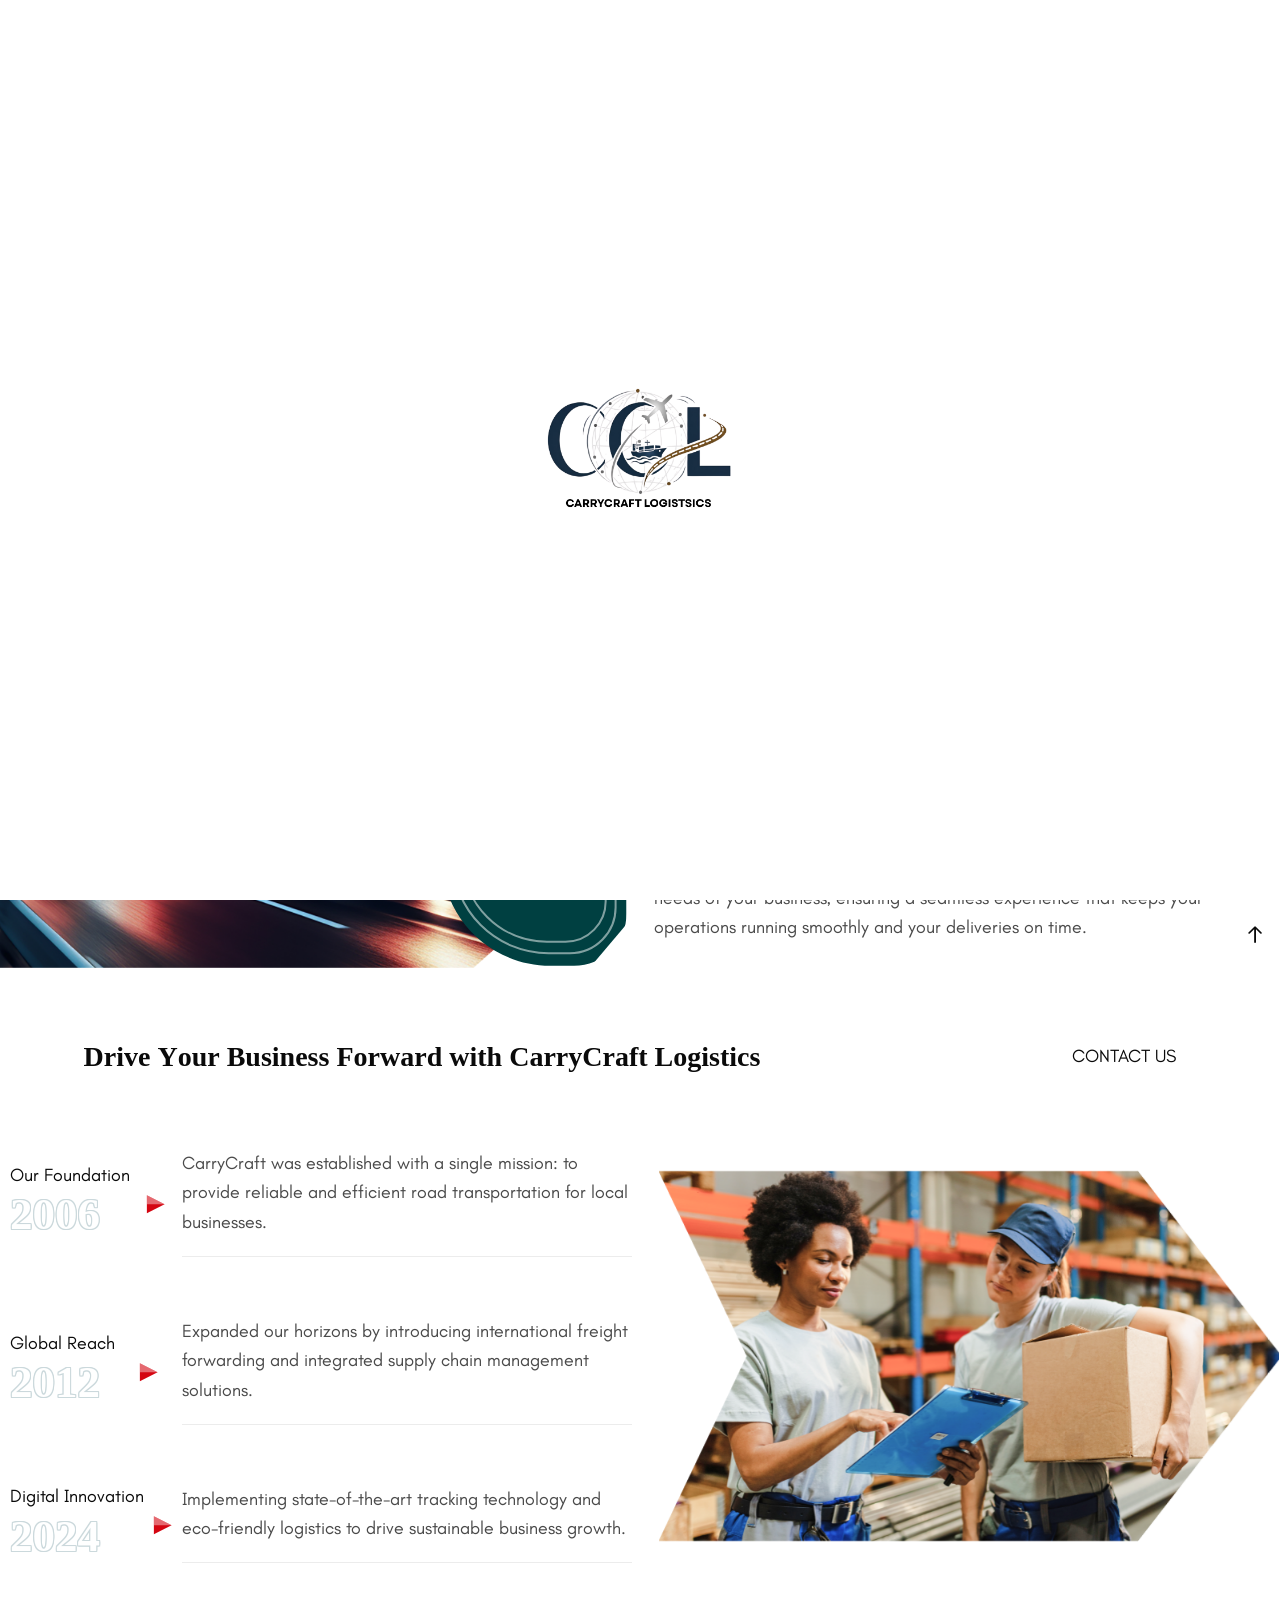
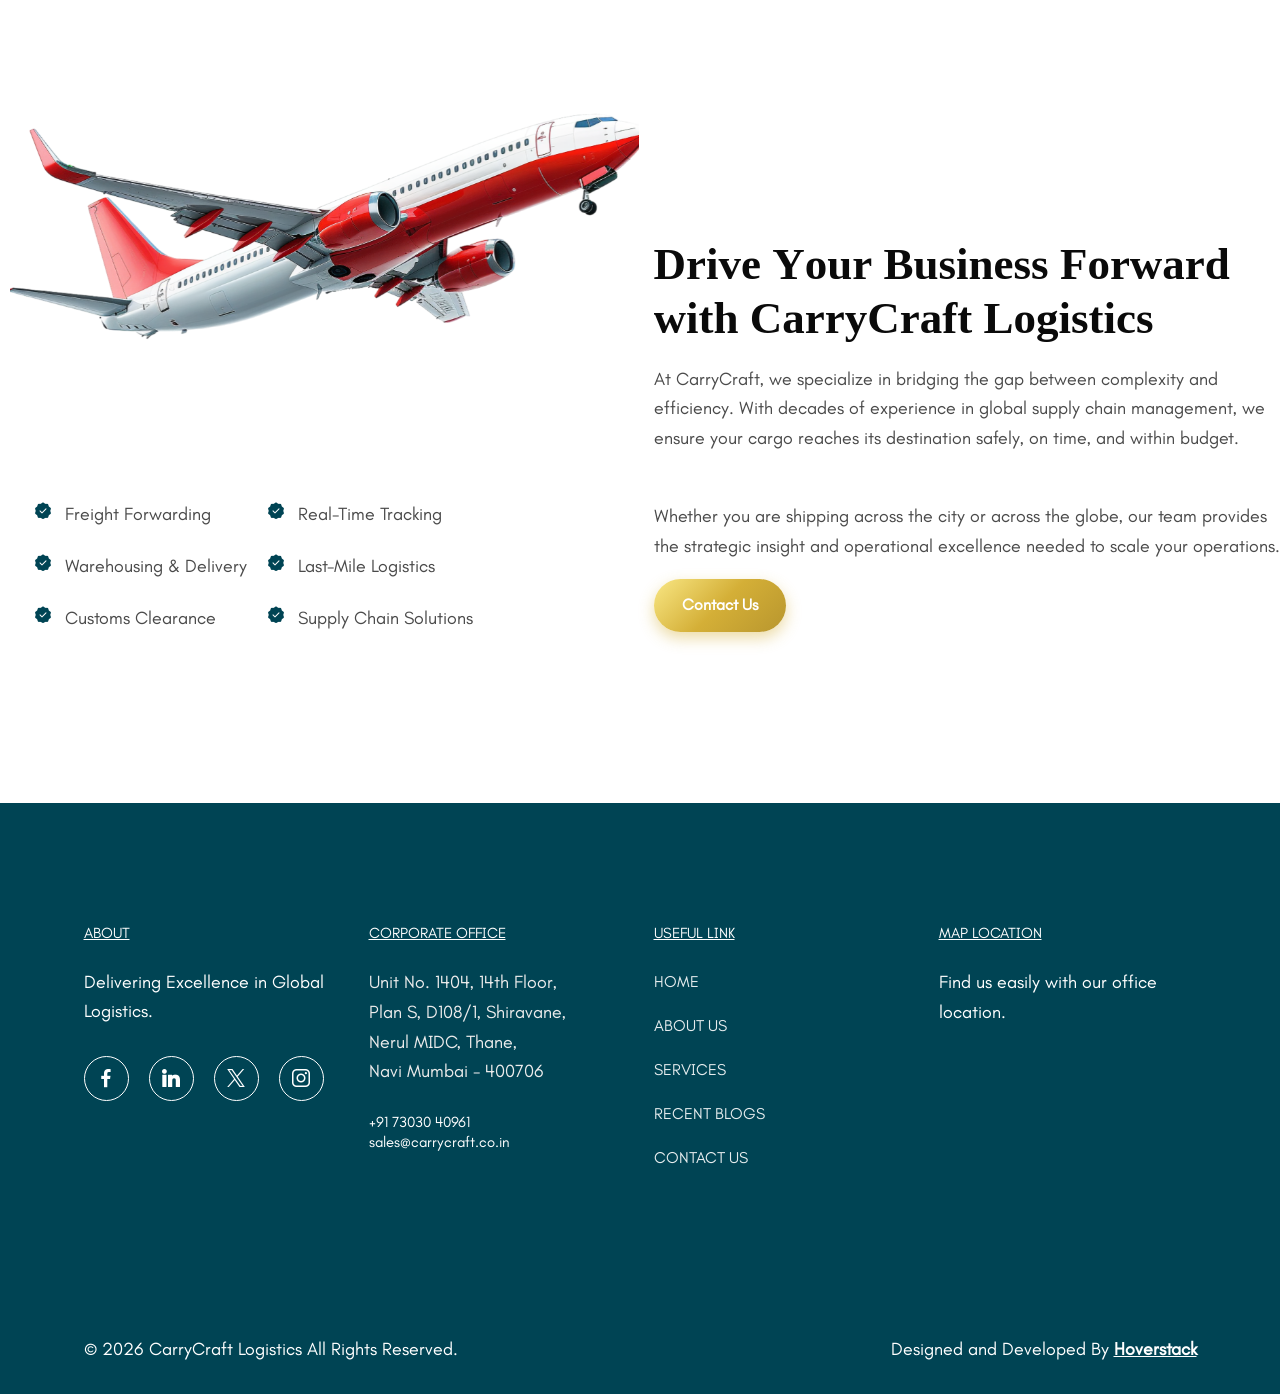
==== about.html @ 67eb3251 "first commit" ====
<!DOCTYPE html>
<html class="no-js" lang="en">


<!-- Mirrored from logihub.vercel.app/about.html by HTTrack Website Copier/3.x [XR&CO'2014], Sat, 03 Jan 2026 15:27:17 GMT -->
<!-- Added by HTTrack -->

<!-- Mirrored from carrycarftdemo.netlify.app/about by HTTrack Website Copier/3.x [XR&CO'2014], Wed, 10 Jun 2026 03:42:21 GMT -->
<!-- Added by HTTrack --><meta http-equiv="content-type" content="text/html;charset=UTF-8" /><!-- /Added by HTTrack -->
<meta http-equiv="content-type" content="text/html;charset=utf-8" /><!-- /Added by HTTrack -->

<head>
  <!-- Meta Tags -->
  <meta charset="utf-8" />
  <meta http-equiv="x-ua-compatible" content="ie=edge" />
  <meta name="viewport" content="width=device-width, initial-scale=1" />
  <meta name="author" content="Thememarch" />
  <!-- Favicon Icon -->
  <link rel="icon" href="assets/img/favicon.png" />
  <!-- Site Title -->
  <title>CarryCraft Logistics</title>
  <link rel="stylesheet" href="assets/css/plugins/bootstrap.min.css" />
  <link rel="stylesheet" href="assets/css/plugins/swiper.min.css" />
  <link rel="stylesheet" type="text/css" href="assets/fonts/flaticon.css" />
  <link rel="stylesheet" href="assets/css/style.css" />
  <link rel="stylesheet" href="../cdnjs.cloudflare.com/ajax/libs/font-awesome/6.5.1/css/all.min.css"
    integrity="sha512-DTOQO9RWCH3ppGqcWaEA1BIZOC6xxalwEsw9c2QQeAIftl+Vegovlnee1c9QX4VJ2s+XxSRV4G8m5GxX4w=="
    crossorigin="anonymous" referrerpolicy="no-referrer" />
  <link rel="stylesheet" href="../cdnjs.cloudflare.com/ajax/libs/font-awesome/6.5.2/css/all.min.css">
</head>

<body>
  <div class="cs-floating-actions">
    <a href="tel:+1234567890" class="cs-action-btn cs-call-btn" title="Call Us">
      <i class="fa-solid fa-phone-volume"></i>
      <span class="cs-tooltip">Call Now</span>
    </a>

    <a href="https://wa.me/1234567890" target="_blank" class="cs-action-btn cs-whatsapp-btn" title="WhatsApp Us">
      <i class="fa-brands fa-whatsapp"></i>
      <span class="cs-tooltip">WhatsApp</span>
    </a>
  </div>
  <!-- Start Preloader -->
  <div id="logi-preloader">
    <div id="cs-logi-preloader" class="cs-logi-preloader">
      <div class="reveal-img-wrap">
        <div class="preloader-img-inner">
          <img src="assets/img/logo.png" alt="LogiHub">
        </div>
      </div>
    </div>
  </div>
  <!-- End Preloader -->
  <!-- Start Header Section -->
  <header class="cs_site_header cs-header-with-bg cs_style1 cs_sticky_header header-no-bg">
  

    <!-- Start Main Header Area -->
    <div class="cs_main_header">
      <div class="container">
        <div class="cs_main_header_in">
          <!-- Start Main Header Left Area -->
          <div class="cs_main_header_left">
            <div class="cs-logi-header-logo">
              <a class='cs_site_branding ' href='index.html'>
                <img class="cs-logi-white-logo" src="assets/img/logo.png" alt="Logo" />
                <img class="cs-logi-black-logo" src="assets/img/logo.png" alt="Logo" />
              </a>
            </div>
          </div>
          <!-- End Main Header Left Area -->

          <!-- Start Main Header Middle Area -->
          <div class="cs-logi-header-middle d-flex align-items-center">
            <div class="cs_nav cs_medium">
              <ul class="cs_nav_list">
                <li>
                  <a class='cs-text_b_line' href='index.html'><span>Home</span></a>


                </li>
                <li>
                  <a class='cs-text_b_line active-link' href='about.html'><span>About Us</span></a>

                </li>
                <li>
                  <a class='cs-text_b_line' href='services.html'><span>Services</span></a>

                </li>
                <li>
                  <a class='cs-text_b_line' href='blog.html'><span>Blog</span></a>

                </li>
                <li>
                  <a class='cs-text_b_line' href='contact.html'><span>Contact</span></a>
                </li>
              </ul>
            </div>
            <div class="cs-header-emai-phone">

              <a href="#" class="cs-header-phone">
                <div class="cs-header-phone-content">
                  <div class="cs-header-phone-in">
                    <div class="cs-header-phone-icon">
                      <i class="flaticon-viber"></i>
                    </div>
                    <div class="cs-header-phone-number">
                      <!-- <span>Make a Call</span> -->
                      <div>
                        <h6 class="cs-text-style-h6 cs-text_b_line">+91 73030 40961</h6>
                      </div>
                    </div>
                  </div>
                </div>
              </a>
            </div>
          </div>
          <!-- End Main Header Middle Area -->

          <!-- Start Main Header Right Area -->
          <div class="cs_main_header_right d-block d-lg-none">

            <div class="cs_toolbox">
              <span class="cs_icon_btn">
                <span class="cs_icon_btn_in">
                  <span></span>
                  <span></span>
                  <span></span>
                  <span></span>
                </span>
              </span>
            </div>
          </div>
          <!-- End Main Header Right Area -->
        </div>
      </div>
    </div>
    <!-- End Main Header Area -->

    <!-- Header Email Phone -->

    <!-- Header Email Phone -->
  </header>
  <!-- End Header Section -->

  <!-- Start Sidebar -->
  <div class="cs_side_header">
    <button class="cs_close"></button>
    <div class="cs_side_header_overlay"></div>
  </div>

  <!-- End Sidebar -->

  <!-- Start Common BreadCrumb -->
  <section>
    <div class="cs-braidcrumb-wrap img-scroll-object-zoom" data-src="assets/img/logi-breadcrumb-main1.jpg">
      <div class="container">
        <div class="row cs_center">
          <div class="cs-bread-page-title-area">
            <div class="cs-page-title-in">

              <div class="cs-page-title">
                <h2 class="cs_white_color">About Us</h2>
              </div>
            </div>
          </div>
          <div class="breadcrumb">
            <ul class="cs_mp0">
              <li>
                <a class='cs-text_b_line' href='index.html'><span>Home</span></a>
              </li>
              <li>-</li>
              <li>About Us</li>
            </ul>
          </div>
        </div>
      </div>
    </div>
  </section>
  <!-- End Common BreadCrumb -->
  <div class="cs-section-height-half"></div>

  <!-- Start About Style 1 -->
  <section>
    <div class="cs-about-wrapper-1">
      <div class="cs-about-wrap-in">
        <div class="container-fluid">
          <div class="row cs_center">
            <div class="col-xl-6 col-lg-12 col-md-12">
              <div class="cs-about-img-area">
                <div class="cs-about-img reveal-img-wrap horizontal">
                  <div class="reveal-img-inner">
                    <img src="assets/img/about-img-style-1.png" alt="LogiHub">
                  </div>
                </div>
                <div class="cs-about-img-over-content anim_div_ShowRightSide" data-src="assets/img/experience-bg.svg">
                  <div class="cs-flex">
                    <h2 id="count5" class="amin_auto_count">16
                    </h2>
                    <span class="cs-text-style-h2 cs-color-white">+</span>
                  </div>
                  <p>Years Of <br> Experience</p>
                </div>
              </div>
            </div>
            <div class="col-xl-6 col-lg-12 col-md-12">
              <div class="cs-about-content-wrap">
                <div class="cs-about-content-in">
                  <h4>CarryCraft Logistics Pvt Ltd</h4>
                  <p>
                    Welcome to CarryCraft Logistics Pvt Ltd, your fast and trusted logistics
                    service provider. We prioritize efficiency, reliability, and customer
                    satisfaction in all our logistics solutions to help your business thrive.
                  </p>

                  <h6>Expert Solutions for Your Business</h6>
                  <p>
                    With a dedicated team of experts and state-of-the-art technology, we
                    ensure your goods are transported safely and promptly. Whether you are
                    moving cargo domestically or navigating international borders, we
                    provide the precision your supply chain demands.
                  </p>

                  <h6>Comprehensive Services</h6>
                  <p>
                    Our core services include freight forwarding, secure warehousing, and
                    end-to-end supply chain management. Every solution is tailored to meet
                    the unique needs of your business, ensuring a seamless experience that
                    keeps your operations running smoothly and your deliveries on time.
                  </p>


                </div>
              </div>
            </div>
          </div>
        </div>
      </div>
    </div>
  </section>
  <!-- Start About Style 1 -->

  <!-- Section to Section Gap -->
  <!-- Strt Company & Feature Style 1 -->
  <section>
    <div class="cs-com-feature-wrapper cs-style-1">
      <div class="container">
        <div class="row">
          <div class="cs-section-title-left-right sec-title-style-1">
            <div class="cs-title-left-area">
              <div class="cs-sec-title">
                <h2 class="logi-splite">
                  Drive Your Business Forward with CarryCraft Logistics
                </h2>
              </div>
            </div>
            <div class="cs-title-right-area">
              <div class="cs-blog-btn">
                <a class='cs-text_b_line' href='contact.html'><span>Contact Us</span>
                  <i class="flaticon-right-arrow"></i>
                </a>
              </div>
            </div>
          </div>
        </div>
      </div>

      <div class="cs-sec-title-height"></div>

      <div class="container-fluid">
        <div class="row cs_center">
          <div class="col-xl-6 col-lg-12">
            <div class="cs-com-fe-content-in">
              <div class="cs-com-feature-content">
                <div class="cs-com-fe-item">
                  <div class="cs-feature-title">
                    <h5>Our Foundation</h5>
                    <h2>2006</h2>
                  </div>
                  <div class="cs-com-fe-icon">
                    <svg width="19" height="19" viewBox="0 0 19 19" fill="none" xmlns="http://www.w3.org/2000/svg">
                      <path d="M0.870972 18.2441L18.6072 9.24414L0.870972 0.244141V18.2441Z" fill="#D40511" />
                      <path opacity="0.4" d="M0.870972 9.24414H18.6072L0.870972 0.244141V9.24414Z" fill="white" />
                    </svg>
                  </div>
                  <div class="cs-com-fe-text">
                    <p>
                      CarryCraft was established with a single mission: to provide reliable
                      and efficient road transportation for local businesses.
                    </p>
                  </div>
                </div>
              </div>

              <div class="cs-height-60"></div>

              <div class="cs-com-feature-content">
                <div class="cs-com-fe-item">
                  <div class="cs-feature-title">
                    <h5>Global Reach</h5>
                    <h2>2012</h2>
                  </div>
                  <div class="cs-com-fe-icon">
                    <svg width="19" height="19" viewBox="0 0 19 19" fill="none" xmlns="http://www.w3.org/2000/svg">
                      <path d="M0.870972 18.2441L18.6072 9.24414L0.870972 0.244141V18.2441Z" fill="#D40511" />
                      <path opacity="0.4" d="M0.870972 9.24414H18.6072L0.870972 0.244141V9.24414Z" fill="white" />
                    </svg>
                  </div>
                  <div class="cs-com-fe-text">
                    <p>
                      Expanded our horizons by introducing international freight forwarding
                      and integrated supply chain management solutions.
                    </p>
                  </div>
                </div>
              </div>

              <div class="cs-height-60"></div>

              <div class="cs-com-feature-content">
                <div class="cs-com-fe-item">
                  <div class="cs-feature-title">
                    <h5>Digital Innovation</h5>
                    <h2>2024</h2>
                  </div>
                  <div class="cs-com-fe-icon">
                    <svg width="19" height="19" viewBox="0 0 19 19" fill="none" xmlns="http://www.w3.org/2000/svg">
                      <path d="M0.870972 18.2441L18.6072 9.24414L0.870972 0.244141V18.2441Z" fill="#D40511" />
                      <path opacity="0.4" d="M0.870972 9.24414H18.6072L0.870972 0.244141V9.24414Z" fill="white" />
                    </svg>
                  </div>
                  <div class="cs-com-fe-text">
                    <p>
                      Implementing state-of-the-art tracking technology and eco-friendly
                      logistics to drive sustainable business growth.
                    </p>
                  </div>
                </div>
              </div>
            </div>
          </div>
          <div class="col-xl-6 col-lg-12">
            <div class="cs-com-fe-img reveal-img-wrap horizontal">
              <div class="reveal-img-inner">
                <img src="assets/img/company-feature-style-1.png" alt="CarryCraft Logistics" />
              </div>
            </div>
          </div>
        </div>
      </div>
    </div>
  </section>
  <!-- End Company & Feature Style 1 -->
  <div class="cs-section-height"></div>
  <!-- Section to Section Gap -->
  <!-- Start About Style 1 -->
  <div class="cs-about-style-2">
    <div class="cs-about-wrapper-1 cs-about-2">
      <div class="cs-about-wrap-in">
        <div class="container-fluid">
          <div class="row flex_end">
            <div class="col-xl-6 col-lg-12 col-md-12">
              <div class="cs-about-img-area">
                <div class="cs-about-img reveal-img-wrap horizontal">
                  <div class="reveal-img-inner">
                    <img src="assets/img/about-img-air.png" alt="CarryCraft Logistics" />
                  </div>
                </div>
              </div>
              <div class="container">
                <div class="cs-about-list-wrap">
                  <ul>
                    <li>
                      <i class="flaticon-verified"></i>
                      Freight Forwarding
                    </li>
                    <li>
                      <i class="flaticon-verified"></i>
                      Warehousing & Delivery
                    </li>
                    <li>
                      <i class="flaticon-verified"></i>
                      Customs Clearance
                    </li>
                  </ul>
                  <ul>
                    <li>
                      <i class="flaticon-verified"></i>
                      Real-Time Tracking
                    </li>
                    <li>
                      <i class="flaticon-verified"></i>
                      Last-Mile Logistics
                    </li>
                    <li>
                      <i class="flaticon-verified"></i>
                      Supply Chain Solutions
                    </li>
                  </ul>
                </div>
              </div>
            </div>
            <div class="col-xl-6 col-lg-12 col-md-12">
              <div class="cs-about-content-wrap">
                <div class="cs-about-content-in">
                  <div class="cs-about-title">
                    <h2 class="logi-splite">
                      Drive Your Business Forward with CarryCraft Logistics
                    </h2>
                  </div>
                  <div class="cs-about-para">
                    <p>
                      At CarryCraft, we specialize in bridging the gap between complexity and efficiency. With decades
                      of experience in global supply chain management, we ensure your cargo reaches its destination
                      safely, on time, and within budget.
                    </p>
                    <div class="cs-height-30"></div>
                    <p>
                      Whether you are shipping across the city or across the globe, our team provides the strategic
                      insight and operational excellence needed to scale your operations.
                    </p>
                  </div>
                  <div class="cs-primary-btn-wrap">
                    <div class="cs-primary-btn">
                      <a class='cs-primary-btn-in' href='contact.html'><span>Contact Us</span></a>
                    </div>
                  </div>
                </div>
              </div>
            </div>
          </div>
        </div>
      </div>
    </div>
  </div>
  <!-- Start About Style 1 -->

  <div class="cs-section-height"></div>
  <!-- Section to Section Gap -->

  <!-- Start Footer -->
  <footer>
    <div class="cs-logi-footer-container">
      <div class="cs-logi-footer-content">
        <div class="container">
          <div class="row">
            <div class="col-lg-3 col-md-6">
              <div class="cs-logi-cor-office cs-footer-widget">
                <div class="cs-footer-widget-title">
                  <h6>About</h6>
                </div>
                <div class="cs-footer-copy-branding">
                  <!-- <div class="cs-footer-copy-branding flex-column pb-2">
                    <a href="index.html">
                      <img style="max-width: 150px;" src="assets/img/footer-logo.png" alt="LogiHub" />
                    </a>
                    
                  </div> -->
                  <div>
                    <span class="pt-3">Delivering Excellence in Global Logistics.</span>
                  </div>
                </div>
                <div class="cs-social-common ">
                  <ul>
                    <li>
                      <a href="#"><i class="flaticon-facebook-app-symbol"></i></a>
                    </li>
                    <li>
                      <a href="#"><i class="flaticon-linkedin-big-logo"></i></a>
                    </li>
                    <li>
                      <a href="#"><i class="flaticon-twitter"></i></a>
                    </li>
                    <li>
                      <a href="#"><i class="flaticon-instagram"></i></a>
                    </li>
                  </ul>
                </div>
              </div>
            </div>
            <div class="col-lg-3 col-md-6">
              <div class="cs-logi-cor-office cs-footer-widget">
                <div class="cs-footer-widget-title">
                  <h6>Corporate Office</h6>
                </div>
                <p class="cs-max-width-200">
                  Unit No. 1404, 14th Floor, <br> Plan S, D108/1, Shiravane, Nerul MIDC, Thane, <br> Navi Mumbai -
                  400706
                </p>
                <div class="cs-logi-emai-phone">
                  <a href="#" class="cs-text-style-h6">+91 73030 40961</a>
                  <a href="#" class="cs-text-style-h6">sales@carrycraft.co.in</a>
                </div>
              </div>
            </div>

            <div class="col-lg-3 col-md-6">
              <div class="cs-footer-widget">
                <div class="cs-footer-widget-title">
                  <h6>Useful Link</h6>
                </div>
                <div class="cs-logi-footer-useful-link">
                  <ul>
                    <li><a class='cs-text_b_line' href='index.html'><span>Home</span></a></li>
                    <li><a class='cs-text_b_line' href='about.html'><span>About Us</span></a></li>
                    <li><a class='cs-text_b_line' href='services.html'><span>Services</span></a></li>
                    <li><a class='cs-text_b_line' href='blog.html'><span>Recent Blogs</span></a></li>
                    <li><a class='cs-text_b_line' href='contact.html'><span>Contact Us</span></a></li>
                  </ul>
                </div>
              </div>
            </div>
            <div class="col-lg-3 col-md-6">
              <div class="cs-footer-widget">

                <div>
                  <div class="cs-footer-widget-title">
                    <h6>Map Location</h6>
                  </div>
                  <p>Find us easily with our office location.</p>
                </div>

                <div class="cs-logi-map-wrap">
                  <iframe
                    src="https://www.google.com/maps/embed?pb=!1m18!1m12!1m3!1d96652.27317354927!2d-74.33557928194516!3d40.79756494697628!2m3!1f0!2f0!3f0!3m2!1i1024!2i768!4f13.1!3m3!1m2!1s0x89c3a82f1352d0dd%3A0x81d4f72c4435aab5!2sTroy+Meadows+Wetlands!5e0!3m2!1sen!2sbd!4v1563075599994!5m2!1sen!2sbd"
                    width="100%" height="200px" style="border:0; border-radius:10px;" allowfullscreen="" loading="lazy"
                    referrerpolicy="no-referrer-when-downgrade">
                  </iframe>
                </div>



              </div>
            </div>

          </div>
        </div>
      </div>
      <div class="container">
        <div class="cs-logi-copy-area">

          <div class="cs-footer-copy-text">
            <p>© 2026 <a href="#">CarryCraft Logistics</a> All Rights Reserved.</p>
          </div>
          <div class="cs-footer-copy-text">
            <p>Designed and Developed By <strong><a style="text-decoration: underline;" href="#">Hoverstack</a></strong>
            </p>
          </div>
        </div>
      </div>

    </div>
  </footer>
  <!-- End Footer -->

  <!-- Start Scrollup -->
  <span class="cs_scrollup">
    <i class="flaticon-top"></i>
  </span>
  <!-- End Scrollup -->

  <!-- Start Video Popup -->
  <div class="cs_video_popup">
    <div class="cs_video_popup_overlay"></div>
    <div class="cs_video_popup_content">
      <div class="cs_video_popup_layer"></div>
      <div class="cs_video_popup_container">
        <div class="cs_video_popup_align">
          <div class="embed-responsive embed-responsive-16by9">
            <iframe class="embed-responsive-item" src="about:blank"></iframe>
          </div>
        </div>
        <div class="cs_video_popup_close"></div>
      </div>
    </div>
  </div>
  <!-- End Video Popup -->

  <!-- Script -->
  <script src="assets/js/plugins/jquery-3.7.0.min.js"></script>
  <script src="assets/js/plugins/swiper.min.js"></script>
  <script src="assets/js/plugins/SplitText.min.js"></script>
  <script src="assets/js/plugins/ScrollToPlugin.min.js"></script>
  <script src="assets/js/plugins/ScrollTrigger.min.js"></script>
  <script src="assets/js/plugins/gsap.min.js"></script>
  <script src="assets/js/main.js"></script>
</body>


<!-- Mirrored from logihub.vercel.app/about.html by HTTrack Website Copier/3.x [XR&CO'2014], Sat, 03 Jan 2026 15:27:18 GMT -->


<!-- Mirrored from carrycarftdemo.netlify.app/about by HTTrack Website Copier/3.x [XR&CO'2014], Wed, 10 Jun 2026 03:42:24 GMT -->
</html>
---- assets/fonts/flaticon.css ----
@font-face {
  font-family: "flaticon";
  src: url("flaticone3aee3ae.woff2?7d4da66f210334deefae0e09eaa93c38") format("woff2"), url("flaticone3aee3ae.woff?7d4da66f210334deefae0e09eaa93c38") format("woff"), url("flaticone3aee3ae.eot?7d4da66f210334deefae0e09eaa93c38#iefix") format("embedded-opentype"), url("flaticone3aee3ae.ttf?7d4da66f210334deefae0e09eaa93c38") format("truetype"), url("flaticone3aee3ae.svg?7d4da66f210334deefae0e09eaa93c38#flaticon") format("svg");
}
i[class^=flaticon-]:before, i[class*=" flaticon-"]:before {
  font-family: flaticon !important;
  font-style: normal;
  font-weight: normal !important;
  font-variant: normal;
  text-transform: none;
  line-height: 1;
  -webkit-font-smoothing: antialiased;
  -moz-osx-font-smoothing: grayscale;
}

.flaticon-viber:before {
  content: "\f101";
}

.flaticon-airplane:before {
  content: "\f102";
}

.flaticon-road-freight:before {
  content: "\f103";
}

.flaticon-ocean-freight:before {
  content: "\f104";
}

.flaticon-verified:before {
  content: "\f105";
}

.flaticon-supply-chain:before {
  content: "\f106";
}

.flaticon-right-arrow:before {
  content: "\f107";
}

.flaticon-shipping:before {
  content: "\f108";
}

.flaticon-magnifying-glass:before {
  content: "\f109";
}

.flaticon-down-arrow:before {
  content: "\f10a";
}

.flaticon-facebook-app-symbol:before {
  content: "\f10b";
}

.flaticon-twitter:before {
  content: "\f10c";
}

.flaticon-linkedin-big-logo:before {
  content: "\f10d";
}

.flaticon-instagram:before {
  content: "\f10e";
}

.flaticon-left-chevron:before {
  content: "\f10f";
}

.flaticon-left-arrow:before {
  content: "\f110";
}

.flaticon-right-chevron:before {
  content: "\f111";
}

.flaticon-up-right-arrow:before {
  content: "\f112";
}

.flaticon-arrow:before {
  content: "\f113";
}

.flaticon-cruise:before {
  content: "\f114";
}

.flaticon-cargo-ship:before {
  content: "\f115";
}

.flaticon-top:before {
  content: "\f116";
}

.flaticon-logistics:before {
  content: "\f117";
}

.flaticon-menu:before {
  content: "\f118";
}

.flaticon-quotation:before {
  content: "\f119";
}

.flaticon-cloud-download:before {
  content: "\f11a";
}/*# sourceMappingURL=flaticon.css.map */
---- assets/css/style.css ----
@import url("../fonts/Poppins-Regular.ttf");
:root {
  --accent-color: #004454;
  --body-color: #4A4A4A;
  --heading-color: #0A0A0A;
  --primary-color: #101010;
  --cr_banner-color: #f4f4f4;
  --border-color: #ECECEC;
  --common-color-white: #ffffff;
  --common-color-black: #000000;
  --dark-bg: #004454;
}

@font-face {
  font-family:poppins;
  src: url("../fonts/Teachers-Regular.ttf");
}

.cs_white_color,
.cs-color-white,
.cs_white_color_hover:hover {
  color: #fff;
  margin-bottom: 0px;
}

.cs-color-black {
  color: #0A0A0A;
}

.cs-color-body {
  color: var(--body-color);
}

.cs_ternary_color {
  color: #999696;
}

.cs_accent_color,
.cs_accent_color_hover:hover {
  color: #004454;
}

.cs_white_bg {
  background-color: #fff;
}

.cs_gray_bg {
  background-color: #181818;
}

.cs_gray_bg_20 {
  background: rgba(217, 217, 217, 0.2);
}

.cs_accent_bg_1,
.cs_accent_bg_1_hover:hover {
  background-color: rgba(212, 5, 17, 0.01);
}

.cs_accent_bg_2,
.cs_accent_bg_2_hover:hover {
  background-color: rgba(212, 5, 17, 0.02);
}

.cs_accent_bg_3,
.cs_accent_bg_3_hover:hover {
  background-color: rgba(212, 5, 17, 0.03);
}

.cs_accent_bg_4,
.cs_accent_bg_4_hover:hover {
  background-color: rgba(212, 5, 17, 0.04);
}

.cs_accent_bg_5,
.cs_accent_bg_5_hover:hover {
  background-color: rgba(212, 5, 17, 0.05);
}

.cs_accent_bg_6,
.cs_accent_bg_6_hover:hover {
  background-color: rgba(212, 5, 17, 0.06);
}

.cs_accent_bg_7,
.cs_accent_bg_7_hover:hover {
  background-color: rgba(212, 5, 17, 0.07);
}

.cs_accent_bg_8,
.cs_accent_bg_8_hover:hover {
  background-color: rgba(212, 5, 17, 0.08);
}

.cs_accent_bg_9,
.cs_accent_bg_9_hover:hover {
  background-color: rgba(212, 5, 17, 0.09);
}

.cs_accent_bg_10,
.cs_accent_bg_10_hover:hover {
  background-color: rgba(212, 5, 17, 0.1);
}

.cs_accent_bg_15,
.cs_accent_bg_15_hover:hover {
  background-color: rgba(212, 5, 17, 0.15);
}

.cs_accent_bg_20,
.cs_accent_bg_20_hover:hover {
  background-color: rgba(212, 5, 17, 0.2);
}

.cs_accent_bg_25,
.cs_accent_bg_25_hover:hover {
  background-color: rgba(212, 5, 17, 0.25);
}

.cs_accent_bg_30,
.cs_accent_bg_30_hover:hover {
  background-color: rgba(212, 5, 17, 0.3);
}

.cs_accent_bg_35,
.cs_accent_bg_35_hover:hover {
  background-color: rgba(212, 5, 17, 0.35);
}

.cs_accent_bg_40,
.cs_accent_bg_40_hover:hover {
  background-color: rgba(212, 5, 17, 0.4);
}

.cs_accent_bg_50,
.cs_accent_bg_50_hover:hover {
  background-color: rgba(212, 5, 17, 0.5);
}

.cs_accent_bg_60,
.cs_accent_bg_60_hover:hover {
  background-color: rgba(212, 5, 17, 0.6);
}

.cs_accent_bg_70,
.cs_accent_bg_70_hover:hover {
  background-color: rgba(212, 5, 17, 0.7);
}

.cs_accent_bg_80,
.cs_accent_bg_80_hover:hover {
  background-color: rgba(212, 5, 17, 0.8);
}

.cs_accent_bg_90,
.cs_accent_bg_90_hover:hover {
  background-color: rgba(212, 5, 17, 0.9);
}

.cs_accent_bg,
.cs_accent_bg_hover:hover {
  background-color: #004454;
}

.cs_primary_bg,
.cs_primary_bg_hover:hover {
  background-color: #0A0A0A;
}

.cs_gradient_bg_1 {
  background: linear-gradient(267.18deg, #161616 0%, #080808 100%);
}

/*--------------------------------------------------------------
  02. Typography
----------------------------------------------------------------*/

html,
body {
  color: var(--body-color);
  background-color: var(--drcs-color);
  font-family: poppins;
  font-size: 18px;
  font-weight: 400;
  line-height: 1.6em;
  overflow-x: hidden;
  scroll-behavior: smooth;
}

h1,
h2,
h3,
h4,
h5,
h6 {
  clear: both;
  padding: 0px;
  margin: 0px;
  color: var(--heading-color);
}

.cs_primary_font {
  font-family: var(--heading-font-family);
}

.cs_secondary_font {
  font-family: var(--body-font-family);
}

/* Heading 1 */
h1,
.cs-text-style-h1 {
font-family: Georgia, 'Times New Roman', Times, serif;
font-size: clamp(38px, 4.5vw, 55px) !important;
  font-style: normal;
  font-weight: 700;
  line-height: 100%;
  margin-bottom: 20px;
}


/* Heading 2 */
h2,
.cs-text-style-h2 {
  font-family: Georgia, 'Times New Roman', Times, serif;
font-size: clamp(2rem, 5vw + 1rem, 45px);
  font-style: normal;
  font-weight: 700;
  line-height: 120%;
}


/* Heading 3 */
h3,
.cs-text-style-h3 {
font-family: Georgia, 'Times New Roman', Times, serif;
  font-size: 45px;
  font-style: normal;
  font-weight: 700;
  line-height: 125%;
}

@media (max-width: 991px) {
  h3,
  .cs-text-style-h3 {
    font-size: 32px;
  }
}
/* Heading 4 */
h4,
.cs-text-style-h4 {
font-family: Georgia, 'Times New Roman', Times, serif;
  font-size: 24px;
  font-style: normal;
  font-weight: 600;
  line-height: 150%; /* 2.84375rem */
}

@media (max-width: 991px) {
  h4,
  .cs-text-style-h4 {
    font-size: 24px;
  }
}
/* Heading 5 */
h5,
.cs-text-style-h5 {
/* font-family: "Radio Canada Big";  */
  font-size: 18px;
  font-style: normal;
 
  line-height: 130%;
}

@media (max-width: 991px) {fheader-phone .cs-header-phone-content .cs-header-phone-icon i
  h5,
  .cs-text-style-h5 {
    font-size: 16px;
  }
}
/* Heading 6 */
h6,
.cs-text-style-h6 {
/* font-family: "Radio Canada Big";  */
  font-size: 15px;
  font-style: normal;
  font-weight: 500;
  line-height: 135%; /* 1.85625rem */
}

p {
  /* font-family: "Hedvig Letters Sans"; */
  font-size: 18px;
  font-style: normal;
  font-weight: 400;
  line-height: 165%; /* 1.85625rem */
}

ul {
  margin: 0 0 25px 20px;
  padding-left: 20px;
  list-style: square outside none;
}
ul.cs_list_style_none {
  list-style: none;
  padding: 0px;
}
ul.cs_list_style_none li {
  margin-bottom: 30px;
}
ul.cs_list_style_none li:last-child {
  margin-bottom: 0px;
}

ol {
  padding-left: 20px;
  margin-bottom: 25px;
}

dfn,
cite,
em,
i {
  font-style: italic;
}

blockquote {
  margin: 0 15px;
  font-style: italic;
  font-size: 20px;
  line-height: 1.6em;
  margin: 0;
}

address {
  margin: 0 0 15px;
}

img {
  border: 0;
  max-width: 100%;
  height: auto;
}

a {
  color: inherit;
  text-decoration: none;
  transition: all 0.3s ease;
}

button {
  color: inherit;
  transition: all 0.3s ease;
}

a:hover {
  text-decoration: none;
  color: #004454;
}

table {
  width: 100%;
  margin-bottom: 25px;
}
table th {
  font-weight: 600;
  color: var(--body-color);
}
table td,
table th {
  border-top: 1px solid #ECECEC;
  padding: 11px 10px;
}

dl {
  margin-bottom: 25px;
}
dl dt {
  font-weight: 600;
}

b,
strong {
  font-weight: bold;
}

pre {
  color: var(--body-color);
  border: 1px solid #ECECEC;
  font-size: 18px;
  padding: 25px;
  border-radius: 5px;
}

kbd {
  font-size: 100%;
  background-color: var(--body-color);
  border-radius: 5px;
}

.cs-small-text {
  /* font-family: "Hedvig Letters Sans"; */
  font-size: 0.875rem;
  font-style: normal;
  font-weight: 400;
  line-height: 150%;
}

@media screen and (max-width: 991px) {
  body,
  html {
    font-size: 16px;
    line-height: 1.6em;
  }
  ul {
    margin: 0 0 0px 0;
    padding: 0px;
    list-style: square outside none;
  }
  ul.cs_list_style_none {
    list-style: none;
    padding: 0px;
  }
  ul.cs_list_style_none li {
    margin-bottom: 10px;
  }
  ul.cs_list_style_none li h3 {
    font-size: 22px;
  }
}
input,
textarea {
  color: var(--primary-color);
  transition: all 0.3s ease;
}

.cs_light {
  font-weight: 300;
}

.cs_normal {
  font-weight: 400;
}

.cs_medium {
  font-weight: 500;
}

.cs_semi_bold {
  font-weight: 600;
}

.cs_bold {
  font-weight: 700;
}

.cs_extra_bold {
  font-weight: 800;
}

.cs_black {
  font-weight: 900;
}

/*--------------------------------------------------------------
  03. Preloader
----------------------------------------------------------------*/
.cs-logi-preloader {
  position: fixed;
  top: 0;
  left: 0;
  width: 100%;
  height: 100%;
  background: #fff;
  display: flex;
  align-items: center;
  justify-content: center;
  z-index: 9999;
}

#logi-preloader .cs-logi-preloader .reveal-img-wrap .preloader-img-inner img {
  width: 200px;
}

.cs_scrollup {
  position: fixed;
  bottom: -60px;
  right: 0px;
  color: #0A0A0A;
  padding: 5px;
  height: 50px;
  width: 50px;
  display: flex;
  justify-content: center;
  align-items: center;
  cursor: pointer;
  transition: all 0.4s ease;
  z-index: 10;
  background-color: #fff;
}
.cs_scrollup:hover {
  background-color: #004454;
  color: #fff;
}
.cs_scrollup i {
  font-size: 20px;
  line-height: 0px;
}

.cs_scrollup.cs_scrollup_show {
  bottom: 0px;
}

.logi-splite-2 {
  display: inline-block;
  overflow: hidden;
}

.logi-splite-2 div {
  display: inline-block;
  opacity: 0;
}
.cs_logi_topbar{
  background-color: #0A0A0A;
}
.cs-color-black{
color: white !important;
  font-size: 15px !important;
}
.cs-topbar-social ul li a span{
  color: white !important;
  font-size: 15px !important;
}
/*--------------------------------------------------------------
04. Header
----------------------------------------------------------------*/
@media screen and (min-width: 991px) {
  /* .cs_site_header .cs_logi_topbar {
    border-bottom: 1px solid #ECECEC;
  } */
  .cs_site_header .cs-topbar-container {
    margin: 0px 20px;
    display: flex;
    align-items: center;
    justify-content: space-between;
  }
  .cs_site_header .cs-topbar-container .cs-logi-topbar-right {
    display: flex;
    align-items: center;
  }
  .cs_site_header .cs-header-emai-phone {
    /* position: absolute;
    right: 0;
    top: 0; */
  
    background: #fff;
    z-index: 299;
    transition: all 0.5s;
  }
  .cs_site_header .cs-header-emai-phone .cs-topbar-email {
    text-align: center;
    padding: 6px 0px;
    color: #0A0A0A;
  }
  .cs_site_header .cs-header-emai-phone .cs-header-phone .cs-header-phone-content {
           margin: 5px 0px 6px 25px;
  }
  .cs_site_header .cs-header-emai-phone .cs-header-phone .cs-header-phone-content .cs-header-phone-in {
    display: flex;
    align-items: center;
    background: #004454;
    border-radius: 100px;
    padding: 5px 15px;
  }
  .cs_site_header .cs-header-emai-phone .cs-header-phone .cs-header-phone-content .cs-header-phone-icon {
    margin-top: 5px;
  }
  .cs_site_header .cs-header-emai-phone .cs-header-phone .cs-header-phone-content .cs-header-phone-icon i {
    color: #fff;
    font-size: 17px;
  }
  .cs_site_header .cs-header-emai-phone .cs-header-phone .cs-header-phone-content .cs-header-phone-number {
    margin-left: 10px;
    display: flex;
    flex-direction: column;
    gap: 3px;
    color: white;
  }
  .cs_site_header .cs-header-emai-phone .cs-header-phone .cs-header-phone-content .cs-header-phone-number span {
    margin: 0px;
    line-height: 100%;
    font-size: 14px;
    padding: 0;
  /* font-family: "Radio Canada Big";  */
  }
  .cs_site_header .cs-header-emai-phone .cs-header-phone .cs-header-phone-content .cs-header-phone-number h6 {
    color: white;
  }
  .cs_site_header .cs-header-emai-phone .cs-header-phone:hover .cs-header-phone-content {
    transition: all 0.5s ease;
  }
  .cs_site_header.header-no-bg {
    background: transparent;
  }
  .cs_site_header.header-no-bg a,
  .cs_site_header.header-no-bg span,
  .cs_site_header.header-no-bg i,
  .cs_site_header.header-no-bg ul,
  .cs_site_header.header-no-bg li {
    color: #030303;
    font-weight: 500;
  }
  .cs_site_header.header-no-bg .cs_main_header .cs_main_header_in .cs-logi-header-logo .cs-logi-black-logo {
    display: none;
  }
  .cs_site_header.header-no-bg .cs-header-emai-phone .cs-topbar-email {
    border-bottom: none;
  }
  /* .cs_site_header.header-no-bg .cs_logi_topbar {
    border-bottom: 1px solid rgba(255, 255, 255, 0.3);
  } */
  .cs_site_header.header-no-bg .cs-header-emai-phone {
    background: transparent;
  }
  .cs_site_header.header-no-bg .cs_nav .cs_nav_list > li.menu-item-has-children > a::after {
    border: 0px solid #fff;
    height: 5px;
    width: 5px;
    border-radius: 100%;
    background: #fff;
    margin-top: 5px;
    transition: all 0.4s ease;
  }
  .cs_site_header.header-no-bg .cs_nav .cs_nav_list > li.menu-item-has-children:hover > a::after {
    background: #004454;
    transition: all 0.4s ease;
  }
  .cs_site_header.header-no-bg .menu-item-has-children a ::after {
    color: #fff !important;
  }
  .cs_site_header.header-no-bg .cs-header-additional-item a {
    color: #fff !important;
  }
  .cs_site_header.header-no-bg.cs_gescout_show {
    background: rgba(0, 64, 65, 0.5);
    -webkit-backdrop-filter: blur(50px);
            backdrop-filter: blur(50px);
  }

  .cs_site_header.header-no-right-area .cs_main_header_right {
    margin-right: 100px !important;
  }
}
@media screen and (max-width: 991px) {
  .cs_site_header.header-no-bg .cs_main_header .cs_main_header_in .cs-logi-header-logo .cs-logi-black-logo {
    display: inherit;
  }
  .cs_site_header.header-no-bg .cs_main_header .cs_main_header_in .cs-logi-header-logo .cs-logi-white-logo {
    display: none;
  }
}


.cs-topbar-container .cs-topbar-social ul {
  display: flex;
  margin: 0px;
  padding: 5px 0px;
}
.cs-topbar-container .cs-topbar-social ul li {
  list-style: none;
  padding-right: 15px;
}
.cs-topbar-container .cs-topbar-social ul li:last-child {
  padding: 0px;
}

.cs_site-branding {
  display: inline-block;
  max-width: 180px;
}

.cs_sticky_header {
  position: fixed !important;
  width: 100%;
  z-index: 99;
  background: #fff;
  transition: all 0.4s ease;
}

@media screen and (max-width:1200px) {
   .cs-header-emai-phone {
    display: none;
  }
  .active-link:before {
display: none;
  }
}

@media screen and (max-width: 1320px) {
 
  .cs_site_header.cs_style1 .cs_main_header_right {
    margin-right: 0px !important;
  }
  .cs_site_header.cs_style1 .cs_main_header_right .cs-header-additional-item:hover a {
    color: #004454;
    transition: all 0.4s ease;
  }
  /* .cs-header-emai-phone {
    width: 0px;
  } */
  .cs_site_header .cs-topbar-container .cs-topbar-social {
    padding-right: 30px;
  }
}
.cs_site_header.cs_style1 .cs_main_header_in,
.cs_site_header.cs_style1 .cs_top_header_in {
  display: flex;
  align-items: center;
  flex-wrap: wrap;
  justify-content: space-between;
  position: relative;
}
.cs_site_header.cs_style1 .cs_main_header_right {
  display: flex;
  align-items: center;
  align-items: center;
  height: 100%;
  margin-right: 300px;
}
.cs_site_header.cs_style1 .cs_main_header_right .cs-header-additional-item {
  margin-right: 30px;
}
.cs_site_header.cs_style1 .cs_main_header_right .cs-header-additional-item a {
  color: #0A0A0A;
  transition: all 0.3s ease;
}
.cs_site_header.cs_style1 .cs_main_header_right .cs-header-additional-item a:hover {
  color: #004454;
  transition: all 0.3s ease;
}
.cs_site_header.cs_style1 .cs_main_header_right .cs_toolbox {
  margin-right: 30px;
}
.cs_site_header.cs_style1:hover .cs-header-phone-icon {
  transform: rotateY(360deg);
  transition: all 1s ease;
}

.cs_nav + .cs_toolbox {
  margin-left: 50px;
  margin-right: 30px;
}

.cs_site_header.cs_style1.cs_sticky-active {
  background-color: #fff;
  box-shadow: 0 10px 10px -10px rgba(33, 43, 53, 0.1);
}
.cs_site_header.cs_style1 .cs_icon_btn {
  display: flex;
  justify-content: center;
  align-items: center;
  width: 45px;
  height: 45px;
  transition: all 0.3s ease;
  cursor: pointer;
  border-radius: 50%;
  color: var(--primary-color);
  margin-right: -10px;
}
.cs_site_header.cs_style1 .cs_icon_btn.cs_color_1 {
  color: #fff;
}
.cs_site_header.cs_style1 .cs_icon_btn .cs_icon_btn_in {
  width: 25px;
  height: 20px;
  line-height: 0;
  cursor: pointer;
  position: relative;
  text-align: left;
  overflow: hidden;
}
.cs_site_header.cs_style1 .cs_icon_btn .cs_icon_btn_in span {
  display: inline-block;
  position: absolute;
  height: 1.5px;
  width: 100%;
  border-radius: 0;
  background-color: currentColor;
  color: inherit;
  vertical-align: top;
  transition: 0s ease-in-out;
  border-radius: 6px;
  transition: 0.3s ease-in-out;
}
.cs_site_header.cs_style1 .cs_icon_btn .cs_icon_btn_in span:nth-child(1) {
  transform: translate(0, -7px);
  width: calc(100% - 10px);
}
.cs_site_header.cs_style1 .cs_icon_btn .cs_icon_btn_in span:nth-child(2) {
  transform: translate(0, 0);
  width: 100%;
}
.cs_site_header.cs_style1 .cs_icon_btn .cs_icon_btn_in span:nth-child(3) {
  transform: translate(0, 7px);
  width: calc(100% - 7px);
}
.cs_site_header.cs_style1 .cs_icon_btn .cs_icon_btn_in span:nth-child(4) {
  transform: translate(0, 14px);
  width: calc(100% - 13px);
}
.cs_site_header.cs_style1 .cs_icon_btn:hover .cs_icon_btn_in span {
  transition: 0.3s ease-in-out;
}
.cs_site_header.cs_style1 .cs_icon_btn:hover .cs_icon_btn_in span:nth-child(1) {
  transform: translate(0, 0);
}
.cs_site_header.cs_style1 .cs_icon_btn:hover .cs_icon_btn_in span:nth-child(2) {
  transform: translate(0, 7px);
  width: 100%;
}
.cs_site_header.cs_style1 .cs_icon_btn:hover .cs_icon_btn_in span:nth-child(3) {
  transform: translate(0, 14px);
}
.cs_site_header.cs_style1 .cs_icon_btn:hover .cs_icon_btn_in span:nth-child(4) {
  transform: translate(0, 21px);
}
.cs_site_header.cs_style1 .cs_action_box {
  display: flex;
  align-items: center;
}
.cs_site_header.cs_style1 .cs_action_box .cs_action_value {
  margin-left: 15px;
}
.cs_site_header.cs_style1 .cs_action_box > *:not(:last-child) {
  margin-right: 35px;
}
.cs_site_header.cs_style1 .cs_btn {
  padding: 13px 15px;
}

.cs_site_header_style1 {
  border-bottom: 1px solid #1a188d;
}
.cs_site_header_style1 .cs_main_header_right {
  display: flex;
  align-items: center;
}
.cs_site_header_style1 .cs_nav + .cs_header_toolbox.cs_center {
  margin-left: 35px;
}
.cs_site_header_style1 .cs_nav .cs_nav_list > li.current-menu-item > a:before {
  bottom: -4px;
  background-color: #fff;
}

.cs_side_header_overlay {
  background-color: rgba(0, 64, 65, 0.5);
  height: 100vh;
  width: 100vw;
  position: inherit;
  transition: all 0.9s ease;
  opacity: 0;
  position: fixed;
  left: 0;
}

.cs_side_header {
  position: fixed;
  top: 0;
  right: 0px;
  z-index: 299;
  opacity: 0;
  visibility: hidden;
  transition: all 0.4s ease;
}
.cs_side_header .cs_side_header_heading {
  font-size: 22px;
  line-height: 1.4em;
  margin: 0;
}
.cs_side_header .cs_side_header_title {
  font-size: 18px;
  margin-bottom: 25px;
}
.cs_side_header .cs_side_header_box {
  padding: 35px 0;
}
.cs_side_header .cs_close {
  opacity: 0;
}
.cs_side_header.active {
  opacity: 1;
  visibility: visible;
}
.cs_side_header.active .cs_side_header_overlay,
.cs_side_header.active .cs_close {
  opacity: 1;
}
.cs_side_header.active .cs_side_header_in {
  right: 0;
}

.cs_close {
  position: fixed;
  right: 30px;
  top: 30px;
  height: 40px;
  width: 40px;
  background-color: transparent;
  color: #0A0A0A;
  cursor: pointer;
  z-index: 299;
}
.cs_close::before, .cs_close::after {
  content: "";
  position: absolute;
  width: 50%;
  height: 2px;
  background-color: currentColor;
  left: 50%;
  top: 50%;
  margin-left: -25%;
  margin-top: -1px;
  transform: rotate(-45deg);
}
.cs_close::before {
  transform: rotate(45deg);
}
.cs_close:hover {
  color: #004454;
  transform: scale(1.05);
}

@media screen and (max-width: 1199px) {
  .menu-item-has-children.active {
    transition: all 0.5s ease;
  }
  .menu-item-has-children.active ul {
    display: block !important;
    transition: all 0.5s ease;
  }
  .cs-header-additional-item {
    margin-right: 80px !important;
  }
  .cs-topbar-container {
    margin-left: 10px !important;
    display: flex;
    justify-content: space-between;
    align-items: center;
  }
  .cs-topbar-container .cs-topbar-social {
    border: none;
  }
  .cs_main_header .container {
    max-width: 100%;
  }
  .cs_site_header.cs_style1 .cs_nav {
    display: flex;
  }
}
.cs_nav ul {
  margin: 0;
  padding: 0;
  list-style: none;
}

.cs_gescout_sticky {
  position: fixed !important;
  top: -110px;
  opacity: 0;
  transition: all 0.4s ease;
  background-color: #fff;
}

.cs_gescout_show {
  top: 0 !important;
  opacity: 1;
}
.cs_gescout_show.cs_color_1 .cs_nav_list.cs_color_1 {
  color: var(--common-color-black) !important;
}
.cs_gescout_show.cs_color_1 .cs_nav_list.cs_color_1 .menu-item-has-children.cs_changes_color_1 > a {
  position: relative;
}
.cs_gescout_show.cs_color_1 .cs_nav_list.cs_color_1 .menu-item-has-children.cs_changes_color_1 > a::after {
  content: "";
  display: inline-block;
  height: 8px;
  width: 8px;
  border: 1px solid #4A4A4A;
  transform: rotate(45deg);
  border-left: 0;
  border-top: 0;
  margin-left: 6px;
  position: relative;
  top: -2px;
  border-radius: 0px 0px 2px 0px;
}
.cs_gescout_show.cs_color_1 .cs_toolbox .cs_icon_btn.cs_color_1 {
  color: var(--common-color-black);
}

.cs_site_branding {
  display: inline-block;
}
.cs_site_branding img {
  max-height: 50px;
}

@media screen and (min-width: 1200px) {
  .cs_nav_list.cs_color_1 {
    color: #fff;
  }
  .cs_nav_list.cs_color_1 ul {
    color: var(--common-color-black);
  }
  .cs_main_header {
    position: relative;
  }
  .cs_main_header_center,
  .cs_top_header_center {
    position: absolute;
    left: 50%;
    top: 50%;
    transform: translate(-50%, -50%);
  }
  .cs_site_header.cs_style1 .cs_main_header_center {
    display: flex;
    justify-content: center;
    align-items: center;
    height: 100%;
    width: 100%;
    max-width: calc(100% - 300px);
  }
  .cs_site_header.cs_style1 .cs_main_header_left {
    margin-left: 50px;
    height: 100%;
    display: flex;
    justify-content: center;
    align-items: center;
  }
  .cs_site_header.cs_style1 .cs_main_header_left .cs-logi-header-logo {
    margin-right: 30px;
  }
  .cs_nav {
    display: flex;
    align-items: center;
    height: 60px;
    line-height: 1.6em;
    font-size: 16px;
  }
  .cs_nav .cs_nav_list {
    display: flex !important;
    flex-wrap: wrap;
    height: inherit;
  }
  .cs_nav .cs_nav_list > li {
    margin-right: 40px;
    height: inherit;
  }
  .cs_nav .cs_nav_list > li:last-child {
    margin-right: 0;
  }
  .cs_nav .cs_nav_list > li > a {
    padding: 10px 0;
    display: inline-flex;
    position: relative;
    height: inherit;
    align-items: center;
  }
  .cs_nav .cs_nav_list > li > ul {
    left: 0;
    top: calc(100% + 15px);
  }
  .cs_nav .cs_nav_list > li:hover > ul {
    top: 100%;
    opacity: 1;
    visibility: visible;
    transition: all 0.4s ease;
  }
  .cs_nav .cs_nav_list > li.menu-item-has-children > a {
    position: relative;
  }
  .cs_nav .cs_nav_list > li.menu-item-has-children > a::after {
    content: "";
    display: inline-block;
    height: 8px;
    width: 8px;
    border: 1px solid var(--body-color);
    transform: rotate(45deg);
    border-left: 0;
    border-top: 0;
    margin-left: 6px;
    position: relative;
    top: -2px;
    border-radius: 0px 0px 2px 0px;
  }
  .cs_nav .cs_nav_list > li.menu-item-has-children.cs_changes_color_1 > a {
    position: relative;
  }
  .cs_nav .cs_nav_list > li.menu-item-has-children.cs_changes_color_1 > a::after {
    content: "";
    display: inline-block;
    height: 8px;
    width: 8px;
    border: 1px solid #fff;
    transform: rotate(45deg);
    border-left: 0;
    border-top: 0;
    margin-left: 6px;
    position: relative;
    top: -2px;
    border-radius: 0px 0px 2px 0px;
  }
  .cs_nav .cs_nav_list li:not(.cs_mega_menu) {
    position: relative;
  }
  .cs_nav .cs_nav_list ul {
    width: 260px;
    background-color: var(--dark-bg);
    position: absolute;
    padding: 10px 0px 20px;
    z-index: 99;
    opacity: 0;
    visibility: hidden;
    display: block !important;
    border-radius: 10px;
    transition: all 0.1s ease;
    color: #ECECEC;
  }
  .cs_nav .cs_nav_list ul li:hover ul {
    top: 0px;
    color: white;
  }
  .cs_nav .cs_nav_list ul li:hover > ul {
    opacity: 1;
    visibility: visible;
    transition: all 0.4s ease;
  }
  .cs_nav .cs_nav_list ul a {
    display: block;
    line-height: inherit;
    padding: 10px 5px 0px 20px;
  }
  .cs_nav .cs_nav_list ul a span {
    color: #fff;
  }
  .cs_nav .cs_nav_list ul ul {
    top: 15px;
    left: 100%;
  }
  .cs_munu_toggle,
  .cs_munu_dropdown_toggle {
    display: none;
  }
  .cs_nav_black_section ul {
    position: relative;
    list-style: none;
    line-height: 65px;
    padding: 0px;
  }
  .cs_nav_black_section ul li {
    margin-top: 40px;
    font-size: 55px;
    text-transform: uppercase;
    font-weight: 900;
  }
  .cs_nav_black_section.cs_font_changes .cs_style_1 ul li {
    font-size: 40px;
    line-height: 14px;
    text-transform: capitalize;
    font-weight: 500;
  }
  .menu-item-has-black-section {
    position: relative;
  }
  .menu-item-has-black-section span {
    cursor: pointer;
  }
  .menu-item-has-black-section > a {
    position: relative;
  }
  .menu-item-has-black-section > ul {
    padding-left: 40px;
    display: none;
    list-style: none;
    line-height: 30px;
  }
  .menu-item-has-black-section > ul li {
    margin-top: 40px;
  }
  .cs_munu_dropdown_toggle_1 {
    position: absolute;
    height: 30px;
    width: 35px;
    right: 20px;
    top: 9px;
  }
  .cs_munu_dropdown_toggle_1:before, .cs_munu_dropdown_toggle_1:after {
    content: "";
    display: block;
    position: absolute;
    left: 50%;
    top: 50%;
    transform: translate(-50%, -50%);
    height: 2px;
    width: 35px;
    background-color: #fff;
    transition: all 0.3s ease;
  }
  .cs_munu_dropdown_toggle_1:before {
    transform: translate(-50%, -50%) rotate(90deg);
  }
  .cs_munu_dropdown_toggle_1.active:before {
    transform: translate(-50%, -50%) rotate(0deg);
  }
  .cs_nav .cs_nav_list .cs_mega_wrapper {
    width: 520px !important;
    left: 50%;
    transform: translateX(-50%);
    display: flex !important;
    position: absolute;
    flex-wrap: wrap;
    padding: 5px 15px 10px;
  }
  .cs_nav .cs_nav_list .cs_mega_wrapper a img {
    border-radius: 5px;
    border: 1px solid rgba(181, 181, 181, 0.1);
    transition: all 0.5s ease;
  }
  .cs_nav .cs_nav_list .cs_mega_wrapper a:hover img {
    border-color: rgba(212, 5, 17, 0.6);
  }
  .cs_nav .cs_nav_list .cs_mega_wrapper > li {
    flex: 1;
    flex-basis: 50%;
  }
  .cs_nav .cs_nav_list .cs_mega_wrapper > li > a:hover {
    background-color: transparent;
  }
  .cs_nav .cs_nav_list .cs_mega_wrapper > li ul {
    position: initial;
    border: none;
    padding: 0;
    width: 100%;
    box-shadow: none;
    background-color: transparent;
  }
  .cs_nav .cs_nav_list .cs_mega_menu:hover .cs_mega_wrapper li ul {
    opacity: 1;
    visibility: visible;
  }
  .cs_nav .cs_nav_list > li ul:not(.cs_mega_wrapper) .menu-item-has-children > a {
    position: relative;
  }
}
.cs_side_header_in {
  max-width: 500px;
  height: 100vh;
  height: 100vh;
  background-color: white;
  flex: none;
  color: var(--body-color);
  margin-left: auto;
  text-align: center;
  overflow: auto;
  padding: 90px 50px 50px 50px;
  position: relative;
  z-index: 99;
  right: -500px;
  transition: all 0.4s ease;
  overflow: hidden;
}
.cs_side_header_in .cs-sidebar-about-brand {
  max-width: 325px;
  margin: auto;
}
/* .cs_side_header_in .cs-sidebar-middle-area {
  position: absolute;
  top: 50%;
  left: 0;
  right: 0;
  margin: auto;
} */
.cs_side_header_in .cs-sidebar-middle-area .cs-sidebar-social svg {
  width: 17px;
  height: 17px;
}
.cs_side_header_in .cs-sidebar-middle-area .cs-sidebar-social a:hover svg path {
  fill: #004454;
  transition: all 0.5s ease-in-out;
}
.cs_side_header_in .cs-sidebar-middle-area p {
  padding-bottom: 25px;
  max-width: 200px;
  margin: auto;
}
.cs_side_header_in .cs-sidebar-middle-area .cs-sidebar-emai-phone {
  padding-bottom: 70px;
  display: flex;
  flex-direction: column;
}
.cs_side_header_in .cs-sidebar-bottom-area {
  position: absolute;
  bottom: 30px;
  width: 80%;
}
.cs_side_header_in .cs-sidebar-bottom-area .footer-email {
  border-bottom: 1px solid rgba(10, 10, 10, 0.2);
  color: #0A0A0A;
}
.cs_side_header_in .cs-sidebar-bottom-area .footer-email:focus {
  border-bottom: 1px solid #0A0A0A;
}
.cs_side_header_in .cs-sidebar-bottom-area .footer-email::-moz-placeholder {
  color: #0A0A0A;
}
.cs_side_header_in .cs-sidebar-bottom-area .footer-email::placeholder {
  color: #0A0A0A;
}
.cs_side_header_in .cs-sidebar-bottom-area .cs-newsletter-email {
  border-bottom: 1px solid rgba(10, 10, 10, 0.6);
}
.cs_side_header_in .cs-sidebar-bottom-area .cs-newsletter-email:hover {
  border-bottom: 1px solid rgba(212, 5, 17, 0.6);
}
.cs_side_header_in .cs-sidebar-bottom-area .cs-newsletter-email::-moz-placeholder {
  color: #0A0A0A;
}
.cs_side_header_in .cs-sidebar-bottom-area .cs-newsletter-email::placeholder {
  color: #0A0A0A;
}
.cs_side_header_in .cs-sidebar-bottom-area .cs-newsletter-email:focus {
  color: #0A0A0A;
}
.cs_side_header_in .cs-sidebar-bottom-area button {
  color: #0A0A0A;
}
.cs_side_header_in .cs-sidebar-bottom-area button i {
  margin-top: 5px;
}

.cs_main_header{
  background-color: white;
}
@media screen and (max-width: 1400px) {
  .cs_nav .cs_nav_list .cs_mega_wrapper {
    width: 520px !important;
  }
  .cs_site-branding {
    max-width: 190px;
  }
  .cs_site_header_full_width .container {
    max-width: 100%;
  }
}

@media screen and (max-width: 1199px) {
  .cs-header-action-item {
    display: none !important;
  }
  .cs_nav .cs_nav_list .cs_mega_wrapper {
    width: 100% !important;
  }
  .cs_site_header_full_width .container {
    padding: 0 15px;
  }
  .cs_munu_dropdown_toggle {
    position: absolute;
    height: 30px;
    width: 30px;
    right: 20px;
    top: 5px;
  }
  .cs_munu_dropdown_toggle:before, .cs_munu_dropdown_toggle:after {
    content: "";
    display: block;
    position: absolute;
    left: 50%;
    top: 50%;
    transform: translate(-50%, -50%);
    height: 2px;
    width: 10px;
    background-color: var(--body-color);
    transition: all 0.3s ease;
  }
  .cs_munu_dropdown_toggle:before {
    transform: translate(-50%, -50%) rotate(90deg);
  }
  .cs_munu_dropdown_toggle.active:before {
    transform: translate(-50%, -50%) rotate(0deg);
  }
  .cs_nav .cs_nav_list {
    position: absolute;
    width: 100vw;
    left: -12px;
    background-color: var(--drcs-color);
    padding: 10px 0;
    display: none;
    top: 100%;
    border-top: 1px solid rgba(77, 77, 77, 0.3215686275);
    border-bottom: 1px solid rgba(77, 77, 77, 0.3215686275);
    z-index: 99;
    overflow: auto;
    max-height: calc(100vh - 80px);
    background: #fff;
    line-height: 1.6em;
  }
  .cs_nav .cs_nav_list ul {
    padding-left: 15px;
    display: none;
  }
  .cs_nav .cs_nav_list a {
    display: block;
    padding: 8px 20px;
  }
  .cs_nav .menu-item-has-children {
    position: relative;
  }
  /*Mobile Menu Button*/
  .cs_munu_toggle {
    display: inline-block;
    width: 20px;
    height: 27px;
    cursor: pointer;
    position: absolute;
    top: 27px;
    right: 30px;
  }
  .cs_munu_toggle span,
  .cs_munu_toggle span:before,
  .cs_munu_toggle span:after {
    width: 100%;
    height: 2px;
    background-color: currentColor;
    display: block;
  }
  .cs_munu_toggle span {
    margin: 0 auto;
    position: relative;
    top: 12px;
    transition-duration: 0s;
    transition-delay: 0.2s;
  }
  .cs_munu_toggle span:before {
    content: "";
    position: absolute;
    margin-top: -9px;
    transition-property: margin, transform;
    transition-duration: 0.2s;
    transition-delay: 0.2s, 0s;
  }
  .cs_munu_toggle span:after {
    content: "";
    position: absolute;
    margin-top: 9px;
    transition-property: margin, transform;
    transition-duration: 0.2s;
    transition-delay: 0.2s, 0s;
  }
  .cs_site_header.cs_style1 .cs_munu_toggle {
    top: 50%;
    right: 10px;
    margin-top: -13px;
  }
  .cs_toggle_active span {
    background-color: rgba(0, 0, 0, 0);
    transition-delay: 0.2s;
  }
  .cs_toggle_active span:before {
    margin-top: 0;
    transform: rotate(45deg);
    transition-delay: 0s, 0.2s;
  }
  .cs_toggle_active span:after {
    margin-top: 0;
    transform: rotate(-45deg);
    transition-delay: 0s, 0.2s;
  }
  .cs_header_toolbox {
    margin-right: 50px;
  }
  .cs_nav .cs_nav_list a {
    position: relative;
  }
  .cs_site_header.cs_style1 .cs_main_header_in {
    padding: 2px 0px;
  }
  .cs_hamburger span {
    height: 3px;
  }
  .cs_site_header .current-menu-item > a:before {
    display: none;
  }
  .cs_site_header.cs_style1 .cs_main_header_center .cs_site_branding {
    position: absolute;
    left: 0px;
    top: 50%;
    transform: translateY(-50%);
  }
  .cs_site_header.cs_style1 {
    top: 0;
  }
  .cs_toolbox {
    margin-right: 45px;
  }
  .cs_site_header.cs_style1 .cs_icon_btn {
    width: 38px;
    height: 38px;
  }
  .cs_toolbox,
  .cs_side_header {
    display: none;
  }
}
@media screen and (max-width: 991px) {
  .cs_site_header .cs-topbar-container .cs-topbar-email {
    width: 150px;
  }
  .cs_site_branding {
    margin-left: 10px;
  }
  .cs_site_header .container {
    max-width: 100%;
  }
  .cs_site_header.cs_style1 .cs_action_box > *:not(:last-child) {
    margin-right: 25px;
  }
  .cs_site_header.cs_style1 .cs_btn {
    padding: 8px;
  }
}
@media screen and (max-width: 640px) {
  .cs-topbar-left {
    display: none;
  }
  .cs-topbar-container{
      display: none;
  }
}
@media screen and (max-width: 575px) {
  .cs_site-branding {
    max-width: 150px;
  }
  .cs_hamburger_wrap .cs_hamburger {
    margin-right: 0;
  }
  .cs_site_branding img {
            max-height: 50px;
  }
  .cs_site_header.cs_style1 .cs_btn span {
    display: none;
  }
  .cs_site_header.cs_style1 .cs_btn svg {
    margin-right: 0;
    width: 20px;
    height: 20px;
  }
}
.menu-item-has-children ul li:hover a {
  color: #fff !important;
}

@media screen and (max-width: 575px) {
  .cs-header-additional-item {
    display: none;
  }
}
@media screen and (max-width: 400px) {
  .cs_logi_topbar {
    display: none;
  }
}
/*--------------------------------------------------------------
  05. Sidebar
----------------------------------------------------------------*/
/*--------------------------------------------------------------
  06. Footer
----------------------------------------------------------------*/
footer h6 {
  color: #fff;
  text-transform: uppercase;
  text-decoration: underline;
  font-weight: 500;
  padding-bottom: 15px;
}
footer .cs-logi-footer-container {
  background: #004454;
  color: #fff;
  padding-top: 120px;
  position: relative;
}
footer .cs-logi-footer-container a:hover {
  color: rgba(255, 255, 255, 0.9);
}
footer .cs-logi-footer-container .cs-logi-footer-content {
  /* margin-bottom: 82px; */
  z-index: 2;
}
footer .cs-logi-footer-container .cs-logi-footer-content .cs-footer-widget {
  margin-bottom: 80px;
}
@media screen and (max-width: 767px) {
  footer .cs-logi-footer-container .cs-logi-footer-content {
    margin-bottom: 0px;
  }
  footer .cs-logi-footer-container .cs-logi-footer-content .cs-footer-widget {
    margin-bottom: 60px;
  }
}
footer .cs-logi-footer-container .cs-logi-copy-area {
  padding-bottom: 30px;
  display: flex;
  justify-content: space-between;
  align-items: center;
  z-index: 2;
}
footer .cs-logi-footer-container .cs-logi-copy-area .cs-footer-copy-branding {
  display: flex;
  flex-direction: column;
}
footer .cs-logi-footer-container .cs-logi-copy-area .cs-footer-copy-branding span {
  font-size: 14px;
  margin-top: 5px;
}
footer .cs-logi-footer-container .cs-logi-copy-area .cs-footer-copy-text {
  text-align: right;
}
footer .cs-logi-footer-container .cs-logi-copy-area .cs-footer-copy-text p {
  margin: 0px;
}
footer .cs-logi-footer-border {
  position: absolute;
  bottom: 0;
  left: 0;
  z-index: 1;
}

.cs-logi-newsletter {
  display: flex;
  position: relative;
  padding-top: 15px;
}
.cs-logi-newsletter .cs-newsletter-email {
  padding-bottom: 17px;
  border: none;
  background-color: transparent;
  width: 100%;
  font-size: 16px;
  font-family: var(--body-font-family);
  border-bottom: 1px solid rgba(255, 255, 255, 0.2);
}
.cs-logi-newsletter .cs-newsletter-email:focus {
  outline: none;
}
.cs-logi-newsletter .cs-newsletter-email::-moz-placeholder {
  /* font-family: "Hedvig Letters Sans"; */
  font-size: 14px;
  font-style: normal;
  font-weight: 400;
  line-height: 150%;
}
.cs-logi-newsletter .cs-newsletter-email::placeholder {
  /* font-family: "Hedvig Letters Sans"; */
  font-size: 14px;
  font-style: normal;
  font-weight: 400;
  line-height: 150%;
}
.cs-logi-newsletter .cs-newsletter-btn {
  position: absolute;
  right: 0;
  gap: 5px;
}
.cs-logi-newsletter .cs-newsletter-btn i {
  font-size: 18px;
  line-height: 0px;
}
.cs-logi-newsletter .cs-newsletter-btn:hover {
  opacity: 0.7;
  transition: all 0.4s ease;
}
.cs-logi-newsletter button[type=submit] {
  border: none;
  background: none;
  font-size: 16px;
  padding: 0;
  width: 100px;
}

.cs-footer-widget-title {
  margin-bottom: 10px;
}

.cs-logi-footer-useful-link ul {
  margin: 0px;
  padding: 0px;
  display: flex;
  flex-direction: column;
}
.cs-logi-footer-useful-link ul li {
  list-style: none;
  color: #ECECEC;
  padding-bottom: 15px;
  font-size: 16px;
}
.cs-logi-footer-useful-link ul li a span {
  color: rgba(255, 255, 255, 0.9);
}
.cs-logi-footer-useful-link ul :hover {
  color: #fff;
}

.cs-social-common {
  padding-top: 30px;
}
.cs-social-common ul {
  display: flex;
  margin: 0px;
  padding: 0;
}
.cs-social-common ul li {
  list-style: none;
  margin-right: 20px;
  border: 1px solid #fff;
  border-radius: 100%;
  min-width: 45px;
  min-height: 45px;
  position: relative;
  display: flex;
  align-items: center;
  justify-content: center;
  cursor: pointer;
  transition: all 0.3s ease-in-out;
}
.cs-social-common ul li :last-child {
  margin-right: 0px;
}
.cs-social-common ul li a {
  position: absolute;
  margin-top: 5px;
}
.cs-social-common ul li a i {
  font-size: 18px;
  transition: all 0.3s ease-in-out;
}
.cs-social-common ul li:hover {
  background: #fff;
  transition: all 0.3s ease-in-out;
}
.cs-social-common ul li:hover i {
  color: #0A0A0A;
  transition: all 0.3s ease-in-out;
}

.cs-newsletter-email {
  color: #fff;
}
.cs-newsletter-email:focus {
  border-bottom: 1px solid #fff;
}
.cs-newsletter-email::-moz-placeholder {
  color: #fff;
}
.cs-newsletter-email::placeholder {
  color: #fff;
}

@media screen and (max-width: 768px) {
  .cs-logi-copy-area {
    flex-direction: column;
    text-align: center;
  }
  .cs-logi-footer-border svg {
    display: none;
  }
  .cs-footer-copy-text p {
    text-align: center;
  }
}
.cs-logi-cor-office p {
  margin-bottom: 25px;
  color: #ECECEC;
}
.cs-logi-cor-office .cs-logi-emai-phone {
  margin-bottom: 5px;
  display: flex;
  flex-direction: column;
}
.cs-logi-cor-office.cs-default-office p {
  margin-bottom: 25px;
  color: var(--body-color);
}

/*--------------------------------------------------------------
  07. Spacing
----------------------------------------------------------------*/
.cs-section-height {
  height: 150px;
}

.cs-section-height-half {
  height: 75px;
}

.cs-sec-title-height {
  height: 75px;
}

.cs-sec-title h2{
  font-size: 28px !important;
}

@media screen and (max-width: 991px) {
  .cs-section-height {
    height: 120px;
  }
  .cs-section-height-half {
    height: 60px;
  }
  .cs-sec-title-height {
    height: 60px;
  }
}
@media screen and (min-width: 991px) {
  .cs-w-640 {
    width: 640px;
  }
  .cs-w-585 {
    width: 585px;
  }
  .cs-w-800 {
    width: 800px;
  }
  .cs-w-750 {
    width: 750px;
  }
}
.cs-max-w-640 {
  max-width: 640px;
  margin: auto;
}

.cs-height-120 {
  height: 120px;
}

.cs_mp0 {
  list-style: none;
  margin: 0;
  padding: 0;
}

.cs_m0 {
  margin: 0;
}

.cs_mt100 {
  margin-top: 100px;
}

.cs-height-0 {
  height: 0px;
}

.cs-height-5 {
  height: 5px;
}

.cs-height-10 {
  height: 10px;
}

.cs-height-15 {
  height: 15px;
}

.cs-height-20 {
  height: 20px;
}

.cs-height-25 {
  height: 25px;
}

.cs-height-30 {
  height: 30px;
}

.cs-height-35 {
  height: 35px;
}

.cs-height-40 {
  height: 40px;
}

.cs-height-45 {
  height: 45px;
}

.cs-height-50 {
  height: 50px;
}

.cs-height-55 {
  height: 55px;
}

.cs-height-60 {
  height: 60px;
}

.cs-height-65 {
  height: 65px;
}

.cs-height-70 {
  height: 70px;
}

.cs-height-75 {
  height: 75px;
}

.cs-height-80 {
  height: 80px;
}

.cs-height-85 {
  height: 85px;
}

.cs-height-90 {
  height: 90px;
}

.cs-height-95 {
  height: 95px;
}

.cs-height-100 {
  height: 100px;
}

.cs-height-105 {
  height: 105px;
}

.cs-height-110 {
  height: 110px;
}

.cs-height-115 {
  height: 115px;
}

.cs-height-120 {
  height: 120px;
}

.cs-height-125 {
  height: 125px;
}

.cs-height-130 {
  height: 130px;
}

.cs-height-135 {
  height: 135px;
}

.cs-height-140 {
  height: 140px;
}

.cs-height-145 {
  height: 145px;
}

.cs-height-150 {
  height: 150px;
}

.cs-height-155 {
  height: 155px;
}

.cs-height-160 {
  height: 160px;
}

.cs-height-165 {
  height: 165px;
}

.cs-height-170 {
  height: 170px;
}

.cs-height-175 {
  height: 175px;
}

.cs-height-180 {
  height: 180px;
}

.cs-height-185 {
  height: 185px;
}

.cs-height-190 {
  height: 190px;
}

.cs-height-195 {
  height: 195px;
}

.cs-height-200 {
  height: 200px;
}

.cs-height-205 {
  height: 205px;
}

.cs-height-210 {
  height: 210px;
}

.cs-height-219 {
  height: 219px;
}

.cs-height-385 {
  height: 385px;
}

.cs-height-lg-0 {
  height: 0px;
}

.cs-height-lg-5 {
  height: 5px;
}

.cs-height-lg-10 {
  height: 10px;
}

.cs-height-lg-15 {
  height: 15px;
}

.cs-height-lg-20 {
  height: 20px;
}

.cs-height-lg-25 {
  height: 25px;
}

.cs-height-lg-30 {
  height: 30px;
}

.cs-height-lg-35 {
  height: 35px;
}

.cs-height-lg-40 {
  height: 40px;
}

.cs-height-lg-45 {
  height: 45px;
}

.cs-height-lg-50 {
  height: 50px;
}

.cs-height-lg-55 {
  height: 55px;
}

.cs-height-lg-60 {
  height: 60px;
}

.cs-height-lg-65 {
  height: 65px;
}

.cs-height-lg-70 {
  height: 70px;
}

.cs-height-lg-75 {
  height: 75px;
}

.cs-height-lg-80 {
  height: 80px;
}

.cs-height-lg-85 {
  height: 85px;
}

.cs-height-lg-90 {
  height: 90px;
}

.cs-height-lg-95 {
  height: 95px;
}

.cs-height-lg-100 {
  height: 100px;
}

.cs-height-lg-105 {
  height: 105px;
}

.cs-height-lg-110 {
  height: 110px;
}

.cs-height-lg-115 {
  height: 115px;
}

.cs-height-lg-120 {
  height: 120px;
}

.cs-height-lg-125 {
  height: 125px;
}

.cs-height-lg-130 {
  height: 130px;
}

.cs-height-lg-135 {
  height: 135px;
}

.cs-height-lg-140 {
  height: 140px;
}

.cs-height-lg-145 {
  height: 145px;
}

.cs-height-lg-150 {
  height: 150px;
}

.cs-height-lg-155 {
  height: 155px;
}

.cs-height-lg-160 {
  height: 160px;
}

.cs-height-lg-165 {
  height: 165px;
}

.cs-height-lg-170 {
  height: 170px;
}

.cs-height-lg-175 {
  height: 175px;
}

.cs-height-lg-180 {
  height: 180px;
}

.cs-height-lg-185 {
  height: 185px;
}

.cs-height-lg-190 {
  height: 190px;
}

.cs-height-lg-195 {
  height: 195px;
}

.cs-height-lg-200 {
  height: 200px;
}

.cs-height-lg-205 {
  height: 205px;
}

.cs-height-lg-210 {
  height: 210px;
}

.cs-height-lg-219 {
  height: 219px;
}

/*--------------------------------------------------------------
  08. General
----------------------------------------------------------------*/
.cs-logi-arrow-wrap .logi-arrow-in {
  display: flex;
  gap: 15px;
}
.cs-logi-arrow-wrap .logi-arrow-in i {
  font-size: 20px;
  line-height: 0px;
}
.cs-logi-arrow-wrap .logi-arrow-in .logi-nvigate {
  display: flex;
  align-items: center;
  justify-content: center;
  width: 60px;
  height: 60px;
  border-radius: 50%;
  cursor: pointer;
}
.cs-logi-arrow-wrap .logi-arrow-in .cs-arrow-left {
  transform: rotate(-180deg);
}

.reveal-img-wrap {
  overflow: hidden;
}
.reveal-img-wrap .reveal-img-inner {
  overflow: hidden;
}
.reveal-img-wrap .reveal-img-inner img {
  -o-object-fit: cover;
     object-fit: cover;
  width: 100%;
  height: 100%;
}
.reveal-img-wrap .preloader-img-inner {
  overflow: hidden;
}
.reveal-img-wrap .preloader-img-inner img {
  -o-object-fit: cover;
     object-fit: cover;
  width: 100%;
  height: 100%;
}

.reveal {
  visibility: hidden;
  overflow: hidden;
  position: relative;
}
.reveal img {
  height: 100%;
  width: 100%;
  -o-object-fit: cover;
     object-fit: cover;
  transform-origin: left;
}

.container-fluid {
  margin: 0px;
  padding: 0px;
}

.container .row .row {
  padding: 0px;
  margin: 0px;
}
.container .row .row .col-lg-6,
.container .row .row .col-lg-4,
.container .row .row .col-lg-3,
.container .row .row .col-lg-2 {
  margin: 0px;
  padding: 0px;
}
.container .row .row .row {
  padding: 0px;
  margin: 0px;
}

.cs-max-width-200 {
  max-width: 200px;
}

.cs_row_gap_20 {
  margin-left: -10px;
  margin-right: -10px;
}
.cs_row_gap_20 > div {
  padding-left: 10px;
  padding-right: 10px;
}

.cs_row_gap_150 {
  margin-left: -70px;
  margin-right: -70px;
}
.cs_row_gap_150 > div {
  padding-left: 70px;
  padding-right: 70px;
}

hr {
  margin: 0;
  padding: 0;
  border: none;
  border-top: 1px solid #f2f1ff;
}

.cs_bg {
  background-size: cover;
  background-repeat: no-repeat;
  background-position: center;
}

.cs_vertical_middle {
  display: flex;
  align-items: center;
  min-height: 100%;
}

.cs_vertical_middle_in {
  flex: none;
  width: 100%;
}

.cs-flex {
  display: flex;
}

.cs_center {
  display: flex;
  align-items: center;
  justify-content: center;
}

label {
  margin-bottom: 12px;
}

@media screen and (max-width: 991px) {
  .cs_column_reverse_lg {
    flex-direction: column-reverse;
  }
  .cs_row_gap_150 > div {
    margin-bottom: -30px;
  }
}
.cs_toggle {
  position: relative;
  font-size: 18px;
  cursor: pointer;
  z-index: 10000;
}
.cs_toggle .setting_mode {
  position: fixed;
  right: 0;
  top: 40%;
  -webkit-transition: all 0.2s;
  transform: translateY(-50%);
  transition: all 0.2s;
}
.cs_toggle .setting_mode button {
  border: none;
  background-color: #2b2b2f;
  padding: 10px;
}
.cs_toggle .setting_mode button img {
  width: 100%;
  height: 30px;
}
.cs_toggle .setting_mode #clecel {
  display: none;
}
.cs_toggle .cs_mode_btn {
  position: fixed;
  right: -120px;
  top: 40%;
  transform: translateY(-50%);
  transition: all 0.3s;
  mix-blend-mode: exclusion;
}
.cs_toggle .cs_mode_btn button {
  border: none;
  background-color: #2b2b2f;
  color: rgba(143, 143, 143, 0.9333333333);
  padding: 10px;
}
.cs_toggle .cs_mode_btn .active {
  color: #fff;
}

.cs-common-icon-style ul {
  display: flex;
  align-items: center;
  justify-content: center;
}
.cs-common-icon-style ul li {
  list-style: none;
  margin-right: 15px;
}
.cs-common-icon-style ul li :last-child {
  margin-right: 0px;
}
.cs-common-icon-style ul li a svg path {
  fill: #0A0A0A;
}

.cs-container-border {
  width: 1320px;
  margin: auto;
  height: 1px;
  background: #ECECEC;
}

::-webkit-scrollbar {
  width: 5px;
  background: rgba(0, 64, 65, 0.1);
  opacity: 0.2;
  -webkit-transition: all 0.4s ease;
  transition: all 0.4s ease;
}

::-webkit-scrollbar-track {
  box-shadow: none;
  border-radius: 10px;
}

::-webkit-scrollbar-thumb {
  background: #004454;
  border-radius: 10px;
  -webkit-transition: all 0.4s ease;
  transition: all 0.4s ease;
}

::-webkit-scrollbar-thumb:hover {
  background: #004454;
  -webkit-transition: all 0.4s ease;
  transition: all 0.4s ease;
}

.cs-icon20-0 {
  font-size: 20px;
  line-height: 0px;
}

/*--------------------------------------------------------------
  09. Breadcrumb Style
----------------------------------------------------------------*/
.cs-braidcrumb-wrap {
  height: 350px;
  /* margin-top: 110px; */
  color: #fff;
  text-align: center;
  position: relative;
  display: flex;
  align-items: center;
  background-size: 100% auto;
  background-position: center center;
  transition: background-size 0.7s ease-out;
}
.cs-braidcrumb-wrap .cs-bread-page-title-area .cs-bread-cap {
  display: flex;
  gap: 10px;
  justify-content: center;
  align-items: center;
}
.cs-braidcrumb-wrap .cs-bread-page-title-area .cs-page-title {
  color: #fff;
}
.cs-braidcrumb-wrap .breadcrumb {
  bottom: 0;
  position: absolute;
  display: flex;
  align-items: flex-end;
  justify-content: center;
  background: #fff;
  -webkit-clip-path: polygon(7% 0, 100% 0%, 93% 100%, 0% 100%);
          clip-path: polygon(7% 0, 100% 0%, 93% 100%, 0% 100%);
  margin: 0px;
  width: 315px;
  height: 40px;
}
.cs-braidcrumb-wrap .breadcrumb ul {
  display: flex;
  gap: 10px;
  color: #0A0A0A;
}
.cs-braidcrumb-wrap .breadcrumb ul:last-child {
  color: #4A4A4A;
}
.cs-braidcrumb-wrap .breadcrumb ul li {
  list-style: none;
}
.cs-braidcrumb-wrap.cs-bread-style-2 {
  display: flex;
  align-items: center;
  color: #0A0A0A;
  position: initial;
  height: auto;
  padding-top: 100px;
}
.cs-braidcrumb-wrap.cs-bread-style-2 .breadcrumb {
  position: initial;
}
.cs-braidcrumb-wrap.cs-bread-style-2 .cs-page-title-in {
  display: flex;
  flex-direction: column;
  justify-content: center;
  align-items: center;
}

@media screen and (max-width: 1199px) {
  .cs-braidcrumb-wrap {
    height: 350px;
    background-size: cover !important;
    background-position: right center;
  }
}
@media screen and (max-width: 991px) {
  .cs-braidcrumb-wrap {
    height: 300px;
  }
  .cs-braidcrumb-wrap .cs-bread-cap {
    display: none !important;
  }
}
@media screen and (max-width: 767px) {
  .cs-braidcrumb-wrap {
    height: 250px;
  }
}
/*--------------------------------------------------------------
  10. Slider Style
----------------------------------------------------------------*/
.home1-blog-slider {
  overflow: hidden;
}

@media screen and (min-width: 630px) {
  .home1-blog-slider .swiper-slide {
    width: 630px;
  }
}
@media screen and (max-width: 405px) {
  .home1-team-slider .swiper-slide {
    width: 100%;
  }
}
.cs-team-wrapper .home1-team-slider {
  overflow: hidden;
}
.cs-team-wrapper .home1-team-slider .swiper-slide {
  width: 405px;
}

/*--------------------------------------------------------------
  11. Video Modal
----------------------------------------------------------------*/
.cs-full-width-video-wrapper .cs-full-width-video-in .cs-video-content-in {
  height: 760px;
  width: 100%;
  display: flex;
  justify-content: center;
  align-items: center;
}
.cs-full-width-video-wrapper .cs-full-width-video-in .video-slider {
  position: relative;
}
.cs-full-width-video-wrapper .cs-full-width-video-in .video-slider .ps-scrollbar-navigation {
  position: absolute;
  bottom: 30px;
  display: flex;
  justify-content: center;
  align-items: center;
  width: 100%;
}
.cs-full-width-video-wrapper .cs-full-width-video-in .video-slider .swiper-slide {
  position: relative;
}
.cs-full-width-video-wrapper .cs-full-width-video-in .swiper-scrollbar {
  background: rgba(255, 255, 255, 0.2);
  height: 5px;
  width: 315px;
  position: initial;
}
.cs-full-width-video-wrapper .cs-full-width-video-in .swiper-scrollbar .swiper-scrollbar-drag {
  height: 5px;
  background: #fff;
}
.cs-full-width-video-wrapper .cs-full-width-video-in .ps-scrollbar-navigation .ps-scrollbar-navigation-in {
  display: flex;
  align-items: center;
  gap: 40px;
}
.cs-full-width-video-wrapper .cs-full-width-video-in .ps-scrollbar-navigation .cs-arrow-left,
.cs-full-width-video-wrapper .cs-full-width-video-in .ps-scrollbar-navigation .cs-arrow-right {
  background: rgba(255, 255, 255, 0.2);
}
.cs-full-width-video-wrapper .cs-full-width-video-in .ps-scrollbar-navigation .cs-arrow-left:hover,
.cs-full-width-video-wrapper .cs-full-width-video-in .ps-scrollbar-navigation .cs-arrow-right:hover {
  background: #fff;
  transition: all 0.4s ease-in-out;
}
.cs-full-width-video-wrapper .cs-full-width-video-in .ps-scrollbar-navigation .cs-arrow-left:hover i,
.cs-full-width-video-wrapper .cs-full-width-video-in .ps-scrollbar-navigation .cs-arrow-right:hover i {
  color: #0A0A0A;
  transition: all 0.4s ease-in-out;
}
.cs-full-width-video-wrapper .cs-full-width-video-in .ps-scrollbar-navigation i {
  color: #fff;
}

.cs-video-wrapper {
  position: relative;
  width: 1920px;
  height: 760px;
  overflow: hidden;
  display: flex;
  justify-content: center;
  align-items: center;
}

.cs-video {
  width: 100%;
  height: 100%;
  -o-object-fit: cover;
     object-fit: cover;
}

/* End video section */
.cs_video_popup {
  position: fixed;
  z-index: 1000;
  top: 0;
  width: 100%;
  height: 100%;
  left: -100%;
  transition-delay: 0.3s;
}

.cs_video_popup.active {
  left: 0;
  transition-delay: 0s;
  left: 0;
}

.cs_video_popup_overlay {
  position: absolute;
  left: 0;
  right: 0;
  background: #000;
  transition: all 0.4s ease-out;
  opacity: 0;
}

.cs_video_popup.active .cs_video_popup_overlay {
  opacity: 0.8;
  height: 100%;
  background: rgba(0, 0, 0, 0.5);
}

.cs_video_popup_content {
  position: absolute;
  left: 0;
  top: 0;
  right: 0;
  bottom: 0;
  overflow: auto;
  -webkit-overflow-scrolling: touch;
  font-size: 0;
  text-align: center;
  transition: all 0.4s ease-out;
  transform: translateY(100px);
  opacity: 0;
  visibility: hidden;
  padding: 15px;
}

.cs_video_popup.active .cs_video_popup_content {
  transform: translateY(0);
  opacity: 1;
  visibility: visible;
}

.cs_video_popup_content:after {
  content: "";
  display: inline-block;
  height: 100%;
  vertical-align: middle;
}

.cs_video_popup_container {
  display: inline-block;
  position: relative;
  text-align: left;
  background: #fff;
  max-width: 1380px;
  width: 100%;
  vertical-align: middle;
}

.cs_video_popup_container .embed-responsive {
  width: 100%;
}

.embed-responsive {
  position: relative;
  display: block;
  height: 0;
  padding: 0;
  overflow: hidden;
  height: 100%;
}

.embed-responsive-16by9::before {
  display: block;
  content: "";
  padding-top: 56.25%;
}

.embed-responsive iframe,
.embed-responsive video {
  position: absolute;
  top: 0;
  bottom: 0;
  left: 0;
  width: 100%;
  height: 100%;
  border: 0;
}

.cs_video_popup_close {
  position: absolute;
  top: 0;
  right: 0;
  width: 40px;
  height: 40px;
  background: #d90d0d;
  cursor: pointer;
  transition: all 0.4s ease-in-out;
}

.cs_video_popup iframe {
  width: 100%;
  height: 100%;
  position: absolute;
}

.cs_video_popup_close:before {
  content: "";
  display: block;
  position: absolute;
  top: 50%;
  left: 50%;
  width: 20px;
  height: 1px;
  background: #fff;
  margin-left: -10px;
  transform: rotate(-45deg);
  transition: all 0.4s ease-in-out;
}

.cs_video_popup_close:after {
  content: "";
  display: block;
  position: absolute;
  top: 50%;
  left: 50%;
  width: 20px;
  height: 1px;
  background: #fff;
  margin-left: -10px;
  transform: rotate(45deg);
  transition: all 0.4s ease-in-out;
}

.cs_video_popup_close:hover:before,
.cs_video_popup_close:hover:after {
  background: #000;
}

.cs_video_popup_layer {
  position: absolute;
  left: 0;
  bottom: 0;
  right: 0;
}

.cs_video_popup_align {
  overflow: hidden;
}

/*End Video Popup*/
/*--------------------------------------------------------------
  12. Button Style
----------------------------------------------------------------*/
button {
  background-color: #004454;
  color: #fff;
  cursor: pointer;
  transition: all 0.3s;
  font-size: 16px;
  padding: 12px 40px;
  gap: 10px;
  border-radius: 50px;
  border: none;
}
button i {
  line-height: 0px;
}

.cs-text_b_line {
  display: inline-flex;
  align-items: center;
  gap: 5px;
  span{
    text-transform: uppercase;
  }
}
.cs-text_b_line i {
  color: #004454;
  line-height: 0px;
}

.cs-text_b_line span {
  display: inline-block;
  position: relative;
  color: #0A0A0A;
/* font-family: "Radio Canada Big";  */
}

.cs-text_b_line.cs_white_color span {
  color: #fff;
}

.cs-text_b_line.cs_white_color i {
  color: #fff;
}

.cs-text_b_line span:before {
  content: "";
  position: absolute;
  height: 2px;
  width: 100%;
  bottom: 0px;
  left: 0;
  background-color: currentColor;
  transform: scaleX(0);
  transform-origin: 0 50%;
  transition-property: transform;
  transition-duration: 0.6s;
  transition-timing-function: ease-out;
}

.cs-text_b_line:hover span::before {
  transform: scaleX(1);
  transition-timing-function: cubic-bezier(0.52, 1.64, 0.37, 0.66);
}

.cs-primary-btn {
  background-color: #004454;
  cursor: pointer;
  transition: all 0.3s;
  font-size: 16px;
  padding: 12px 40px;
  position: relative;
  display: inline-flex;
  align-items: center;
  gap: 10px;
  overflow: hidden;
  width: auto;
  border-radius: 50px;
  gap: 5px;

}
.cs-primary-btn span {
  color: #fff;
  position: relative;
  z-index: 111;
  transition: all 0.5s;
}
.cs-primary-btn a {
  z-index: 5;
}
.cs-primary-btn a {
/* font-family: "Radio Canada Big";  */
  display: flex;
  align-items: center;
  color: #fff;
  gap: 5px;
}
.cs-primary-btn a i {
  color: white;
  font-size: 18px;
  line-height: 0px;
  display: inline-block;
}
.cs-primary-btn::before {
  content: "";
  width: 100%;
  height: 100%;
  position: absolute;
  top: 0;
  right: 100%;
  visibility: hidden;
  -webkit-clip-path: polygon(0% 0%, 75% 0%, 90% 51%, 75% 100%, 0% 100%);
          clip-path: polygon(0% 0%, 75% 0%, 90% 51%, 75% 100%, 0% 100%);
  border-radius: 50px;
  overflow: hidden;
  background-color: #0A0A0A;
  opacity: 0.1;
  transition: all 0.3s;
  z-index: 1;
}
.cs-primary-btn:hover span {
  color: #fff;
  z-index: 2;
}
.cs-primary-btn:hover span path {
  stroke: #fff;
}
.cs-primary-btn:hover i {
  color: white;
  z-index: 2;
}
.cs-primary-btn:hover::before {
  right: 0;
  visibility: visible;
}
.cs-primary-btn.white-primary-btn {
  background: #fff;
  color: #0A0A0A;
  transition: all 0.4s ease;
}
.cs-primary-btn.white-primary-btn i {
  color: #0A0A0A;
}
.cs-primary-btn.white-primary-btn:hover {
  background: #004454;
  color: #fff;
  transition: all 0.4s ease;
}
.cs-primary-btn.white-primary-btn:hover i {
  color: #fff;
}
.cs-primary-btn.gray-primary-btn {
  background: #F3F3F3;
  transition: all 0.4s ease;
}
.cs-primary-btn.gray-primary-btn i {
  color: #0A0A0A;
}
.cs-primary-btn.gray-primary-btn a {
  color: #0A0A0A;
}
.cs-primary-btn.gray-primary-btn:hover {
  background: #004454;
  transition: all 0.4s ease;
}
.cs-primary-btn.gray-primary-btn:hover i {
  color: #fff;
}
.cs-primary-btn.gray-primary-btn:hover a {
  color: #fff;
}

.cs_round_btn {
  position: relative;
  overflow: hidden;
  height: 155px;
  min-width: 155px;
  display: inline-flex;
  align-items: center;
  justify-content: center;
  border: 1px solid #fff;
  border-radius: 50%;
  padding: 30px 15px;
  color: #fff;
}
.cs_round_btn:hover {
  background: #fff;
  color: #0A0A0A;
  transition: all 0.4s ease;
}

/*--------------------------------------------------------------
  13. Widget Style
----------------------------------------------------------------*/
.cs-widget-download {
  background: #ECECEC;
  height: 120px;
  display: flex;
  align-items: center;
  padding-left: 30px;
}
.cs-widget-download .cs-download-card-in {
  display: flex;
  align-items: center;
}
.cs-widget-download .cs-download-card-in .cs-download-icon i {
  font-size: 32px;
  color: #004454;
}
.cs-widget-download .cs-download-card-in .cs-download-text {
  padding-left: 15px;
}
.cs-widget-download .cs-download-card-in .cs-download-text h6 {
  margin-top: -5px;
}

.cs-widget-get-touch p {
  padding-bottom: 20px;
}
.cs-widget-get-touch .email-phone-widget :first-child {
  padding-bottom: 2px;
}

.cs-widget-leftborder {
  padding-left: 20px;
  position: relative;
}

.cs-widget-leftborder::before {
  content: "";
  position: absolute;
  top: 0;
  left: 0;
  height: 100%;
  border: 2.5px solid #ECECEC;
  -webkit-clip-path: polygon(0 0, 100% 5%, 100% 95%, 0 100%);
          clip-path: polygon(0 0, 100% 5%, 100% 95%, 0 100%);
}

.cs-widget-item {
  margin-bottom: 50px;
}
.cs-widget-item:last-child {
  margin-bottom: 0px;
}
.cs-widget-item .cs-widget-title {
  margin-bottom: 20px;
  display: flex;
  align-items: center;
  gap: 10px;
}
.cs-widget-item .cs-widget-title i {
  color: #004454;
  font-size: 22px;
  line-height: 0px;
}

.cs-single-widget-wrap .cs-widget-in .cs-link-list ul {
  margin: 0;
  padding: 0;
}
.cs-single-widget-wrap .cs-widget-in .cs-link-list ul li {
  list-style: none;
  line-height: 230%;
}
.cs-single-widget-wrap .cs-widget-in .cs-link-list ul .cs-text_b_line {
  display: inherit;
}

@media screen and (min-width: 1350px) {
  .cs-single-widget-wrap {
    padding-left: 50px;
  }
}
.cs-search-widget .cs-search-content {
  position: relative;
}
.cs-search-widget .cs-search-content input {
  width: 100%;
  height: 60px;
  padding-left: 20px;
  border: 1px solid #ccc;
  transition: border-color 0.3s ease;
}
.cs-search-widget .cs-search-content input:focus, .cs-search-widget .cs-search-content input:active, .cs-search-widget .cs-search-content input:focus-visible, .cs-search-widget .cs-search-content input:focus-within {
  border: 1px solid #004454;
  outline: none;
}
.cs-search-widget .cs-search-content .cs-icon-search {
  position: absolute;
  right: 20px;
  top: 16px;
  cursor: pointer;
}
.cs-search-widget .cs-search-content .cs-icon-search i {
  font-size: 28px;
  color: #004454;
}

.cs-tag-items-wrap ul li {
 
    margin: 0px 0px 10px;

}
.cs-tag-items-wrap ul li {
  list-style: none;
  display: inline-block;
  border: 1px solid #ECECEC;
  border-radius: 25px;
  padding: 2px 10px;
  margin-bottom: 10px;
  transition: all 0.4s ease;
}
.cs-tag-items-wrap ul li a {
  font-size: 16px;
}
.cs-tag-items-wrap ul li:hover {
  background: #004454;
  transition: all 0.4s ease;
  border: 1px solid #004454;
}
.cs-tag-items-wrap ul li:hover a {
  color: #fff;
}

/*--------------------------------------------------------------
  14. Hero Style
----------------------------------------------------------------*/
.cs-hero-slider-wrap .cs-hero-slider-content-wrap {
  position: relative;
}
.cs-hero-slider-wrap .cs-hero-slider-content-wrap .cs-hero-slider-content .cs-hero-slider-img {
  position: relative;
}
.cs-hero-slider-wrap .cs-hero-slider-content-wrap .cs-hero-slider-content .cs-hero-slider-img img {
  height: 100vh;
  width: 100vw;
  -o-object-fit: cover;
     object-fit: cover;
  -o-object-position: center;
     object-position: center;
}
.cs-hero-slider-wrap .cs-hero-slider-content-wrap .cs-hero-slider-content .cs-hero-slide-content {
  padding-top: 40px;
  position: absolute;
  left: 100px;
  z-index: 10;
}
.cs-hero-slider-wrap .cs-hero-slider-content-wrap .cs-hero-slider-content .cs-hero-slide-content .cs-hero-title {
  margin-bottom: 55px;
  max-width: 950px;
}
.cs-hero-slider-wrap .cs-hero-slider-content-wrap .cs-hero-slider-content .cs-hero-slide-content .cs-hero-title h1 {
  color: #fff;
  line-height: 115%;
}
.cs-hero-slider-wrap .cs-hero-slider-content-wrap .cs-hero-slider-instrument {
  position: absolute;
  left: 100px;
  bottom: 0;
  z-index: 10;
  display: flex;
  justify-content: space-between;
  align-items: flex-end;
  width: calc(100% - 100px);
}
.cs-hero-slider-wrap .cs-hero-slider-content-wrap .cs-hero-slider-instrument .cs-hero-slider-controller {
  display: flex;
  margin-bottom: 70px;
}
.cs-hero-slider-wrap .cs-hero-slider-content-wrap .cs-hero-slider-instrument .cs-hero-slider-controller .slider-controler-item {
  cursor: pointer;
  color: #fff;
  padding-right: 50px;
}
.cs-hero-slider-wrap .cs-hero-slider-content-wrap .cs-hero-slider-instrument .cs-hero-slider-controller .slider-controler-item h6, .cs-hero-slider-wrap .cs-hero-slider-content-wrap .cs-hero-slider-instrument .cs-hero-slider-controller .slider-controler-item p {
  color: #fff;
  margin: 0;
  font-family: var(--heading-font-family);
}
.cs-hero-slider-wrap .cs-hero-slider-content-wrap .cs-hero-slider-instrument .cs-hero-slider-thumb {
  height: 150px;
  width: 350px;
  background: white;
  -webkit-clip-path: polygon(100% 0%, 100% 52%, 100% 100%, 0 100%, 0% 40%, 25% 0%);
          clip-path: polygon(100% 0%, 100% 52%, 100% 100%, 0 100%, 0% 40%, 25% 0%);
  display: flex;
  align-items: center;
  justify-content: flex-end;
}
.cs-hero-slider-wrap .cs-hero-slider-content-wrap .cs-hero-slider-instrument .cs-hero-slider-thumb .cs-thumb-in {
  display: flex;
}
.cs-hero-slider-wrap .cs-hero-slider-content-wrap .cs-hero-slider-instrument .cs-hero-slider-thumb .cs-thumb-in img {
  border-radius: 100%;
  opacity: 0.5;
  cursor: pointer;
  width: 90%;
  transition: all 0.5s ease;
}
.cs-hero-slider-wrap .cs-hero-slider-content-wrap .cs-hero-slider-instrument .cs-hero-slider-thumb .cs-thumb-in img:hover {
  opacity: 1;
  width: 100%;
}
.cs-hero-slider-wrap.cs-hero-air-freight .cs-hero-slide-content {
  display: flex;
  justify-content: space-between;
  width: 100%;
  left: 300px;
}
.cs-hero-slider-wrap.cs-hero-air-freight .cs-hero-left {
  margin-top: 100px;
}
.cs-hero-slider-wrap.cs-hero-air-freight .air-swiper-slider {
  align-items: flex-end;
  display: flex;
}
.cs-hero-slider-wrap.cs-hero-air-freight .cs-hero-title h1 {
  line-height: 120%;
  margin-bottom: 30px;
}
.cs-hero-slider-wrap.cs-hero-air-freight .cs-hero-subtitle {
  margin-bottom: 40px;
}
.cs-hero-slider-wrap.cs-hero-air-freight .cs-hero-subtitle p {
  font-size: 18px;
  max-width: 500px;
}
.cs-hero-slider-wrap.cs-hero-air-freight .cs-hero-slider-content-wrap .cs-hero-slider-content .cs-hero-slide-content {
  padding-left: 200px;
}
.cs-hero-slider-wrap.cs-hero-air-freight .cs-hero-slider-content {
  position: relative;
  display: flex;
  align-items: center;
  justify-content: center;
}
.cs-hero-slider-wrap.cs-hero-air-freight .cs-air-hero-controller {
  position: absolute;
  left: 0;
  display: flex;
  align-items: center;
  z-index: 9;
}
.cs-hero-slider-wrap.cs-hero-air-freight .cs-air-hero-controller .cs-air-slider-con-in {
  display: flex;
  flex-direction: column;
  gap: 40px;
}
.cs-hero-slider-wrap.cs-hero-air-freight .cs-air-hero-controller .cs-air-slider-con-in .cs-air-sli-con-item {
  cursor: pointer;
  display: flex;
  align-items: center;
  gap: 10px;
}
.cs-hero-slider-wrap.cs-hero-air-freight .cs-air-hero-controller .cs-air-slider-con-in .cs-air-sli-con-item .cs-hero-sl-border {
  height: 1px;
  background: #fff;
  min-width: 50px;
  transition: all 0.5s ease;
  opacity: 0.2;
}
.cs-hero-slider-wrap.cs-hero-air-freight .cs-air-hero-controller .cs-air-slider-con-in .cs-air-sli-con-item h6 {
  color: #fff;
  opacity: 0.5;
  transition: all 0.3s ease;
}
.cs-hero-slider-wrap.cs-hero-air-freight .cs-air-hero-controller .cs-air-slider-con-in .cs-air-sli-con-item h6:hover {
  opacity: 1;
  transition: all 0.3s ease;
}
@media screen and (max-width: 375px) {
  .cs-hero-slider-wrap.cs-hero-air-freight .cs-hero-right-img {
    display: none;
  }
  .cs-hero-slider-wrap.cs-hero-air-freight .cs-air-hero-controller {
    display: none;
  }
}
@media screen and (max-width: 425px) {
  .cs-hero-slider-wrap.cs-hero-air-freight .cs-hero-subtitle {
    margin-right: 20px;
  }
}
.cs-hero-slider-wrap.cs-hero-ocean-cargo .cs-hero-slide-content {
  padding-left: calc((100% - 1700px) / 2);
  position: absolute;
  left: 0px;
}
.cs-hero-slider-wrap.cs-hero-ocean-cargo .cs-hero-slider-content {
  display: flex;
  align-items: center;
}
.cs-hero-slider-wrap.cs-hero-ocean-cargo .cs-hero-slider-arrow {
  position: absolute;
  left: 20px;
  right: 20px;
  display: flex;
  align-items: center;
  justify-content: space-between;
  cursor: pointer;
  z-index: 1;
}
.cs-hero-slider-wrap.cs-hero-ocean-cargo .cs-hero-slider-arrow :last-child {
  transform: rotate(180deg);
}
.cs-hero-slider-wrap.cs-hero-ocean-cargo .cs-hero-slider-arrow i {
  font-size: 60px;
  color: rgba(255, 255, 255, 0.5);
  -webkit-text-stroke: 2.5px #004454;
  transition: all 0.3s ease;
}
.cs-hero-slider-wrap.cs-hero-ocean-cargo .cs-hero-slider-arrow i:hover {
  color: white;
  transition: all 0.3s ease;
}
@media screen and (max-width: 991px) {
  .cs-hero-slider-wrap.cs-hero-ocean-cargo .cs-hero-slider-arrow {
    bottom: 20px;
    justify-content: flex-start;
  }
}
@media screen and (max-width: 500px) {
  .cs-hero-slider-wrap.cs-hero-ocean-cargo .cs-hero-slider-arrow {
    display: none;
  }
}
@media screen and (max-width: 1700px) {
  .cs-hero-slider-wrap.cs-hero-air-freight .cs-hero-slide-content {
    left: 50px;
  }
  .cs-hero-slider-wrap.cs-hero-air-freight .cs-hero-right-img {
    max-width: 50vw;
  }
  .cs-hero-slider-wrap.cs-hero-air-freight .cs-hero-slider-content-wrap .cs-hero-slider-content .cs-hero-slide-content {
    padding-left: 100px;
  }
}
/* @media screen and (max-width: 1590px) {
  .cs-hero-slider-wrap.cs-hero-air-freight .cs-hero-title h1 {
    font-size: 50px;
  }
} */
@media screen and (max-width: 1322px) {
  .cs-hero-slider-wrap.cs-hero-air-freight .cs-hero-slide-content {
    left: 50px;
  }
  .cs-hero-slider-wrap.cs-hero-air-freight .cs-hero-left {
    margin-top: 100px;
  }
  .cs-hero-slider-wrap.cs-hero-air-freight .cs-hero-slider-content-wrap .cs-hero-slider-content .cs-hero-slide-content {
    padding-left: 10px;
  }
}
@media screen and (max-width: 767px) {
  /* .cs-hero-slider-wrap.cs-hero-air-freight .cs-hero-title h1 {
    font-size: 60px;
  } */
  .cs-hero-slider-wrap.cs-hero-air-freight .cs-hero-left {
    padding-right: 10px;
  }
  .cs-hero-slider-wrap.cs-hero-air-freight .cs-hero-slider-content-wrap .cs-hero-slider-content .cs-hero-slide-content {
    padding-left: 0px;
  }
  .cs-hero-slider-wrap.cs-hero-air-freight .cs-hero-sl-border {
    display: none;
  }
}

@media screen and (max-width: 1199px) {
  .cs-hero-slider-wrap.cs-hero-air-freight .cs-hero-slider-content-wrap .cs-hero-slider-content .cs-hero-slide-content {
    display: flex;
    flex-direction: column;
    gap: 40px;
    margin-left: 0px;
    padding-right: 10px;
  }
  .cs-hero-slider-wrap.cs-hero-air-freight .cs-air-hero-controller {
    right: 0;
    position: absolute;
    left: auto;
  }
  .cs-hero-slider-wrap.cs-hero-air-freight .cs-air-hero-controller .cs-air-slider-con-in .cs-air-sli-con-item {
    flex-direction: row-reverse;
  }
}
@media screen and (max-width: 1280px) {
  .cs-hero-slider-wrap.cs-hero-air-freight .air-swiper-slider {
    align-items: center;
  }
}
.cs-hero-slider-wrap.cs-hero-air-freight .cs-air-hero-controller .cs-air-slider-con-in .cs-air-sli-con-item.slider-controler-item-air.active .cs-hero-sl-border {
  width: 100px;
  transition: all 0.5s ease;
  opacity: 1;
}
.cs-hero-slider-wrap.cs-hero-air-freight .cs-air-hero-controller .cs-air-slider-con-in .cs-air-sli-con-item.slider-controler-item-air.active h6 {
  opacity: 1;
}

@media screen and (max-width: 991px) {
  .cs-hero-slider-instrument {
    width: 100vw;
    margin: 0px 10px;
  }
  .cs-hero-slider-wrap .cs-hero-slider-content-wrap .cs-hero-slider-instrument .cs-hero-slider-thumb {
    display: none;
  }
  .cs-hero-slider-wrap .cs-hero-slider-content-wrap .cs-hero-slider-content .cs-hero-slide-content {
    left: 10px;
  }
  .cs-hero-slider-wrap .cs-hero-slider-content-wrap .cs-hero-slider-instrument {
    left: 0px;
  }
  .cs-hero-slider-wrap .cs-hero-slider-content-wrap .cs-hero-slider-instrument .cs-hero-slider-controller {
    margin-bottom: 20px;
  }
}
@media screen and (max-width: 1024px) {
  /* .cs-hero-slider-wrap .cs-hero-title h1 {
    font-size: 80px;
  } */
}
@media screen and (max-width: 991px) {
  /* .cs-hero-slider-wrap .cs-hero-title h1 {
    font-size: 70px;
  } */
}
@media screen and (max-width: 567px) {
  .cs-hero-slider-wrap .cs-hero-title {
    margin-bottom: 25px;
  }
  .cs-hero-slider-wrap .cs-hero-title h1 {
    /* font-size: 60px; */
    line-height: 115%;
  }
  .cs-hero-slider-wrap .cs-hero-slider-content-wrap .cs-hero-slider-instrument .cs-hero-slider-controller .slider-controler-item {
    padding-right: 20px;
  }
  .cs-hero-slider-wrap .cs-hero-slider-content-wrap .cs-hero-slider-instrument {
    width: 100vw;
  }
}
@media screen and (max-width: 320px) {
  /* .cs-hero-slider-wrap .cs-hero-title h1 {
    font-size: 40px;
  } */
  .cs-hero-slider-wrap .cs-hero-slider-content-wrap .cs-hero-slider-instrument .cs-hero-slider-controller .slider-controler-item p {
    display: none;
  }
}
.logi-splite,
.logi-splite-2 {
  position: relative;
  overflow: hidden;
}
.logi-splite .split-parent,
.logi-splite-2 .split-parent {
  overflow: hidden;
}
.logi-splite .split-child,
.logi-splite-2 .split-child {
  display: inline-block;
}
.logi-splite .word,
.logi-splite-2 .word {
  margin-right: 10px;
}

@media screen and (max-height: 800px) {
  .cs-hero-slider-wrap .cs-hero-slider-content-wrap .cs-hero-slider-instrument {
    display: none !important;
  }
  .cs-hero-slider-wrap.cs-hero-air-freight .cs-hero-right-img {
    display: none;
  }
  .cs-hero-title .logi-splite {
    font-size: 60px;
  }
  .cs-hero-slider-wrap.cs-hero-air-freight .cs-hero-slider-content-wrap .cs-hero-slider-content .cs-hero-slider-img img {
    height: 750px;
  }
  .cs-hero-slider-wrap.cs-hero-ocean-cargo .cs-hero-slider-arrow {
    display: none;
  }
  .cs-hero-slider-wrap.cs-hero-air-freight .air-swiper-slider {
    display: flex;
    align-items: center;
  }
}
/*--------------------------------------------------------------
  15. Title Style
----------------------------------------------------------------*/
.cs-section-title-left-right.sec-title-style-1 {
  display: flex;
  align-items: center;
  justify-content: space-between;
}
.cs-section-title-left-right.sec-title-style-1 .cs-title-left-area .cs-sec-caption {
  display: flex;
  align-items: center;
}
.cs-section-title-left-right.sec-title-style-1 .cs-title-left-area .cs-sec-caption .cs-cap-icon {
  margin-right: 10px;
}
.cs-section-title-left-right.sec-title-style-1 .cs-title-left-area .cs-sec-caption .cs-cap-icon svg {
  max-height: 16px;
}
.cs-section-title-left-right.sec-title-style-1 .cs-title-left-area .cs-sec-caption .cs-cap-text {
  color: #0A0A0A;
}

.cs-cap-text p{
  font-size: 20px;
}
.cs-section-title-left-right.sec-title-style-1 .cs-title-left-area .cs-sec-caption .cs-cap-text p {
  margin: 0px;
/* font-family: "Radio Canada Big";  */
}
.cs-section-title-left-right.sec-title-style-1 .cs-title-left-area .cs-sec-title h2 {
  max-width: 800px;
}

.cs-section-title-center.sec-title-style-2 .cs-title-center-area {
  text-align: center;
}
.cs-section-title-center.sec-title-style-2 .cs-title-center-area .cs-sec-caption {
  display: flex;
  justify-content: center;
}
.cs-section-title-center.sec-title-style-2 .cs-title-center-area .cs-sec-caption .cs-cap-icon {
  margin-right: 10px;
}

@media screen and (max-width: 991px) {
  .cs-section-title-left-right.sec-title-style-1 {
    display: flex;
    flex-direction: column;
    align-items: flex-start;
  }
  .cs-section-title-left-right.sec-title-style-1 .cs-sec-title {
    margin-bottom: 25px;
  }
}
/*--------------------------------------------------------------
  16. Expertise Area
----------------------------------------------------------------*/
.cs-expertise-wrap .container-fluid {
  padding: 0px 100px;
  max-width: 1720px;
  margin: auto;
}
.cs-expertise-wrap .cs-expert-area-content {
  display: flex;
  justify-content: space-between;
  background: #F3F3F3;
  padding: 79px;
  -webkit-clip-path: polygon(4% 0, 96% 0, 100% 20%, 100% 80%, 96% 100%, 4% 100%, 0% 80%, 0% 20%);
          clip-path: polygon(4% 0, 96% 0, 100% 20%, 100% 80%, 96% 100%, 4% 100%, 0% 80%, 0% 20%);
}
.cs-expertise-wrap .cs-expert-area-item {
  max-width: 425px;
}
.cs-expertise-wrap .cs-expert-area-item .cs-exp-icon-title {
  display: flex;
  align-items: center;
  margin-bottom: 20px;
}
.cs-expertise-wrap .cs-expert-area-item .cs-exp-icon-title .cs-exp-icon {
  margin-right: 30px;
  color: #004454;
  font-size: 80px;
}
.cs-expertise-wrap .cs-expert-area-item .cs-exp-icon-title .cs-exp-title {
  max-width: 275px;
}

/* 1. The Parent Container */
.cs-expert-area-item {
  cursor: pointer;
  padding: 15px;
  transition: background-color 0.3s ease;
}

/* 2. Trigger the Shake on the Icon when Parent is Hovered */
.cs-expert-area-item:hover .cs-exp-icon i {
  animation: shakeEffect 0.2s infinite;
  
}

/* 3. Shaking Keyframes using Margin-Left */
@keyframes shakeEffect {
  0% { margin-left: 0px; }
  25% { margin-left: 2px; }
  50% { margin-left: 0px; }
  75% { margin-left: -2px; }
  100% { margin-left: 0px; }
}
.cs-expertise-wrap .cs-expert-area-item:hover .cs-exp-icon::after {
  width: 100%;
}
.cs-expertise-wrap .cs-expert-line {
  width: 1px;
  background: #ECECEC;
  height: 100%;
  max-height: 150px;
}
.cs-expertise-wrap.expert-area-no-bg .cs-expert-area-content {
  background: none;
  padding: 0px;
  -webkit-clip-path: initial;
          clip-path: initial;
}
.cs-expertise-wrap.expert-area-no-bg .cs-expert-area-content p {
  margin: 0px;
}
.cs-expertise-wrap.expert-area-no-bg.cs-border-style-expart-area {
  border-bottom: 1px solid #ECECEC;
}
.cs-expertise-wrap.expert-area-no-bg.cs-border-style-expart-area .cs-expert-area-content .cs-expert-area-item {
  padding-top: 30px;
  padding-bottom: 60px;
}
.cs-expertise-wrap.expert-area-no-bg.cs-border-style-expart-area .cs-expert-area-content .cs-expert-line {
  max-height: 100%;
}
.cs-expertise-wrap.expert-full-zig {
  background: #004454;
}
.cs-expertise-wrap.expert-full-zig .container-fluid {
  padding: 0px 10px;
}
.cs-expertise-wrap.expert-full-zig .cs-expert-line {
  opacity: 0.2;
}
.cs-expertise-wrap.expert-full-zig .cs-expert-area-content {
  padding: 79px 0px;
  background: none;
  color: #fff;
}
.cs-expertise-wrap.expert-full-zig .cs-expert-area-content h5 {
  color: #fff;
}

@media screen and (max-width: 1670px) {
  .cs-expertise-wrap .cs-expert-line {
    display: none;
  }
  .cs-expertise-wrap.expert-full-zig .container-fluid {
    padding: 0px 50px;
  }
}
@media screen and (max-width: 1500px) {
  .cs-expertise-wrap .cs-expert-area-content {
    flex-wrap: wrap;
    justify-content: flex-start;
  }
  .cs-expertise-wrap .cs-expert-area-item {
    margin-bottom: 40px;
    margin-right: 30px;
  }
  .cs-expertise-wrap .cs-expert-area-item:last-child {
    margin-bottom: 0px;
  }
  .cs-expertise-wrap.expert-area-no-bg.cs-border-style-expart-area {
    border-bottom: none;
  }
  .cs-expertise-wrap.expert-area-no-bg.cs-border-style-expart-area .cs-expert-area-content {
    flex-wrap: nowrap;
  }
  .cs-expertise-wrap.expert-area-no-bg.cs-border-style-expart-area .cs-expert-area-content .cs-expert-area-item {
    padding-bottom: 0px;
    margin-bottom: 0px;
  }
}
@media screen and (max-width: 1241px) {
  .cs-expertise-wrap .container-fluid {
    padding: 0px 100px;
  }
  .cs-expertise-wrap .container-fluid .cs-expert-area-content {
    padding: 0px;
    background: none;
    -webkit-clip-path: none;
            clip-path: none;
  }
  .cs-expertise-wrap.expert-full-zig .container-fluid {
    padding: 50px 50px;
  }
  .cs-expertise-wrap.expert-area-no-bg.cs-border-style-expart-area .cs-expert-area-content {
    flex-wrap: wrap;
  }
}
@media screen and (max-width: 1083px) {
  .cs-expertise-wrap .container-fluid {
    padding: 0px 40px;
  }
  .cs-expertise-wrap .container-fluid .cs-expert-area-content {
    padding: 0px 10px;
  }
}
@media screen and (max-width: 991px) {
  .cs-expertise-wrap .container-fluid {
    max-width: 720px;
    margin: auto;
  }
  .cs-expertise-wrap .cs-expert-area-content {
    padding: 0px;
  }
}
@media screen and (max-width: 576px) {
  .cs-expertise-wrap .cs-expert-area-content {
    padding: 0px 10px !important;
    -webkit-clip-path: circle(70.7% at 50% 50%);
            clip-path: circle(70.7% at 50% 50%);
  }
  .cs-expertise-wrap .cs-expert-area-content .cs-expert-area-item {
    margin-right: 0px;
  }
  .cs-expertise-wrap .container-fluid {
    padding-right: calc(var(--bs-gutter-x) * 0.5);
    padding-left: calc(var(--bs-gutter-x) * 0.5);
    margin-top: var(--bs-gutter-y);
  }
  .cs-expertise-wrap.expert-full-zig .container-fluid {
    padding: 50px 10px;
  }
}
.svg-left-to-right-animation-wrap {
  position: relative;
  display: inline-flex;
  flex-shrink: 0;
  width: 85px;
}
.svg-left-to-right-animation-wrap .svg-left-to-right-animation {
  display: flex;
  justify-content: center;
  align-items: center;
  z-index: 9;
  overflow: hidden;
}

/*--------------------------------------------------------------
  17. About Style
----------------------------------------------------------------*/
.cs-about-wrapper-1 {
  padding-right: calc((100% - 1320px) / 2);
}
.cs-about-wrapper-1 .cs-about-wrap-in {
  position: relative;
  min-height: 615px;
  display: flex;
  align-items: center;
}
.cs-about-wrapper-1 .cs-about-wrap-in .cs-about-content-wrap {
  display: flex;
  justify-content: end;
}
.cs-about-wrapper-1 .cs-about-wrap-in .cs-about-content-wrap .cs-about-content-in {
  max-width: 637px;
}
.cs-about-wrapper-1 .cs-about-wrap-in .cs-about-content-wrap .cs-about-content-in .cs-about-title {
  margin-bottom: 20px;
}
/* .cs-about-wrapper-1 .cs-about-wrap-in .cs-about-content-wrap .cs-about-content-in .cs-about-para {
  margin-bottom: 30px;
} */
.cs-about-wrapper-1 .cs-about-wrap-in .cs-about-img-area {
  position: relative;
}
.cs-about-wrapper-1 .cs-about-wrap-in .cs-about-img-area .cs-about-img-over-content {
  position: absolute;
  right: 0;
  bottom: 0;
  opacity: 1 !important;
  background-position: center;
  background-repeat: no-repeat;
  padding: 50px;
  -webkit-clip-path: polygon(20% 0%, 80% 0%, 100% 0, 100% 80%, 80% 100%, 0 100%, 0% 80%, 0% 20%);
          clip-path: polygon(20% 0%, 80% 0%, 100% 0, 100% 80%, 80% 100%, 0 100%, 0% 80%, 0% 20%);
}
.cs-about-wrapper-1 .cs-about-wrap-in .cs-about-img-area .cs-about-img-over-content h2 {
  color: #fff;
}
.cs-about-wrapper-1 .cs-about-wrap-in .cs-about-img-area .cs-about-img-over-content p {
  color: #fff;
/* font-family: "Radio Canada Big";  */
  font-size: 18px;
  font-weight: 500;
  line-height: 135%;
}
.cs-about-wrapper-1.cs-about-2 {
  padding-left: calc((100% - 1320px) / 2);
}
.cs-about-wrapper-1.cs-about-2 .cs-about-img-area {
  position: absolute;
  top: 0;
  left: 100px;
}
.cs-about-wrapper-1.cs-about-2 .cs-about-list-wrap {
  margin-top: 300px;
  margin-bottom: -40px;
}
.cs-about-wrapper-1.cs-about-2.cs-about-img-left0 .cs-about-img-area {
  left: 0;
  position: absolute;
}

.cs-about-style-2 {
  position: relative;
}
.cs-about-style-2 .cs-about-wrap-in {
  position: initial;
  margin-bottom: -75px;
}
/* .cs-about-style-2 .cs-about-wrap-in .cs-about-content-wrap .cs-about-content-in .cs-about-para {
  margin-bottom: 65px;
} */

.flex_end {
  display: flex;
  align-items: flex-end;
}

.cs-about-list-wrap {
  display: flex;
  gap: 0px;
}
.cs-about-list-wrap ul {
  padding: 0;
}
.cs-about-list-wrap ul li {
  list-style: none;
  padding-bottom: 15px;
}
.cs-about-list-wrap ul li i {
  margin-right: 10px;
  color: #004454;
}

@media screen and (max-width: 1600px) {
  .cs-about-wrapper-1.cs-about-2 .cs-about-img-area {
    left: 10px;
  }
}
@media screen and (min-width: 1366px) {
  .cs-about-wrapper-1.cs-about-2 .cs-about-img-area {
    max-width: 50%;
  }
}
@media screen and (min-width: 1280px) {
  .cs-about-wrapper-1.cs-about-2 .cs-about-img-area {
    max-width: 50%;
  }
}
@media screen and (max-width: 1199px) {
  .cs-about-wrapper-1 .cs-about-content-wrap {
    max-width: 960px;
    margin: auto;
    justify-content: flex-start !important;
  }
  .cs-about-wrapper-1 .cs-about-img-area {
    padding-bottom: 50px;
    max-width: 960px;
    margin: auto;
  }
  .cs-about-wrapper-1.cs-about-2 .cs-about-list-wrap {
    margin-top: 375px;
    margin-bottom: 5px;
  }
  .cs-about-wrapper-1.cs-about-2 .cs-about-list-wrap .cs-about-img-area {
    width: 80% !important;
  }
  .cs-about-wrapper-1.cs-about-img-left0 .cs-about-list-wrap {
    margin-top: 420px;
  }
  .cs-about-wrapper-1.cs-about-img-left0 .cs-about-list-wrap .cs-about-img-area {
    width: 80% !important;
  }
  .cs-about-style-2 .cs-about-wrap-in {
    margin-bottom: 0px;
  }
  .cs-about-style-2 .cs-about-wrap-in .cs-about-content-wrap .cs-about-content-in .cs-about-para {
    margin-bottom: 45px;
  }
  .cs-about-style-2 .cs-about-wrap-in .cs-about-content-wrap .cs-about-content-in .cs-about-para p {
    margin: 0px;
  }
}
@media screen and (max-width: 991px) {
  .cs-about-wrapper-1 .cs-about-content-wrap .cs-about-content-in {
    margin: auto;
    max-width: 720px;
  }
  .cs-about-wrapper-1 .cs-about-img-area {
    max-width: 720px;
    margin: auto;
  }
  .cs-about-wrapper-1.cs-about-2 .cs-about-img-area {
    position: initial;
  }
  .cs-about-wrapper-1.cs-about-2 .cs-about-list-wrap {
    max-width: 637px;
    margin: auto;
  }
  .cs-about-wrapper-1.cs-about-2 .cs-about-content-wrap .cs-about-content-in .cs-about-para {
    margin-bottom: 20px;
  }
  .cs-about-wrapper-1.cs-about-2 .cs-about-content-wrap .cs-about-content-in .cs-about-para p {
    margin-bottom: 0px;
  }
  .cs-about-wrapper-1.cs-about-2.cs-about-img-left0 .cs-about-img-area {
    position: inherit;
  }
}
@media screen and (max-width: 767px) {
  .cs-about-wrapper-1.cs-about-2 .cs-about-img-area {
    position: initial;
  }
  .cs-about-wrapper-1.cs-about-2 .container {
    max-width: 650px;
    margin: auto;
  }
}
@media screen and (max-width: 767px) {
  .cs-about-wrapper-1.cs-about-2 {
    padding-right: calc(var(--bs-gutter-x) * 0.5);
    padding-left: calc(var(--bs-gutter-x) * 0.5);
  }
}
@media screen and (max-width: 576px) {
  .cs-about-wrapper-1 .container-fluid {
    padding-right: calc(var(--bs-gutter-x) * 0.5);
    padding-left: calc(var(--bs-gutter-x) * 0.5);
  }
  .cs-about-wrapper-1 .cs-about-list-wrap {
    margin-bottom: 30px;
    flex-direction: column;
    gap: 0px !important;
  }
  .cs-about-wrapper-1 .cs-about-list-wrap ul {
    margin: 0px;
  }
  .cs-about-wrapper-1.cs-about-2 .container {
    padding: 0px;
    margin: 0px;
  }
}
/*--------------------------------------------------------------
  18. Services Style
----------------------------------------------------------------*/
.cs-service-sec-wrapper {
  background: #004454;
  color: #fff;
}
.cs-service-sec-wrapper .cs-sec-title h2 {
  color: #fff;
}
.cs-service-sec-wrapper .cs-service-list-wrap .cs-ser-border {
  height: 1px;
  width: 100%;
  background: #fff;
  opacity: 0.2;
}
.cs-service-sec-wrapper .cs-service-list-wrap .cs-service-item {
  display: flex;
  align-items: center;
  justify-content: space-between;
  margin-bottom: 50px;
}
.cs-service-sec-wrapper .cs-service-list-wrap .cs-service-item .ser-icon-title {
  display: flex;
}
.cs-service-sec-wrapper .cs-service-list-wrap .cs-service-item .cs-ser-icons {
  display: flex;
  align-items: center;
  margin-right: 45px;
}
.cs-service-sec-wrapper .cs-service-list-wrap .cs-service-item .cs-ser-icons i {
  font-size: 58px;
  margin-right: 15px;
}
.cs-service-sec-wrapper .cs-service-list-wrap .cs-service-item .cs-ser-title {
  max-width: 352px;
}
.cs-service-sec-wrapper .cs-service-list-wrap .cs-service-item .cs-ser-title h4 {
  color: white;
}
.cs-service-sec-wrapper .cs-service-list-wrap .cs-service-item .cs-ser-para {
  max-width: 370px;
}
.cs-service-sec-wrapper .cs-service-list-wrap .cs-service-item .cs-ser-btn {
  text-align: right;
}
.cs-service-sec-wrapper .cs-service-list-wrap .cs-service-item .cs-ser-btn i {
  font-size: 70px;
}
.cs-service-sec-wrapper .cs-service-list-wrap .cs-service-item .cs-ser-btn:hover {
  transition: all 0.5s;
}
@media screen and (min-width: 1280px) {
  .cs-service-sec-wrapper .cs-service-list-wrap .cs-service-item .cs-ser-btn {
    min-width: 300px;
  }
}
.cs-service-sec-wrapper.cs-ser-style-2 {
  background: none;
  color: #0A0A0A;
}
.cs-service-sec-wrapper.cs-ser-style-2 h2 {
  color: #0A0A0A;
}
.cs-service-sec-wrapper.cs-ser-style-2 .cs-service-list-wrap .cs-ser-border {
  background: #ECECEC;
  opacity: 1;
}
.cs-service-sec-wrapper.cs-ser-style-2 .cs-service-list-wrap .cs-service-item .cs-ser-title h4 {
  color: #0A0A0A;
}

.cs-service-items-fullw .row {
  margin-left: 0px;
  margin-right: 0px;
}
.cs-service-items-fullw .cs-service-items-in .container-fluid .row .col-lg-3 {
  margin: 0px;
  padding: 0px;
}
.cs-service-items-fullw .cs-service-items-in .cs-serivce-item-content {
  position: relative;
  color: #fff;
  border-right: 1px solid rgba(255, 255, 255, 0.3);
  overflow: hidden;
}
.cs-service-items-fullw .cs-service-items-in .cs-serivce-item-content .cs-service-item-img {
  opacity: 0;
  transition: opacity 0.4s ease, transform 0.4s ease;
  transform: scale(1) translateY(5%);
}
.cs-service-items-fullw .cs-service-items-in .cs-serivce-item-content .cs-service-item-img img {
  -o-object-fit: contain;
     object-fit: contain;
  transition: transform 0.4s ease;
}
.cs-service-items-fullw .cs-service-items-in .cs-serivce-item-content .cs-ser-content {
  margin-right: 30px;
  position: relative;
  z-index: 2;
}
.cs-service-items-fullw .cs-service-items-in .cs-serivce-item-content .cs-ser-content h4 {
  margin-bottom: 15px;
}
.cs-service-items-fullw .cs-service-items-in .cs-serivce-item-content:hover .cs-service-item-img {
  opacity: 1;
  transform: scale(1.2) translateY(-1%);
}
.cs-service-items-fullw .cs-service-items-in .cs-serivce-item-content:hover .cs-ser-icon i {
  font-size: 100px;
  z-index: 3;
  position: relative;
}
.cs-service-items-fullw .cs-service-items-in .cs-serivce-item-content-in {
  display: flex;
  flex-direction: column;
  justify-content: space-between;
  position: absolute;
  left: 50px;
  bottom: 50px;
  right: 10px;
  top: 10px;
}
.cs-service-items-fullw .cs-service-items-in .cs-serivce-item-content-in .cs-ser-icon {
  text-align: right;
}
.cs-service-items-fullw .cs-service-items-in .cs-serivce-item-content-in .cs-ser-icon i {
  font-size: 175px;
  text-align: right;
  -webkit-text-stroke: 1px rgba(255, 255, 255, 0.7);
  color: transparent;
  cursor: pointer;
  position: relative;
  z-index: 3;
  transition: font-size 0.4s ease;
}
@media screen and (max-width: 567px) {
  .cs-service-items-fullw .cs-service-items-in .cs-serivce-item-content-in {
    left: 20px;
  }
}

@media (min-width: 991px) and (max-width: 1500px) {
  .cs-service-items-fullw .cs-service-items-in .cs-serivce-item-content .cs-ser-content {
    margin-right: 20px;
  }
  .cs-service-items-fullw .cs-service-items-in .cs-serivce-item-content-in .cs-ser-icon i {
    font-size: 75px;
  }
  .cs-service-items-fullw .cs-service-items-in .cs-serivce-item-content .cs-ser-content h4 {
    font-size: 28px;
  }
  .cs-service-items-fullw .cs-service-items-in .cs-serivce-item-content-in {
    left: 15px;
    bottom: 20px;
  }
}
@media screen and (max-width: 1199px) {
  .cs-service-sec-wrapper .cs-ser-icons svg {
    display: none;
  }
  .cs-service-sec-wrapper .cs-service-list-wrap .cs-service-item .cs-ser-icons {
    margin-right: 20px;
  }
  .cs-service-sec-wrapper .cs-service-list-wrap .cs-service-item {
    margin-bottom: 20px;
  }
}
@media screen and (max-width: 991px) {
  .cs-service-sec-wrapper .cs-service-item {
    flex-wrap: wrap;
  }
  .cs-service-sec-wrapper .cs-service-item .ser-icon-title {
    margin-bottom: 15px;
    align-items: center;
    display: flex;
  }
  .cs-service-items-fullw .cs-service-items-in .cs-serivce-item-content {
    border-bottom: 1px solid rgba(255, 255, 255, 0.3);
  }
}
@media screen and (max-width: 576px) {
  .cs-service-sec-wrapper .cs-service-item .cs-ser-icons {
    margin-right: 20px;
  }
  .cs-service-sec-wrapper .cs-service-item .cs-ser-icons svg {
    display: none;
  }
  .cs-service-sec-wrapper .cs-service-list-wrap .cs-service-item .cs-ser-btn i {
    font-size: 45px;
  }
  .cs-service-sec-wrapper .cs-service-list-wrap .cs-service-item {
    margin-bottom: 0px;
  }
}
.mb-50 {
  margin-bottom: 50px;
}

.cs-page-single-wrap .cs-page-single-wrap-in .cs-page-single-content-wrap .cs-page-content-in h4,
.cs-page-single-wrap .cs-page-single-wrap-in .cs-page-single-content-wrap .cs-page-content-in h6 {
  /* padding-bottom: 10px; */
  font-weight: 600;
}
.cs-page-single-wrap .cs-page-single-wrap-in .cs-page-single-content-wrap .cs-page-content-in p {
  margin: 0px;
}
.cs-page-single-wrap .cs-page-single-wrap-in .cs-page-single-content-wrap .cs-page-content-in .cs-single-text-2-content {
  height: 30px;
}
.cs-page-single-wrap .cs-link-list ul li a span {
  color: var(--body-color);
}
.cs-page-single-wrap .cs-link-list ul li i {
  padding-right: 10px;
}
.cs-page-single-wrap.cs-service-single .cs-single-widget-wrap {
  padding-left: 0px;
  margin-right: 30px;
}
.cs-page-single-wrap.single-content-left {
  margin-left: 30px;
}

.cs-single-content-gap {
  height: 50px;
}

.cs-card-wrap .row .col-lg-6 :nth-child(2) {
  margin-bottom: 40px;
}
.cs-card-wrap .cs-card-in .cs-card-content-wrap {
  display: flex;
  gap: 30px;
}
.cs-card-wrap .cs-card-in .cs-card-content-wrap h6 {
  font-size: 18px;
  max-width: 250px;
}

@media screen and (max-width: 991px) {
  .reverse-widget {
    margin-top: 50px;
  }
}
.cs-maxw-1720 {
  max-width: 1720px;
  margin: auto;
}

/*--------------------------------------------------------------
  19. Clients
----------------------------------------------------------------*/
.cs-client-brand-wrapper .cs-client-container .cs-client-card {
  border: 1px solid #ECECEC;
  height: 190px;
  display: flex;
  align-items: center;
  justify-content: center;
}
.cs-client-brand-wrapper .row {
  padding: 0px;
}
.cs-client-brand-wrapper .row .col-lg-3 {
  margin: 0;
  padding: 0;
}
.cs-client-brand-wrapper.style-full-1raw .row {
  padding: 0px;
}
.cs-client-brand-wrapper.style-full-1raw .row .col-lg-2 {
  margin: 0;
  padding: 0;
}

.cs-client-card {
  cursor: pointer;
  transition: all 0.3s;
  position: relative;
  display: inline-flex;
  align-items: center;
  overflow: hidden;
  width: auto;
}
.cs-client-card::before {
  content: "";
  width: 100%;
  height: 100%;
  position: absolute;
  top: 0;
  right: 100%;
  visibility: hidden;
  -webkit-clip-path: polygon(75% 0%, 100% 50%, 75% 100%, 0% 100%, 25% 50%, 0% 0%);
          clip-path: polygon(75% 0%, 100% 50%, 75% 100%, 0% 100%, 25% 50%, 0% 0%);
  overflow: hidden;
  background-color: #004454;
  transition: all 0.5s;
  z-index: 11;
}
.cs-client-card:hover::before {
  right: 0;
  visibility: visible;
}
.cs-client-card:hover h6 {
  color: #fff;
  z-index: 12;
}
.cs-client-card:hover h6 a {
  color: #fff;
}

/*--------------------------------------------------------------
  18. Counter Style
----------------------------------------------------------------*/
.cs-counter-wrap .cs-counter-item .cs-count-text {
  color: #0A0A0A;

}

.cs-counter-item{
  text-align: center;
}
@media screen and (max-width: 991px) {
  .cs-counter-wrap .container .row > *:nth-child(-n+2) {
    margin-bottom: 30px;
  }
}
@media screen and (max-width: 767px) {
  .cs-counter-wrap .container .row > *:nth-child(-n+3) {
    margin-bottom: 30px;
  }
}
/*--------------------------------------------------------------
  21. Section Forms
----------------------------------------------------------------*/
.cs-form-with-map .container-fluid {
  padding-right: calc((100% - 1320px) / 2);
}
.cs-form-with-map .cs-map-half iframe {
  height: 600px;
  width: 100%;
  margin-bottom: -10px;
}
.cs-form-with-map .cs-map-half iframe :focus,
.cs-form-with-map .cs-map-half iframe :active {
  border: none;
}
@media screen and (min-width: 1600px) {
  .cs-form-with-map .cs-form-for-map {
    margin-left: 150px;
  }
}

@media screen and (max-width: 1350px) {
  .cs-form-with-map .cs-form-for-map {
    margin-left: 20px;
  }
  .cs-form-with-map .cs-form-light {
    padding-right: 10px;
  }
}
@media screen and (max-width: 991px) {
  .cs-form-with-map .cs-map-half {
    margin-bottom: 50px;
  }
  .cs-form-with-map .cs-form-light {
    padding-right: 0px;
    margin-bottom: 110px;
  }
  .cs-form-with-map .cs-form-for-map .cs-form-with-map.cs-form-light {
    margin-bottom: 0px !important;
  }
}
/*--------------------------------------------------------------
  22. Team Member
----------------------------------------------------------------*/
.cs-team-wrapper .cs-members-container .cs-member-item {
  position: relative;
  max-width: 405px;
}
.cs-team-wrapper .cs-members-container .cs-member-item .cs-member-img {
  position: relative;
  -webkit-clip-path: polygon(10% 0%, 100% 0, 100% 10%, 100% 90%, 90% 100%, 0 100%, 0% 90%, 0% 10%);
          clip-path: polygon(10% 0%, 100% 0, 100% 10%, 100% 90%, 90% 100%, 0 100%, 0% 90%, 0% 10%);
  margin: 0;
  padding: 0;
  overflow: hidden;
  transition: transform 0.4s ease;
}
.cs-team-wrapper .cs-members-container .cs-member-item .cs-member-img img {
  width: 100%;
  height: 100%;
  transition: transform 0.4s ease;
}
.cs-team-wrapper .cs-members-container .cs-member-item .cs-member-img::after {
  content: "";
  position: absolute;
  top: 0;
  left: 0;
  width: 100%;
  height: 100%;
  background-color: rgba(0, 64, 65, 0.5);
  opacity: 0;
  transition: opacity 0.5s ease;
  -webkit-clip-path: polygon(10% 0%, 100% 0, 100% 10%, 100% 90%, 90% 100%, 0 100%, 0% 90%, 0% 10%);
          clip-path: polygon(10% 0%, 100% 0, 100% 10%, 100% 90%, 90% 100%, 0 100%, 0% 90%, 0% 10%);
}
.cs-team-wrapper .cs-members-container .cs-member-item .cs-member-item-content {
  position: absolute;
  right: 0;
  bottom: 0;
  width: 300px;
  height: 80px;
  background: #fff;
  -webkit-clip-path: polygon(100% 0, 100% 50%, 100% 100%, 0 100%, 11% 50%, 0% 0%);
          clip-path: polygon(100% 0, 100% 50%, 100% 100%, 0 100%, 11% 50%, 0% 0%);
  display: flex;
  align-items: center;
  justify-content: space-between;
}
.cs-team-wrapper .cs-members-container .cs-member-item .cs-member-item-content .cs-member-info {
  margin-left: 50px;
}
.cs-team-wrapper .cs-members-container .cs-member-item .cs-member-item-content .cs-member-info .cs-member-designation p {
  margin: 0px;
}
.cs-team-wrapper .cs-members-container .cs-member-item .cs-member-connect {
  transition: all 0.4s ease;
}
.cs-team-wrapper .cs-members-container .cs-member-item:hover .cs-member-img {
  -webkit-clip-path: polygon(10% 0%, 100% 0, 100% 10%, 100% 90%, 90% 100%, 0 100%, 0% 90%, 0% 10%);
          clip-path: polygon(10% 0%, 100% 0, 100% 10%, 100% 90%, 90% 100%, 0 100%, 0% 90%, 0% 10%);
}
.cs-team-wrapper .cs-members-container .cs-member-item:hover .cs-member-img img {
  transform: scale(1.1) translateX(10px);
}
.cs-team-wrapper .cs-members-container .cs-member-item:hover .cs-member-img::after {
  opacity: 1;
  -webkit-clip-path: polygon(10% 0%, 100% 0, 100% 10%, 100% 90%, 90% 100%, 0 100%, 0% 90%, 0% 10%);
          clip-path: polygon(10% 0%, 100% 0, 100% 10%, 100% 90%, 90% 100%, 0 100%, 0% 90%, 0% 10%);
}
.cs-team-wrapper .cs-members-container .cs-member-item:hover .cs-social-contact {
  max-height: 220px;
  opacity: 1;
}
.cs-team-wrapper .cs-members-container .cs-member-item:hover .cs-member-connect {
  transform: rotate(-90deg);
  margin-right: 10px;
  transition: all 0.4s ease;
}
.cs-team-wrapper .cs-members-container .cs-member-item .cs-social-contact {
  position: absolute;
  right: 0;
  bottom: 80px;
  max-height: 0;
  overflow: hidden;
  opacity: 0;
  transition: max-height 0.5s ease-in-out, opacity 0.3s ease-in-out;
}
.cs-team-wrapper .cs-members-container .cs-member-item .cs-social-contact ul {
  display: flex;
  flex-direction: column;
  margin: 0;
}
.cs-team-wrapper .cs-members-container .cs-member-item .cs-social-contact ul li {
  display: inline-block;
  margin-bottom: 1px;
}
.cs-team-wrapper .cs-members-container .cs-member-item .cs-social-contact ul li a {
  padding: 15px 15px 8px 15px;
  background: #004454;
  display: inline-block;
}
.cs-team-wrapper .cs-members-container .cs-member-item .cs-social-contact ul li a i {
  color: #fff;
}
.cs-team-wrapper .cs-members-container .cs-member-item .cs-social-contact ul li:hover a {
  background: #fff;
}
.cs-team-wrapper .cs-members-container .cs-member-item .cs-social-contact ul li:hover a i {
  color: #0A0A0A;
}
.cs-team-wrapper .container-fluid {
  max-width: 1720px;
  padding: 0px 10px;
  margin: auto;
}
.cs-team-wrapper .container-fluid .row {
  margin: auto;
}
.cs-team-wrapper.cs-team-transparent .cs-members-container .cs-member-item .cs-member-img {
  -webkit-clip-path: inherit;
          clip-path: inherit;
}
.cs-team-wrapper.cs-team-transparent .cs-members-container .cs-member-item::after {
  -webkit-clip-path: inherit;
          clip-path: inherit;
}
.cs-team-wrapper.cs-team-transparent .cs-members-container .cs-member-item:hover .cs-member-img {
  -webkit-clip-path: inherit;
          clip-path: inherit;
}
.cs-team-wrapper.cs-team-transparent .cs-members-container .cs-member-item:hover .cs-member-img::after {
  -webkit-clip-path: inherit;
          clip-path: inherit;
}
.cs-team-wrapper.cs-team-transparent .cs-members-container .cs-member-item .cs-member-item-content {
  background: rgba(255, 255, 255, 0.5);
  -webkit-backdrop-filter: blur(50px);
          backdrop-filter: blur(50px);
}
.cs-team-wrapper.cs-team-transparent .cs-members-container .cs-member-item .cs-member-item-content .cs-member-connect {
  margin-right: 15px;
}
.cs-team-wrapper.cs-cargo-team .home1-team-slider {
  overflow: hidden;
}
.cs-team-wrapper.cs-cargo-team .home1-team-slider .swiper-slide {
  width: 320px !important;
  margin-right: 13px !important;
}

.cs-team-wrapper.cs-team-transparent.cs-cargo-team .cs-members-container .cs-member-item .cs-member-item-content {
  width: 250px;
}

@media screen and (max-width: 991px) {
  .cs-team-wrapper .container-fluid {
    width: 100%;
    margin: auto;
  }
}
.cs-raw-in-col8 > *:nth-child(-n+4) {
  padding-bottom: 45px;
}

.cs-raw-in-col8 > *:nth-last-child(-n-4) {
  padding-bottom: 0;
}

@media screen and (max-width: 1199px) {
  .cs-raw-in-col8 > *:nth-child(-n+6) {
    padding-bottom: 45px;
  }
  .cs-raw-in-col8 > *:nth-last-child(-n-2) {
    padding-bottom: 0;
  }
}
@media screen and (max-width: 767px) {
  .cs-raw-in-col8 > *:nth-child(-n+7) {
    padding-bottom: 45px;
  }
  .cs-raw-in-col8 > *:nth-last-child(-n-1) {
    padding-bottom: 0;
  }
}
/*--------------------------------------------------------------
  23. CTA
----------------------------------------------------------------*/
.cs-cta-fullw-horizontal {
  height: 300px;
  transition: background-position 0.9s ease-out;
  background-color: #004454;
  background-size: cover;
}
.cs-cta-fullw-horizontal .cs-cta-hor-in {
  display: flex;
  justify-content: space-between;
  align-items: center;
}
.cs-cta-fullw-horizontal .cs-cta-hor-in .cs-cta-hor-title {
  max-width: 75%;
}
.cs-cta-fullw-horizontal .cs-cta-hor-in .cs-cta-hor-title h2 {
  font-size: 50px;
}
.cs-cta-fullw-horizontal.cs-cta-center {
  background-attachment: fixed;
  text-align: center;
  height: 650px;
  display: flex;
  justify-content: center;
  align-items: center;
}
.cs-cta-fullw-horizontal.cs-cta-center .cs-cta-center-in {
  max-width: 970px;
  margin: auto;
}
.cs-cta-fullw-horizontal.cs-cta-center .cs-cta-center-in .cs-cta-center-title {
  margin-bottom: 60px;
}
.cs-cta-fullw-horizontal.cs-cta-center .cs-cta-center-in .cs-cta-center-title h2 {
  font-size: 70px;
}
.cs-cta-fullw-horizontal.cta-no-bg {
  background: none;
  height: auto;
}
.cs-cta-fullw-horizontal.cta-no-bg h2 {
  color: #0A0A0A;
}

@media screen and (max-width: 1366px) {
  .cs-cta-fullw-horizontal {
    height: 350px;
  }
  .cs-cta-hor-title {
    max-width: 80%;
  }
  .cs-cta-hor-title h2 {
    font-size: 60px;
  }
}
@media screen and (max-width: 1199px) {
  .cs-cta-fullw-horizontal {
    height: 325px;
  }
  .cs-cta-fullw-horizontal.cs-cta-center .cs-cta-center-in {
    max-width: 100%;
  }
  .cs-cta-hor-in {
    flex-direction: column;
    gap: 30px;
  }
  .cs-cta-hor-title {
    max-width: 100%;
    text-align: center;
  }
  .cs-cta-hor-title h2 {
    font-size: 50px;
  }
}
@media screen and (max-width: 991px) {
  .cs-cta-fullw-horizontal.cs-cta-center .cs-cta-center-in .cs-cta-center-title h2 {
    font-size: 50px;
  }
  .cs-cta-hor-in {
    gap: 20px;
  }
  .cs-cta-hor-in svg {
    display: none;
  }
  .cs-cta-hor-title {
    width: 100vw;
  }
  .cs-cta-hor-title h2 {
    font-size: 40px !important;
  }
}
@media screen and (max-width: 500px) {
  .cs-cta-hor-title h2 {
    font-size: 30px !important;
  }
  .cs-cta-fullw-horizontal.cs-cta-center {
    height: 450px;
  }
  .cs-cta-fullw-horizontal.cs-cta-center .cs-cta-center-in .cs-cta-center-title {
    margin-bottom: 20px;
  }
  .cs-cta-fullw-horizontal.cs-cta-center .cs-cta-center-in .cs-cta-center-title h2 {
    font-size: 40px;
  }
}
/*--------------------------------------------------------------
  24. Testimonial
----------------------------------------------------------------*/
.cs-testi-wrap {
  position: relative;
}
.cs-testi-wrap .cs-testi-wrap-in {
  text-align: center;
}
.cs-testi-wrap .cs-testi-wrap-in .cs-testi-content {
  margin: auto;
}
.cs-testi-wrap .cs-testi-wrap-in .cs-testi-slide-in {
  max-width: 820px;
  margin: auto;
  z-index: 4;
}
.cs-testi-wrap .cs-testi-wrap-in .cs-testi-slide-in .cs-testi-quote {
  margin-bottom: 30px;
}
.cs-testi-wrap .cs-testi-wrap-in .cs-testi-user-container {
  display: flex;
  justify-content: center;
  margin-top: 80px;
}
.cs-testi-wrap .cs-testi-wrap-in .cs-testi-user-container .cs-user-single {
  cursor: pointer;
  display: flex;
  align-items: center;
  transition: all 0.5s ease;
}
.cs-testi-wrap .cs-testi-wrap-in .cs-testi-user-container .cs-user-single .cs-user-img {
  margin-right: 15px;
  transition: all 0.5s ease;
}
.cs-testi-wrap .cs-testi-wrap-in .cs-testi-user-container .cs-user-single .cs-user-info {
  margin-right: 15px;
  display: none;
  transition: all 0.5s ease;
}
.cs-testi-wrap .cs-testi-wrap-in .cs-testi-user-container .cs-user-single .cs-user-info p {
  margin: 0px;
}
.cs-testi-wrap .cs-testi-wrap-in .cs-testi-user-container .cs-user-single:last-child {
  margin-right: 0px;
}
.cs-testi-wrap .cs-testi-arrow {
  position: absolute;
  left: 0;
  right: 0;
  bottom: 50%;
  z-index: 0;
  display: flex;
  align-items: center;
  justify-content: space-between;
  max-width: 1400px;
  margin: auto;
}
.cs-testi-wrap .cs-testi-arrow .cs-testi-right,
.cs-testi-wrap .cs-testi-arrow .cs-testi-left {
  width: 50px;
  height: 50px;
  background: #F3F3F3;
  border-radius: 50%;
  display: flex;
  align-items: center;
  justify-content: center;
  cursor: pointer;
  transition: all 0.4s ease;
}
.cs-testi-wrap .cs-testi-arrow .cs-testi-right:hover,
.cs-testi-wrap .cs-testi-arrow .cs-testi-left:hover {
  background: #004454;
  transition: all 0.4s ease;
}
.cs-testi-wrap .cs-testi-arrow .cs-testi-right:hover i,
.cs-testi-wrap .cs-testi-arrow .cs-testi-left:hover i {
  color: #fff;
  transition: all 0.4s ease;
}
.cs-testi-wrap .cs-testi-arrow .cs-testi-right i {
  transform: rotate(-180deg);
}
.cs-testi-wrap .cs-testi-arrow i {
  font-size: 20px;
  line-height: 0px;
}
.cs-testi-wrap.cs-testi-with-bg {
  /* background: #ECECEC; */
  position: inherit;
}
.cs-testi-wrap.cs-testi-with-bg .container-fluid {
  padding-right: calc((100% - 1320px) / 2);
}
.cs-testi-wrap.cs-testi-with-bg .cs-testi-slide-in {
  text-align: left;
}
.cs-testi-wrap.cs-testi-with-bg .cs-air-testi-arrow-control {
  position: relative;
}
.cs-testi-wrap.cs-testi-with-bg .cs-testi-content .cs-testi-user-container {
  justify-content: flex-start;
}
.cs-testi-wrap.cs-testi-with-bg .cs-testi-wrap-in .cs-testi-slide-in {
  margin: 0px;
}
.cs-testi-wrap.cs-testi-with-bg .cs-testi-arrow {
  justify-content: flex-start;
  gap: 30px;
  position: absolute;
  top: 0;
  align-items: flex-start;
  left: 100px;
  z-index: 1;
}
.cs-testi-wrap.cs-testi-with-bg .cs-user-img img {
  -webkit-clip-path: polygon(20% 0%, 100% 0, 100% 20%, 100% 80%, 80% 100%, 0 100%, 0% 80%, 0% 20%);
          clip-path: polygon(20% 0%, 100% 0, 100% 20%, 100% 80%, 80% 100%, 0 100%, 0% 80%, 0% 20%);
  transition: all 0.4s ease;
}
.cs-testi-wrap.cs-testi-with-bg .cs-user-img img:hover {
  border-radius: 100%;
  transition: all 0.4s ease;
}
@media screen and (max-width: 991px) {
  .cs-testi-wrap.cs-testi-with-bg .cs-testi-wrap-in {
    max-width: 720px;
    margin: auto;
    padding: 0px 10px;
  }
  .cs-testi-wrap.cs-testi-with-bg .cs-testi-arrow {
    display: none;
  }
  .cs-testi-wrap.cs-testi-with-bg .cs-air-testi-arrow-control {
    margin-top: 50px;
  }
  .cs-testi-wrap.cs-testi-with-bg .cs-testi-slide-in {
    text-align: center;
  }
}

.cs-user-single.active .cs-user-info {
  display: initial !important;
  transition: all 0.5s ease !important;
}
.cs-user-single.active .cs-user-img img {
  border-radius: 100%;
  transition: all 0.5s ease !important;
}

@media screen and (max-width: 576px) {
  .cs-testi-wrap .cs-testi-arrow {
    display: none;
  }
  .cs-testi-wrap .cs-testi-user-container {
    gap: 20px;
    margin-top: 45px;
    flex-direction: column;
    align-items: center;
  }
  .cs-testi-wrap .cs-testi-user-container .cs-user-info {
    display: initial !important;
  }
}
/*--------------------------------------------------------------
  25. Project Case study
----------------------------------------------------------------*/
.cs-project-slider-wrapper {
  position: relative;
}
.cs-project-slider-wrapper .cs-project-slider-content .cs-project-slider-content-in {
  padding: 150px 0px;
  background-repeat: no-repeat;
  background-position: center;
  background-size: cover;
}
.cs-project-slider-wrapper .cs-project-slider-content .cs-project-slider-content-in .cs-project-slider-inner-content {
  padding-bottom: 100px;
}
.cs-project-slider-wrapper .cs-project-slider-content .cs-project-slider-content-in .cs-project-slider-inner-content .cs-pl-title {
  padding-bottom: 30px;
}
.cs-project-slider-wrapper .cs-project-slider-content .cs-project-slider-content-in .cs-project-slider-inner-content .cs-pl-title h2 {
  color: #fff;
  font-size: 70px;
}
.cs-project-slider-wrapper .cs-project-slider-content .cs-project-slider-content-in .cs-project-slider-inner-content .cs-pl-btn a {
  color: #fff;
}
.cs-project-slider-wrapper .swiper-scrollbar {
  background: rgba(255, 255, 255, 0.2);
  height: 5px;
  width: 315px;
  position: initial;
}
.cs-project-slider-wrapper .swiper-scrollbar .swiper-scrollbar-drag {
  height: 5px;
  background: #fff;
}
.cs-project-slider-wrapper .ps-scrollbar-navigation {
  position: absolute;
  bottom: 30px;
  padding-left: calc((100% - 1320px) / 2);
}
.cs-project-slider-wrapper .ps-scrollbar-navigation .ps-scrollbar-navigation-in {
  display: flex;
  align-items: center;
  gap: 40px;
}
.cs-project-slider-wrapper .ps-scrollbar-navigation .cs-arrow-left,
.cs-project-slider-wrapper .ps-scrollbar-navigation .cs-arrow-right {
  background: rgba(255, 255, 255, 0.2);
}
.cs-project-slider-wrapper .ps-scrollbar-navigation .cs-arrow-left:hover,
.cs-project-slider-wrapper .ps-scrollbar-navigation .cs-arrow-right:hover {
  background: #fff;
  transition: all 0.4s ease-in-out;
}
.cs-project-slider-wrapper .ps-scrollbar-navigation .cs-arrow-left:hover i,
.cs-project-slider-wrapper .ps-scrollbar-navigation .cs-arrow-right:hover i {
  color: #0A0A0A;
  transition: all 0.4s ease-in-out;
}
.cs-project-slider-wrapper .ps-scrollbar-navigation i {
  color: #fff;
}
.cs-project-slider-wrapper .cs-ps-slider-thumb {
  position: absolute;
  right: 0;
  bottom: 0;
  display: flex;
  justify-content: flex-end;
  align-content: flex-end;
  align-items: flex-end;
  width: 28.125rem;
  height: 22.8125rem;
  flex-shrink: 0;
  -webkit-clip-path: polygon(100% 0, 0 100%, 100% 100%);
          clip-path: polygon(100% 0, 0 100%, 100% 100%);
  background-color: #004454;
}
.cs-project-slider-wrapper .cs-ps-slider-thumb .cs-thumb-in {
  display: flex;
  padding-bottom: 25px;
}
.cs-project-slider-wrapper .cs-ps-slider-thumb .cs-ps-thumb-item {
  cursor: pointer;
}
.cs-project-slider-wrapper .cs-ps-slider-thumb .cs-ps-thumb-item img {
  border-radius: 100%;
  text-align: right;
  opacity: 0.35;
  transition: all 0.5s ease;
  width: 80%;
}
.cs-project-slider-wrapper .cs-ps-slider-thumb .cs-ps-thumb-item img:hover {
  opacity: 1;
  transition: all 0.5s ease;
  width: 100%;
}
.cs-project-slider-wrapper .cs-ps-slider-thumb .cs-ps-in {
  display: flex;
  align-items: center;
  align-content: flex-end;
  justify-content: space-evenly;
  flex-wrap: wrap;
  gap: 20px;
  max-width: 250px;
  max-height: 220px;
}
.cs-project-slider-wrapper .cs-ps-slider-thumb .cs-ps-in img {
  cursor: pointer;
}

@media screen and (max-width: 991px) {
  .cs-project-slider-wrapper .ps-scrollbar-navigation {
    padding-left: calc((100% - 720px) / 2);
  }
  .cs-project-slider-wrapper .cs-pl-title h2 {
    font-size: 50px !important;
  }
  .cs-project-slider-wrapper .cs-ps-slider-thumb {
    display: none;
  }
  .cs-project-slider-wrapper .cs-project-slider-inner-content {
    padding-bottom: 50px !important;
  }
}
@media screen and (max-width: 767px) {
  .cs-project-slider-wrapper .ps-scrollbar-navigation {
    max-width: 540px;
    margin: auto;
  }
  .cs-project-slider-wrapper .cs-logi-arrow-wrap {
    display: none;
  }
  .cs-project-slider-wrapper .swiper-scrollbar {
    margin-left: 10px;
  }
  .cs-project-slider-wrapper .cs-project-slider-content-in {
    padding: 75px 0px !important;
  }
}
.cs-case-list-wrap .cs-case-list-on .cs-case-item {
  position: relative;
  max-width: 420px;
  max-height: 460px;
  margin: auto;
  overflow: hidden;
}
.cs-case-list-wrap .cs-case-list-on .cs-case-item .cs-case-img {
  overflow: hidden;
  transition: transform 0.4s ease;
}
.cs-case-list-wrap .cs-case-list-on .cs-case-item .cs-case-img img {
  width: 100%;
  height: auto;
  transition: transform 0.4s ease;
}
.cs-case-list-wrap .cs-case-list-on .cs-case-item .cs-case-item-details {
  position: absolute;
  bottom: 20px;
  left: 20px;
  right: 20px;
  top: 20px;
}
.cs-case-list-wrap .cs-case-list-on .cs-case-item .cs-case-item-details .cs-case-item-content {
  background: rgba(0, 64, 65, 0.7);
  padding: 30px;
  height: 100%;
  width: 100%;
  color: #fff;
  display: flex;
  justify-content: flex-end;
  flex-direction: column;
  opacity: 0;
  transition: opacity 0.4s ease;
}
.cs-case-list-wrap .cs-case-list-on .cs-case-item:hover .cs-case-item-content {
  opacity: 1;
}
.cs-case-list-wrap .cs-case-list-on .cs-case-item:hover .cs-case-img img {
  transform: scale(1.1);
}

.cs-raw-in-col9 > *:nth-child(-n+6) {
  padding-bottom: 30px;
}

.cs-raw-in-col9 > *:nth-last-child(-n-3) {
  padding-bottom: 0;
}

@media screen and (max-width: 991px) {
  .cs-raw-in-col9 > *:nth-child(-n+7) {
    padding-bottom: 30px;
  }
  .cs-raw-in-col9 > *:nth-last-child(-n-2) {
    padding-bottom: 0;
  }
}
@media screen and (max-width: 767px) {
  .cs-raw-in-col9 > *:nth-child(-n+8) {
    padding-bottom: 30px;
  }
  .cs-raw-in-col9 > *:nth-last-child(-n-1) {
    padding-bottom: 0;
  }
}
.cs-single-page-couple-img {
  display: flex;
  justify-content: space-between;
  gap: 10px;
  overflow: hidden;
}

.cs-project-info {
  background: #ECECEC;
  padding: 60px 40px;
}
.cs-project-info .cs-widget-title h5 {
  margin-bottom: 15px;
}
.cs-project-info .cs-p-info-text h6 {
  font-size: 18px;
}
.cs-project-info .cs-project-info-in .cs-info-item {
  display: flex;
  gap: 10px;
  align-items: center;
  margin-bottom: 30px;
}
.cs-project-info .cs-project-info-in .cs-info-item:last-child {
  margin-bottom: 0px;
}

.cs-quote-card-wrap {
  background: #ECECEC;
  border-left: 2px solid #004454;
}
.cs-quote-card-wrap .cs-quote-in {
  position: relative;
}
.cs-quote-card-wrap .cs-quote-in i {
  position: absolute;
  top: 30px;
  left: 30px;
  font-size: 90px;
  opacity: 0.05;
  color: #004454;
}
.cs-quote-card-wrap .cs-quote-in .cs-quote-text {
  padding: 15px;
  font-size: 20px;
}
.cs-quote-card-wrap .cs-quote-in .cs-quote-text p {
  color: var(--Black, #0a0a0a);
/* font-family: "Radio Canada Big";  */
  font-size: 18px;
  font-style: italic;
  font-weight: 400;
  line-height: 150%;
}
.cs-quote-card-wrap.cs-quote-dark {
  background: #004454;
}
.cs-quote-card-wrap.cs-quote-dark i {
  color: #fff;
}
.cs-quote-card-wrap.cs-quote-dark .cs-quote-text p {
  color: #fff;
}

.cs-phone-cta.case {
  display: flex;
  justify-content: center;
  position: relative;
}
.cs-phone-cta.case .cs-phone-content {
  position: absolute;
  bottom: 30px;
}
.cs-phone-cta.case .cs-phone-content .cs-phone-in {
  display: flex;
  align-items: center;
  gap: 15px;
}
.cs-phone-cta.case .cs-phone-content .cs-phone-in h6 {
  color: #fff;
  margin-top: -5px;
}
.cs-phone-cta.case .cs-phone-content .cs-phone-in i {
  font-size: 30px;
  color: #fff;
}

@media screen and (max-width: 1199px) {
  .cs-phone-cta.case {
    display: none;
  }
  .single-content-left .cs-single-widget-wrap {
    margin-right: 0px;
  }
  .cs-single-page-couple-img {
    flex-direction: column;
    display: flex;
    gap: 10px;
  }
}
@media screen and (max-width: 991px) {
  .single-content-left .cs-single-widget-wrap {
    margin: 0px !important;
  }
}
@media screen and (max-width: 767px) {
  .cs-page-single-wrap.single-content-left {
    margin-left: 0px !important;
  }
}
.cs-couple-btn-wrap {
  display: flex;
  justify-content: space-between;
  align-items: center;
}

.arrow-rotate-left i {
  transform: rotate(-180deg);
}

/*--------------------------------------------------------------
  27. Posts
----------------------------------------------------------------*/
.cs-border-blog-single {
  height: 1px;
  background-color: #ECECEC;
  width: 100%;
}

.cs-single-blog-info {
  display: flex;
  gap: 15px;
  margin-bottom: 10px;
}

.cs-comment-user-info {
  display: flex;
  gap: 20px;
  align-items: center;
}

.comment-reply {
  margin-left: 40px;
}

.cs-blog-tag-single {
  display: flex;
  align-items: center;
  gap: 15px;
}


.cs-blog-tag-social {
  display: flex;
  justify-content: space-between;
  align-items: center;
  margin-top: 30px;
}

@media screen and (max-width: 600px) {
  .cs-blog-tag-social {
    display: flex;
    flex-direction: column;
    gap: 15px;
    align-items: flex-start;
  }
  .cs-blog-tag-social .cs-blog-share ul li {
    height: 35px;
    width: 35px;
  }
}
.cs-social-common.cs-blog-share {
  display: flex;
  gap: 15px;
  align-items: center;
  padding-top: 0px;
}
.cs-social-common.cs-blog-share ul li {
  border: 1px solid #004454;
}
.cs-social-common.cs-blog-share ul li:last-child {
  margin: 0px;
}

@media screen and (max-width: 991px) {

  .similar-post > *:nth-child(-n+2) {
    padding-bottom: 30px;
  }
  .cs-blog-content-container .row .row.for-blog-standard > *:nth-child(-n+6) {
    padding: 10px;
    margin-bottom: 20px;
  }
}
.cs-blog-content-container .row .row.for-blog-standard > *:nth-child(-n+6) {
  padding: 10px;
  margin-bottom: 20px;
}
.cs-blog-content-container .row > *:nth-child(-n-1) {
  margin-bottom: 40px;
}

/*--------------------------------------------------------------
  32. FAQ
----------------------------------------------------------------*/
.cs_accordian .cs_accordian_item {
  margin-bottom: 30px;
}
.cs_accordian .cs_accordian_item .cs_accordian_header {
  padding: 20px 30px;
  cursor: pointer;
  display: flex;
  justify-content: space-between;
  align-items: flex-start;
}
.cs_accordian .cs_accordian_item .cs_accordian_header i {
  transition: transform 0.5s;
}
.cs_accordian .cs_accordian_item .cs_accordian_header.cs_icon > i {
  transform: rotate(-180deg);
}
.cs_accordian .cs_accordian_item .cs_accordian_body {
  padding: 30px;
  font-size: 16px;
}
.cs_accordian .cs_accordian_item.cs_color_1 {
  border: none;
}
.cs_accordian .cs_accordian_item.cs_color_1 .cs_accordian_header {
  background-color: #F3F3F3;
  transition: all 0.4s ease;
}
.cs_accordian .cs_accordian_item.cs_color_1 .cs_accordian_header .cs_accordian_title {
  color: #0A0A0A;
/* font-family: "Radio Canada Big";  */
  font-size: 1.125rem;
  font-style: normal;
  font-weight: 500;
  line-height: 125%;
  transition: all 0.4s ease;
  margin: 0;
  padding: 0;
}
.cs_accordian .cs_accordian_item.cs_color_1 .cs_accordian_body {
  background: rgba(236, 236, 236, 0.7);
  font-size: 16px;
}
.cs_accordian.light-border-accordian .cs_accordian_item.cs_color_1 .cs_accordian_header {
  padding: 20px 0px;
  background-color: #fff;
  border-bottom: 1px solid #ECECEC;
}
.cs_accordian.light-border-accordian .cs_accordian_item.cs_color_1 .cs_accordian_header .cs_accordian_title {
  background: #fff;
}
.cs_accordian.light-border-accordian .cs_accordian_item.cs_color_1 .cs_accordian_body {
  background: #fff;
  padding: 30px 30px 0px 0px;
}
.cs_accordian.light-border-accordian .cs_accordian_header.active {
  background-color: #fff !important;
  border-bottom: 1px solid #004454 !important;
  color: #0A0A0A !important;
}
.cs_accordian.light-border-accordian .cs_accordian_header.active i {
  margin-top: 0px;
}
.cs_accordian.light-border-accordian .cs_accordian_header.active .cs_accordian_title {
  color: #0A0A0A !important;
}

.cs_accordian_header.active {
  background-color: #004454 !important;
  color: #fff !important;
  transition: all 0.4s ease;
}
.cs_accordian_header.active i {
  margin-top: -10px;
}
.cs_accordian_header.active .cs_accordian_title {
  color: #fff !important;
  transition: all 0.4s ease;
}

@media screen and (max-width: 991px) {
  .cs-faq-page-wrap .cs-faq-container-in .container {
    max-width: 720px;
    margin: auto;
  }
  .cs-faq-page-wrap .cs-faq-container-in .container .row .col-lg-9 {
    margin-bottom: 0px;
  }
  .cs-faq-page-wrap .cs-faq-container-in .cs-faq-wrap {
    margin-left: 0px !important;
    margin-top: 50px;
  }
}
.cs-faq-page-wrap .cs-faq-container-in .cs-faq-wrap {
  margin-left: 30px;
}

.cs-left-navigation-wrap {
  background: #004454;
  padding: 40px 30px;
}
.cs-left-navigation-wrap .cs-left-nav-in ul {
  border-left: 2.5px solid rgba(255, 255, 255, 0.3);
  display: inline-grid;
}
.cs-left-navigation-wrap .cs-left-nav-in ul li {
  line-height: 175%;
}
.cs-left-navigation-wrap .cs-left-nav-in ul li a span {
  color: #fff;
/* font-family: "Radio Canada Big";  */
  font-size: 16px;
}
.cs-left-navigation-wrap.light-left-nav {
  background: none;
  padding: 0;
  margin-top: 30px;
}
.cs-left-navigation-wrap.light-left-nav ul {
  border-left: 2.5px solid rgba(0, 64, 65, 0.3);
}
.cs-left-navigation-wrap.light-left-nav ul li a span {
  color: var(--body-color);
}

.tab {
  display: inline-block;
}

.tab-content {
  display: none;
}

.tab-content.active {
  display: block;
}

/*--------------------------------------------------------------
  28. Pricing
----------------------------------------------------------------*/
.cs-pricing-wrap {
  background: #F3F3F3;
}
.cs-pricing-wrap .cs-pricing-item-wrap {
  background: #fff;
  padding: 65px 65px;
  display: flex;
  justify-content: center;
}
.cs-pricing-wrap .cs-pricing-item-wrap .cs-pricing-content {
  display: flex;
  justify-content: center;
  flex-direction: column;
}
.cs-pricing-wrap .cs-pricing-item-wrap .cs-pricing-content .cs-pricing-top,
.cs-pricing-wrap .cs-pricing-item-wrap .cs-pricing-content .cs-price-text {
  text-align: center;
  margin-bottom: 30px;
}
.cs-pricing-wrap .cs-pricing-item-wrap .cs-pricing-content .cs-price-text {
  display: flex;
  justify-content: center;
  align-items: flex-end;
}
.cs-pricing-wrap .cs-pricing-item-wrap .cs-pricing-content .cs-price-text span {
  margin-bottom: 6px;
}
.cs-pricing-wrap .cs-pricing-item-wrap .cs-pricing-content .cs-pricing-feature-list {
  margin-bottom: 40px;
}
.cs-pricing-wrap .cs-pricing-item-wrap .cs-pricing-content .cs-pricing-feature-list ul li {
  padding: 7px 0px;
  list-style: disc;
  line-height: 135%;
}
.cs-pricing-wrap .cs-pricing-item-wrap .cs-pricing-content .cs-primary-btn {
  margin: auto;
}

@media screen and (max-width: 1199px) {
  .cs-pricing-wrap .row .col-lg-6 {
    margin-bottom: 30px;
  }
  .cs-pricing-wrap .row .col-lg-6:last-child {
    margin-bottom: 0px;
  }
}
@media screen and (max-width: 1199px) {
  .cs-pricing-wrap .cs-pricing-item-wrap {
    padding: 40px 25px;
  }
}
/*--------------------------------------------------------------
  29. Text Moving
----------------------------------------------------------------*/
.cs-text-moving-wrap {
  overflow: hidden;
}
.cs-text-moving-wrap .cs_text-moving_in {
  display: flex;
  flex-wrap: nowrap;
  white-space: nowrap;
  min-width: 100%;
  gap: 70px;
}
.cs-text-moving-wrap .cs_text-moving {
  display: flex;
  flex-shrink: 0;
  align-items: center;
  gap: 70px;
  animation: slide-left 20s linear infinite;
}
.cs-text-moving-wrap .cs_text-moving h2 {
  transition: all 0.3s ease;
}
.cs-text-moving-wrap .cs_text-moving h2:hover {
  color: #004454;
  transition: all 0.3s ease;
}
.cs-text-moving-wrap.cs-moving-text-with-bg {
  background: #004454;
  padding: 20px 0px;
}
.cs-text-moving-wrap.cs-moving-text-with-bg h2 {
  color: #fff;
}
.cs-text-moving-wrap.cs-moving-text-with-bg h2:hover {
  color: #fff;
  opacity: 0.8;
  transition: all 0.4s ease;
}

@media screen and (max-width: 576px) {
  .cs-text-moving-wrap .cs_text-moving {
    gap: 30px;
  }
  .cs-text-moving-wrap .cs_text-moving h2 {
    font-size: 60px;
  }
  .cs-text-moving-wrap .cs_text-moving svg {
    max-height: 50px;
  }
}
.cs_animation_speed_10 {
  animation: slide-left 10s linear infinite;
}

.cs_animation_speed_30 {
  animation: slide-left 30s linear infinite;
}

.cs_animation_speed_40 {
  animation: slide-left 40s linear infinite;
}

.cs_animation_speed_50 {
  animation: slide-left 50s linear infinite;
}

.cs_text-moving_hover_push:hover .cs_text-moving {
  animation-play-state: paused;
}

@keyframes slide-left {
  from {
    transform: translateX(0);
  }
  to {
    transform: translateX(-100%);
  }
}
/*--------------------------------------------------------------
  30. About Feature
----------------------------------------------------------------*/
.cs-com-feature-wrapper .cs-com-feature-content {
  max-width: 775px;
}
.cs-com-feature-wrapper .cs-com-feature-content .cs-com-fe-item {
  display: flex;
  justify-content: space-between;
  align-items: center;
}
.cs-com-feature-wrapper .cs-com-feature-content .cs-com-fe-item:hover .cs-feature-title h2 {
  opacity: 5;
  transition: all 0.4s ease;
}
.cs-com-feature-wrapper .cs-com-feature-content .cs-feature-title {
  max-width: 175px;
}
.cs-com-feature-wrapper .cs-com-feature-content .cs-feature-title h2 {
  color: #fff;
  opacity: 0.2;
  transition: all 0.4s ease;
  text-shadow: -1px -1px 0 #004454, 0px -1px 0 #004454, 1px -1px 0 #004454, 1px 0px 0 #004454, 1px 1px 0 #004454, 0px 1px 0 #004454, -1px 1px 0 #004454, -1px 0 0 #004454;
}
.cs-com-feature-wrapper .cs-com-feature-content .cs-com-fe-text {
  max-width: 450px;
  border-bottom: 1px solid #ECECEC;
}
.cs-com-feature-wrapper .container-fluid {
  padding-left: calc((100% - 1320px) / 2);
}
@media screen and (max-width: 1280px) {
  .cs-com-feature-wrapper .container-fluid {
    padding-left: 10px;
  }
}
.cs-com-feature-wrapper.cs-com-feature-for-airfreight .cs-feature-title {
  max-width: 250px;
}
.cs-com-feature-wrapper.cs-feature-for-ocean-cargo {
  position: relative;
  z-index: 1;
}
.cs-com-feature-wrapper.cs-feature-for-ocean-cargo .cs-oc-wcu-p {
  max-width: 650px;
}
.cs-com-feature-wrapper.cs-feature-for-ocean-cargo .cs-img-with-video .cs-video-img {
  position: relative;
  display: flex;
  align-items: center;
  justify-content: center;
}
.cs-com-feature-wrapper.cs-feature-for-ocean-cargo .cs-img-with-video .cs-video-img img {
  margin-right: 10px;
}
.cs-com-feature-wrapper.cs-feature-for-ocean-cargo .cs-img-with-video .cs-video-img a {
  position: absolute;
}
.cs-com-feature-wrapper.cs-feature-for-ocean-cargo .cs-img-with-video .cs-video-img .cs_round_btn {
  min-width: 100px;
  height: 100px;
  background: #fff;
  color: #0A0A0A;
}
.cs-com-feature-wrapper.cs-feature-for-ocean-cargo .cs-img-with-video .cs-video-img .cs_round_btn:hover {
  background: #004454;
  color: #fff;
  border: 1px solid #004454;
}
.cs-com-feature-wrapper.cs-feature-for-ocean-cargo .cs-img-with-video .cs-oc-cargo-wcu-img {
  margin-left: 10px;
}
.cs-com-feature-wrapper.cs-feature-for-ocean-cargo::before {
  content: "";
  position: absolute;
  top: 0;
  left: 0;
  width: 100%;
  height: 100%;
  background-color: #ECECEC;
  -webkit-clip-path: polygon(0 0, 70% 0%, 70% 100%, 0% 100%);
          clip-path: polygon(0 0, 70% 0%, 70% 100%, 0% 100%);
  z-index: -1;
}

@media screen and (max-width: 1199px) {
  .cs-com-feature-wrapper .cs-com-feature-content {
    max-width: 960px;
    margin: auto;
  }
  .cs-com-feature-wrapper .cs-com-fe-content-in {
    margin-top: 50px;
  }
  .cs-com-feature-wrapper .cs-com-fe-img {
    max-width: 960px;
    margin: auto;
  }
  .cs-com-feature-wrapper .cs_center {
    flex-direction: column-reverse;
  }
  .cs-com-feature-wrapper.cs-feature-for-ocean-cargo {
    margin: auto;
  }
  .cs-com-feature-wrapper.cs-feature-for-ocean-cargo .cs-com-fe-content-in {
    margin-top: 0px;
  }
  .cs-com-feature-wrapper.cs-feature-for-ocean-cargo .cs-lg-w-control {
    max-width: 960px;
    margin: auto;
  }
  .cs-com-feature-wrapper.cs-feature-for-ocean-cargo .cs_center {
    flex-direction: inherit;
  }
  .cs-com-feature-wrapper.cs-feature-for-ocean-cargo .cs-img-with-video {
    margin-top: 50px;
  }
}
@media screen and (max-width: 991px) {
  .cs-com-feature-wrapper .cs-com-feature-content {
    margin: auto;
    max-width: 720px;
  }
  .cs-com-feature-wrapper .cs-height-60 {
    height: 50px;
  }
  .cs-com-feature-wrapper .cs-com-fe-img {
    max-width: 720px;
    margin: auto;
  }
}
@media screen and (max-width: 730px) {
  .cs-com-feature-wrapper .cs-com-fe-content-in {
    padding-right: calc(var(--bs-gutter-x) * 0.5);
    padding-left: calc(var(--bs-gutter-x) * 0.5);
  }
  .cs-com-feature-wrapper .cs-com-fe-content-in .cs-com-fe-item {
    flex-wrap: wrap;
  }
  .cs-com-feature-wrapper.cs-feature-for-ocean-cargo .cs-oc-cargo-wcu-img {
    display: none;
  }
  .cs-com-feature-wrapper.cs-feature-for-ocean-cargo .cs-com-fe-icon {
    display: none;
  }
}
/*--------------------------------------------------------------
  31. Work Process
----------------------------------------------------------------*/
@media screen and (max-width: 991px) {
  .cs-wrap-q-p .cs-section-height-half,
  .cs-wrap-q-p .cs-height-65 {
    display: none;
  }
}
.cs-quote-process-wrap .cs-content-wrap-quote-process {
  padding: 0px 100px;
  background-repeat: no-repeat;
  background-size: cover;
  background-attachment: fixed;
}
.cs-quote-process-wrap .cs-content-wrap-quote-process .cs-left-text-container .cs-stroke-text {
  -webkit-text-stroke: 1px #fff;
}
.cs-quote-process-wrap .cs-content-wrap-quote-process .cs-left-text-container .cs-stroke-text h2 {
  color: transparent;
  -webkit-text-stroke: 1px #fff;
}
.cs-quote-process-wrap .cs-content-wrap-quote-process .cs-left-text-container .quote-title-text {
  text-transform: uppercase;
  color: #fff;
  font-size: 61px;
  margin-bottom: 70px;
}
.cs-quote-process-wrap .cs-content-wrap-quote-process .cs-proces-wrap {
  margin-left: 10px;
  max-width: 685px;
  background: rgba(255, 255, 255, 0.1);
  -webkit-backdrop-filter: blur(125px);
          backdrop-filter: blur(125px);
  color: #fff;
}
.cs-quote-process-wrap .cs-content-wrap-quote-process .cs-proces-wrap .col-lg-6 {
  padding: 0px;
}
.cs-quote-process-wrap .cs-content-wrap-quote-process .cs-proces-wrap .process-item {
  padding: 40px 50px;
  border: 1px solid rgba(255, 255, 255, 0.164);
}
.cs-quote-process-wrap .cs-content-wrap-quote-process .cs-proces-wrap .process-item p {
  margin: 0px;
}
.cs-quote-process-wrap .cs-content-wrap-quote-process .cs-proces-wrap .process-item h6 {
  color: #fff;
}
@media screen and (max-width: 991px) {
  .cs-quote-process-wrap .cs-content-wrap-quote-process {
    background-repeat: repeat;
  }
}
.cs-quote-process-wrap .cs-quote-form-container {
  max-width: 658px;
  margin-top: -205px;
}
.cs-quote-process-wrap .cs-quote-form-container .quote-form-content-in {
  background: #004454;
  -webkit-clip-path: polygon(10% 0%, 100% 0, 100% 10%, 100% 90%, 90% 100%, 0 100%, 0% 90%, 0% 10%);
          clip-path: polygon(10% 0%, 100% 0, 100% 10%, 100% 90%, 90% 100%, 0 100%, 0% 90%, 0% 10%);
  padding: 80px 80px;
}
.cs-quote-process-wrap .cs-quote-form-container .quote-form-content-in .cs-quote-title {
  margin-bottom: 40px;
}
.cs-quote-process-wrap .cs-quote-form-container .quote-form-content-in .cs-quote-title h4 {
  color: #fff;
}
.cs-quote-process-wrap .cs-quote-form-container .quote-form-content-in .cs-quote-form input,
.cs-quote-process-wrap .cs-quote-form-container .quote-form-content-in .cs-quote-form select,
.cs-quote-process-wrap .cs-quote-form-container .quote-form-content-in .cs-quote-form textarea {
  background: transparent;
  border-radius: 0px;
  border: 1px solid #2F6263;
  color: rgba(255, 255, 255, 0.8);
  padding-left: 20px;
}
.cs-quote-process-wrap .cs-quote-form-container .quote-form-content-in .cs-quote-form :focus-visible,
.cs-quote-process-wrap .cs-quote-form-container .quote-form-content-in .cs-quote-form :focus-visible,
.cs-quote-process-wrap .cs-quote-form-container .quote-form-content-in .cs-quote-form :focus,
.cs-quote-process-wrap .cs-quote-form-container .quote-form-content-in .cs-quote-form :target {
  border: 1px solid #fff;
}
.cs-quote-process-wrap .cs-quote-form-container .quote-form-content-in .cs-quote-form :focus {
  box-shadow: none;
}
.cs-quote-process-wrap .cs-quote-form-container .quote-form-content-in .cs-quote-form input,
.cs-quote-process-wrap .cs-quote-form-container .quote-form-content-in .cs-quote-form select {
  height: 60px;
}
.cs-quote-process-wrap .cs-quote-form-container .quote-form-content-in .cs-quote-form ::-moz-placeholder {
  color: rgba(255, 255, 255, 0.8);
}
.cs-quote-process-wrap .cs-quote-form-container .quote-form-content-in .cs-quote-form ::placeholder {
  color: rgba(255, 255, 255, 0.8);
}
.cs-quote-process-wrap .cs-quote-form-container .quote-form-content-in .cs-quote-form button i {
  line-height: 0px;
}
.cs-quote-process-wrap .cs-quote-form-container .quote-form-content-in .cs-quote-form button :focus {
  border: none;
}

.cs-form-select {
  width: 100%;
}
.cs-form-select option {
  background-color: #004454;
  padding-right: 20px;
}
.cs-form-select .cs-default-dropdown {
  background-color: #fff;
}

@media screen and (max-width: 1500px) {
  .cs-quote-process-wrap .cs-content-wrap-quote-process {
    padding: 0px 3%;
  }
}
@media screen and (max-width: 1300px) {
  .cs-quote-process-wrap .cs-quote-form-container .quote-form-content-in {
    padding: 50px;
  }
}
@media screen and (max-width: 1199px) {
  .cs-quote-process-wrap .cs-quote-form-container {
    margin-top: 45px;
  }
  .cs-quote-process-wrap .cs-left-text-container .quote-title-text {
    display: none;
  }
  .cs-quote-process-wrap .cs-left-text-container .cs-stroke-text {
    margin-bottom: 40px;
  }
}
@media screen and (max-width: 991px) {
  .cs-quote-process-wrap .cs-content-wrap-quote-process {
    padding: 100px 0px;
  }
  .cs-quote-process-wrap .cs-content-wrap-quote-process .cs-left-text-container,
  .cs-quote-process-wrap .cs-content-wrap-quote-process .cs-quote-form-container {
    max-width: 720px;
    margin: auto;
  }
  .cs-quote-process-wrap .cs-content-wrap-quote-process .cs-proces-wrap {
    max-width: 720px;
    height: auto;
    margin: auto;
  }
  .quote-flex-reverse {
    display: flex;
    flex-direction: column-reverse;
    gap: 45px;
  }
}
@media screen and (max-width: 750px) {
  .cs-quote-process-wrap .cs-content-wrap-quote-process .cs-proces-wrap {
    margin: 0px 10px;
  }
  .cs-quote-process-wrap .cs-content-wrap-quote-process .cs-left-text-container, .cs-quote-process-wrap .cs-content-wrap-quote-process .cs-quote-form-container {
    width: 96vw;
    margin: auto;
  }
  .cs-quote-process-wrap .cs-content-wrap-quote-process .cs-left-text-container .cs-stroke-text h2 {
    font-size: 40px;
    color: #fff;
  }
}
@media screen and (max-width: 525px) {
  .cs-quote-process-wrap .cs-content-wrap-quote-process .cs-proces-wrap {
    margin: 0px 10px;
  }
  .cs-stroke-text {
    padding: 0px 10px;
  }
  .cs-quote-form-container .quote-form-content-in {
    padding: 30px !important;
  }
}
/*--------------------------------------------------------------
  26. Blog
----------------------------------------------------------------*/
.cs-blog-section-wrapper.blog-style-1 .cs-blog-content-container .cs-blog-items-container .cs-blog-item .cs-blog-img-area {
  position: relative;
  margin-bottom: 25px;
}
.cs-blog-section-wrapper.blog-style-1 .cs-blog-content-container .cs-blog-items-container .cs-blog-item .cs-blog-img-area .cs-blog-img {
  -webkit-clip-path: polygon(10% 0, 85% 0, 100% 0, 100% 90%, 90% 100%, 0 100%, 0% 80%, 0 10%);
          clip-path: polygon(10% 0, 85% 0, 100% 0, 100% 90%, 90% 100%, 0 100%, 0% 80%, 0 10%);
  max-width: 630px;
}
.cs-blog-section-wrapper.blog-style-1 .cs-blog-content-container .cs-blog-items-container .cs-blog-item .cs-blog-img-area .cs-blog-img.no-clip-img {
  -webkit-clip-path: none;
          clip-path: none;
}
.cs-blog-section-wrapper.blog-style-1 .cs-blog-content-container .cs-blog-items-container .cs-blog-item .cs-blog-meta {
  position: absolute;
  bottom: 30px;
  left: 30px;
  display: flex;
}
.cs-blog-section-wrapper.blog-style-1 .cs-blog-content-container .cs-blog-items-container .cs-blog-item .cs-blog-meta .cs-blog-date {
  background: #004454;
  padding: 5px 10px;
  margin-right: 15px;
  color: #fff;
}
.cs-blog-section-wrapper.blog-style-1 .cs-blog-content-container .cs-blog-items-container .cs-blog-item .cs-blog-meta .cs-blog-date p {
  margin: 0px;
}
.cs-blog-section-wrapper.blog-style-1 .cs-blog-content-container .cs-blog-items-container .cs-blog-item .cs-blog-meta .cs-blog-author-meta {
  background: #004454;
  padding: 5px 10px;
  color: #fff;
}
.cs-blog-section-wrapper.blog-style-1 .cs-blog-content-container .cs-blog-items-container .cs-blog-item .cs-blog-meta .cs-blog-author-meta p {
  margin: 0px;
}
.cs-blog-section-wrapper.blog-style-1 .cs-blog-content-container .cs-blog-items-container .cs-blog-item .cs-blog-content .cs-blog-title {
  margin-bottom: 10px;
}
.cs-blog-section-wrapper.blog-style-1 .cs-blog-content-container .cs-blog-items-container .cs-blog-item .cs-blog-content .cs-blog-title a h6 {
  transition: all 0.3s ease;
}
.cs-blog-section-wrapper.blog-style-1 .cs-blog-content-container .cs-blog-items-container .cs-blog-item .cs-blog-content .cs-blog-title a:hover h6 {
  color: #004454;
  transition: all 0.3s ease;
}
.cs-blog-section-wrapper.blog-style-1 .cs-blog-content-container .cs-blog-items-container .cs-blog-item .cs-blog-content .cs-blog-title:hover h4 {
  color: #004454;
  transition: all 300ms ease-in-out;
}
.cs-blog-section-wrapper.blog-style-1 .cs-blog-content-container .cs-blog-items-container .cs-blog-item .cs-blog-content .cs-blog-excerpt-text {
  margin-bottom: 25px;
}
.cs-blog-section-wrapper.blog-style-1 .cs-blog-content-container .cs-blog-items-container .cs-blog-item .cs-blog-content .cs-blog-btn span {
  margin-right: 5px;
}

@media screen and (max-width: 991px) {
  .cs-single-widget-wrap {
    padding-left: 0px !important;
  }
}
.cs-img-anim-wrap .cs-img-anim-img-in {
  position: relative;
  width: 100%;
  overflow: hidden;
  display: block;
}
.cs-img-anim-wrap .cs-img-anim-img-in img {
  position: relative;
  width: auto;
  transition: all 0.6s ease;
  background-size: cover;
}



@media screen and (max-width: 630px) {
  .cs-blog-items-container .cs-blog-item {
    padding-right: calc(var(--bs-gutter-x) * 0.5) !important;
    padding-left: calc(var(--bs-gutter-x) * 0.5) !important;
  }
}
.cs-item6-cal2 > *:nth-child(-n+4) {
  padding-bottom: 45px;
}

.cs-item6-cal2 > *:nth-last-child(-n-4) {
  padding-bottom: 0;
}

@media screen and (max-width: 991px) {
  .cs-item6-cal2 > *:nth-child(-n+5) {
    padding-bottom: 45px;
  }
  .cs-item6-cal2 > *:nth-last-child(-n-1) {
    padding-bottom: 0px;
  }
}
/*--------------------------------------------------------------
  33. Maps Hotspot
----------------------------------------------------------------*/
.cs-map-hotspot-wrap {
  display: flex;
  flex-direction: column;
  align-items: center;
}
.cs-map-hotspot-wrap .cs-hotspot-map-img img {
  width: 100%;
  height: 100%;
  display: block;
  -o-object-fit: scale-down;
     object-fit: scale-down;
}

.hotspot-image-container {
  position: relative;
  margin: 1rem;
}

.hotspot {
  position: absolute;
  margin: 0;
  padding: 0;
  transform: translate(-50%, -50%);
  z-index: 0;
}
.hotspot-button {
  height: 40px;
  width: 40px;
  animation: button-pulse 7s ease-in-out infinite;
  cursor: pointer;
  border: 1px solid #004454;
  border-radius: 100%;
}
.hotspot-button:after {
  position: absolute;
  top: 50%;
  left: 50%;
  transform: translate(-50%, -50%);
  background: #004454;
  border: 5px solid #004454;
  opacity: 0.7;
  border-radius: 100%;
  content: "";
  display: block;
  background-color: #004454;
  transition: border-color 1s linear;
}
.hotspot-label {
  display: flex;
  align-items: center;
  position: absolute;

  background: #004454;
  -webkit-clip-path: polygon(11% 0, 100% 0, 100% 80%, 89% 100%, 0 100%, 0% 20%);
          clip-path: polygon(11% 0, 100% 0, 100% 80%, 89% 100%, 0 100%, 0% 20%);
  -webkit-user-select: none;
     -moz-user-select: none;
          user-select: none;
  opacity: 0;
  transition: opacity 0.3s linear;
}
.hotspot-label .cs-map-card {
  display: flex;
  align-items: center;
  gap: 10px;
  margin: 0px !important;
}
.hotspot-label .cs-map-card img {
  -webkit-clip-path: polygon(20% 0%, 100% 0, 100% 80%, 80% 100%, 0 100%, 0% 20%);
          clip-path: polygon(20% 0%, 100% 0, 100% 80%, 80% 100%, 0 100%, 0% 20%);
}
.hotspot-label p {
  padding: 15px;
  /* font-family: "Hedvig Letters Sans"; */
  line-height: 165%;
}
.hotspot.hotspot-top-left {
  top: 20%;
  left: 20%;
}
.hotspot.hotspot-top-right {
  top: 20%;
  right: 30%;
}
.hotspot.hotspot-bottom-left {
  bottom: 25%;
  left: 25%;
}
.hotspot.hotspot-bottom-right {
  bottom: 35%;
  right: 40%;
}
.hotspot:hover .hotspot-label, .hotspot--selected .hotspot-label {
  opacity: 1;
  z-index: 999;
}

@keyframes button-pulse {
  0% {
    transform: scale(1, 1);
    opacity: 1;
  }
  40% {
    transform: scale(1.15, 1.15);
    opacity: 1;
  }
  100% {
    transform: scale(1, 1);
    opacity: 1;
  }
}
/*--------------------------------------------------------------
34. Contact 
----------------------------------------------------------------*/
.cs-contact-page-content .container-fluid {
  padding-left: calc((100% - 1320px) / 2);
}
.cs-contact-page-content .cs-contact-in {
  max-width: 545px;
}
.cs-contact-page-content .cs-contact-in .cs-contact-text {
  padding-bottom: 70px;
}
.cs-contact-page-content .cs-contact-in h2 {
  padding-bottom: 10px;
}
.cs-contact-page-content .cs-contact-in .cs-logi-office-wrap {
  display: flex;
  justify-content: space-between;
}
.cs-contact-page-content .cs-contact-page-form-wrap {
  background: #004454;
  padding: 150px 100px;
}

.cs-border-v-line {
  width: 1px;
  background: #ECECEC;
}

.cs-form-cp-in form {
  max-width: 500px;
}
.cs-form-cp-in form input,
.cs-form-cp-in form select,
.cs-form-cp-in form textarea {
  background: transparent;
  border-radius: 0px;
  border: none;
  border-bottom: 1px solid #2f6263;
  color: rgba(255, 255, 255, 0.8);
}
.cs-form-cp-in form :focus-visible,
.cs-form-cp-in form :focus-visible,
.cs-form-cp-in form :focus,
.cs-form-cp-in form :target {
  border-bottom: 1px solid #fff;
  background: transparent;
  color: #fff;
}
.cs-form-cp-in form :active {
  color: #fff;
}
.cs-form-cp-in form :focus {
  border-bottom: 1px solid #fff;
  box-shadow: none;
}
.cs-form-cp-in form input,
.cs-form-cp-in form select {
  height: 50px;
}
.cs-form-cp-in form ::-moz-placeholder {
  color: rgba(255, 255, 255, 0.8);
  /* font-family: "Hedvig Letters Sans"; */
}
.cs-form-cp-in form ::placeholder {
  color: rgba(255, 255, 255, 0.8);
  /* font-family: "Hedvig Letters Sans"; */
}
.cs-form-cp-in form ::-moz-placeholder:hover {
  color: #fff;
}
.cs-form-cp-in form ::placeholder:hover {
  color: #fff;
}
.cs-form-cp-in .cs-primary-btn {
  margin-top: 30px;
}
.cs-form-cp-in.cs-comment-form form {
  max-width: 100%;
}
.cs-form-cp-in.cs-form-light form input,
.cs-form-cp-in.cs-form-light form select,
.cs-form-cp-in.cs-form-light form textarea {
  border-bottom: 1px solid #ECECEC;
  color: #0A0A0A;
}
.cs-form-cp-in.cs-form-light form ::-moz-placeholder {
  color: rgba(10, 10, 10, 0.8);
}
.cs-form-cp-in.cs-form-light form ::placeholder {
  color: rgba(10, 10, 10, 0.8);
}
.cs-form-cp-in.cs-form-light form ::-moz-placeholder:hover {
  color: #0A0A0A;
}
.cs-form-cp-in.cs-form-light form ::placeholder:hover {
  color: #0A0A0A;
}
.cs-form-cp-in.cs-form-light form :focus-visible,
.cs-form-cp-in.cs-form-light form :focus-visible,
.cs-form-cp-in.cs-form-light form :focus,
.cs-form-cp-in.cs-form-light form :target {
  border-bottom: 1px solid #004454;
}
.cs-form-cp-in.cs-form-light form :focus {
  border-bottom: 1px solid #004454;
}

.input-row-2col {
  justify-content: space-between;
}
.input-row-2col .input-item {
  width: 47%;
}

.cs-logi-map-wrap iframe {
  width: 100vw;
  /* height: 600px; */
  /* margin-bottom: -9px; */
}

@media screen and (max-width: 1350px) {
  .cs-contact-page-content .container-fluid {
    padding-right: calc(var(--bs-gutter-x) * 0.5);
    padding-left: calc(var(--bs-gutter-x) * 0.5);
  }
}
@media screen and (max-width: 1199px) {
  .cs-contact-page-content .container-fluid {
    max-width: 960px;
    margin: auto;
  }
  .cs-contact-page-content .container-fluid .cs-contact-text {
    padding-bottom: 40px;
  }
  .cs-contact-page-content .container-fluid .cs-contact-in {
    padding-bottom: 75px;
  }
  .cs-contact-page-content .cs-contact-in {
    margin: auto;
  }
  .cs-form-cp-in form {
    max-width: 100% !important;
  }
}
@media screen and (max-width: 991px) {
  .cs-contact-page-content .cs-contact-page-form-wrap {
    padding: 75px;
  }
}
@media screen and (max-width: 767px) {
  .cs-contact-page-content .cs-contact-in {
    text-align: center;
  }
}
@media screen and (max-width: 530px) {
  .cs-contact-page-content .cs-contact-in .cs-logi-office-wrap {
    flex-direction: column;
    gap: 30px;
  }
  .cs-contact-page-content .cs-contact-in .cs-logi-office-wrap p {
    margin: auto;
  }
  .cs-contact-page-content .cs-contact-page-form-wrap {
    padding: 35px;
  }
}
/*--------------------------------------------------------------
  35. Order Track
----------------------------------------------------------------*/
.cs-order-track-search .cs-search-widget {
  display: flex;
  align-items: center;
  gap: 15px;
  justify-content: center;
}
.cs-order-track-search .cs-search-widget .cs-search-content {
  min-width: 400px;
}

.cs-logi-order-trackign-content {
  display: flex;
  justify-content: space-between;
}
.cs-logi-order-trackign-content .cs-logi-order-track {
  width: 100%;
}

figure {
  display: flex;
  align-items: center;
  gap: 15px;
}
figure img {
  width: 100px;
  height: 100px;
  border-radius: 100%;
}

.cs-logi-order-track {
  border-top: 1px dashed #004454;
  padding-top: 2.5rem;
  display: flex;
  flex-direction: column;
}
.cs-logi-order-track-step {
  display: flex;
  height: 7rem;
}
.cs-logi-order-track-step:last-child {
  overflow: hidden;
  height: 4rem;
}
.cs-logi-order-track-step:last-child .order-track-status span:last-of-type {
  display: none;
}
.cs-logi-order-track-status {
  margin-right: 1.5rem;
  position: relative;
}
.cs-logi-order-track-status-dot {
  display: block;
  width: 22px;
  height: 22px;
  border-radius: 50%;
  background: #004454;
}
.cs-logi-order-track-status-line {
  display: block;
  margin: 0 auto;
  width: 1px;
  height: 120px;
  background: rgba(212, 5, 17, 0.2);
}
.cs-logi-order-track-text-stat {
  font-size: 18px;
  color: #0A0A0A;
  font-weight: 600;
  margin: 0px;
  padding: 0px;
}

@media screen and (max-width: 880px) {
  .cs-order-track-search .cs-search-widget {
    flex-direction: column;
    align-items: flex-start;
  }
  .cs-order-track-search .cs-search-widget input {
    width: 92vw;
  }
  .cs-logi-order-trackign-content {
    display: flex;
    justify-content: space-between;
  }
  .cs-logi-order-trackign-content .cs-logi-order-track {
    width: 100%;
  }
}
/*--------------------------------------------------------------
  36. Error Page
----------------------------------------------------------------*/
.error-content-wrap .error-content-wrap-in {
  max-width: 615px;
  text-align: center;
}
.error-content-wrap .error-content-wrap-in .cs-404 {
  font-size: 325px;
  line-height: 73%;
  padding-bottom: 40px;
  opacity: 1 !important;
}
.error-content-wrap .error-content-wrap-in h1 {
  background: no-repeat center center;
  background-size: cover;
  -webkit-background-clip: text;
  background-clip: text;
  color: transparent;
}
.error-content-wrap .error-content-wrap-in h4 {
  padding-bottom: 11px;
}
.error-content-wrap .error-content-wrap-in p {
  padding-bottom: 30px;
}
.error-content-wrap .container-fluid {
  padding-left: calc((100% - 1320px) / 2);
}

@media screen and (max-width: 1320px) {
  .error-content-wrap .error-content-wrap-in {
    margin: auto;
    padding-bottom: 70px;
  }
  .error-content-wrap .error-content-wrap-in .cs-404 {
    font-size: 300px;
  }
  .error-content-wrap .error-content-wrap-in h4 {
    padding-bottom: 11px;
  }
  .error-content-wrap .error-content-wrap-in p {
    padding-bottom: 30px;
  }
  .error-content-wrap .container-fluid {
    padding-left: calc((100% - 1320px) / 2);
  }
}
@media screen and (max-width: 991px) {
  .error-content-wrap .error-content-wrap-in {
    padding-bottom: 0px;
  }
  .cs-error-page-img {
    display: none;
  }
}
@media screen and (max-width: 555px) {
  .error-content-wrap .error-content-wrap-in {
    margin: auto;
    padding-bottom: 0px;
  }
  .error-content-wrap .error-content-wrap-in .cs-404 {
    font-size: 170px;
    padding-bottom: 20px;
  }
  .error-content-wrap .error-content-wrap-in h4 {
    padding-bottom: 5px;
  }
  .error-content-wrap .error-content-wrap-in p {
    padding-bottom: 5px;
  }
  .error-content-wrap .container-fluid {
    padding: 0px 10px;
  }
}/*# sourceMappingURL=style.css.map */

.cs-text_b_line i {
  font-size: 16px;
  transition: color 0.3s ease, transform 0.3s ease;
  color: white !important;
}


.cs-text_b_line:hover i {
  transform: translateY(-2px);
}
.cs-exp-text p{
  color: rgb(0, 0, 0) !important;
}
.cs-hero-title p{
  color: white !important;
}

.cs-hero-slider-img {
  position: relative;
  overflow: hidden;
}

.cs-hero-slider-img::before {
  content: "";
  position: absolute;
  inset: 0;
  background: linear-gradient(
    120deg,
    rgba(5, 15, 35, 0.406),
    rgba(5, 15, 35, 0.272),
    rgba(5, 15, 35, 0.311)
  );
  z-index: 1;
}

.cs-hero-slider-img img {
  width: 100%;
  height: 100%;
  object-fit: cover;
}


.cs-serivce-item-content {
  position: relative;
  overflow: hidden;
  transition: color 0.4s ease;
}

.cs-serivce-item-content::before {
  content: "";
  position: absolute;
  inset: 0;
  background: linear-gradient(
    135deg,
    #0b2c53,
    #114e8a
  );
  transform: translateY(100%);
  transition: transform 0.45s ease;
  z-index: 1;
}

.cs-service-card {
  background: #fff;
  padding: 30px;
  border-radius: 14px;
  height: 100%;
  transition: all 0.3s ease;
}

.cs-service-card:hover {
  transform: translateY(-8px);
  box-shadow: 0 20px 40px rgba(0,0,0,0.1);
}

.cs-service-icon {
  font-size: 42px;
  color: #D40511;
  margin-bottom: 15px;
}
/* Container */
.cs-floating-actions {
  position: fixed;
  right: 30px;
  bottom: 50px;
  display: flex;
  flex-direction: column;
  gap: 15px;
  z-index: 9999;
}

/* Base Button Style */
.cs-action-btn {
  width: 60px;
  height: 60px;
  border-radius: 50%;
  display: flex;
  align-items: center;
  justify-content: center;
  text-decoration: none;
  color: #fff !important;
  font-size: 24px;
  box-shadow: 0 10px 25px rgba(0, 0, 0, 0.2);
  position: relative;
  transition: all 0.4s cubic-bezier(0.175, 0.885, 0.32, 1.275);
  animation: cs-float 3s ease-in-out infinite;
}

/* Individual Colors */
.cs-call-btn {
  background: linear-gradient(135deg, #007bff, #0056b3);
  animation-delay: 0.2s; /* Offset floating anim */
}

.cs-whatsapp-btn {
  background: linear-gradient(135deg, #25d366, #128c7e);
}

/* The Bubble Animation (Pulse) */
.cs-action-btn::after {
  content: "";
  position: absolute;
  width: 100%;
  height: 100%;
  border-radius: 50%;
  background: inherit;
  top: 0;
  left: 0;
  z-index: -1;
  animation: cs-bubble-pulse 2s linear infinite;
  opacity: 0;
}

/* Hover Effects */
.cs-action-btn:hover {
  transform: scale(1.1) translateY(-5px);
  box-shadow: 0 15px 30px rgba(0, 0, 0, 0.3);
}

.cs-action-btn:hover::after {
  animation: none; /* Stop pulsing on hover */
}

/* Tooltip Labels */
.cs-tooltip {
  position: absolute;
  right: 80px;
  background: #333;
  color: #fff;
  padding: 5px 15px;
  border-radius: 5px;
  font-size: 14px;
  font-weight: 500;
  opacity: 0;
  visibility: hidden;
  transition: all 0.3s ease;
  white-space: nowrap;
}

.cs-action-btn:hover .cs-tooltip {
  opacity: 1;
  visibility: visible;
  right: 70px;
}

/* Keyframes for Floating */
@keyframes cs-float {
  0%, 100% { transform: translateY(0); }
  50% { transform: translateY(-10px); }
}

/* Keyframes for Bubble Pulse */
@keyframes cs-bubble-pulse {
  0% {
    transform: scale(1);
    opacity: 0.6;
  }
  100% {
    transform: scale(1.8);
    opacity: 0;
  }
}

/* Responsive */
@media (max-width: 768px) {
  .cs-floating-actions {
    right: 15px;
    bottom: 20px;
  }
  .cs-action-btn {
    width: 50px;
    height: 50px;
    font-size: 20px;
  }
}

 .cs-hero-slider-wrap.cs-hero-air-freight .cs-hero-title h1 {
    font-size: 25px !important;
  }

  .cs-logi-map-wrap iframe {
  width: 100%;
  max-width: 100%;
}






  .cs-page-single-content-wrap {

    padding: 20px;
    border-radius: 12px;
    line-height: 1.6;
    font-family: 'Segoe UI', Roboto, Helvetica, Arial, sans-serif;
    color: #444;
  }


  .cs-page-content-in h4 {
    color: #003366; 
    font-size: 28px;
    font-weight: 700;
    margin-bottom: 20px;
    position: relative;
    padding-bottom: 10px;
  }


  .cs-page-content-in h4::after {
    content: '';
    position: absolute;
    left: 0;
    bottom: 0;
    height: 3px;
    width: 60px;
    background-color: #ffcc00; 
  }

  /* Subheadings */
  .cs-page-content-in h6 {
    color: #003366;
    font-size: 18px;
    font-weight: 600;
    margin-top: 20px;
    margin-bottom: 10px;
    text-transform: uppercase;
    letter-spacing: 0.5px;
  }

  /* Paragraph Text */
  .cs-page-content-in p {
    font-size: 16px;
    margin-bottom: 20px;
    color: #555;
    text-align: justify;
  }

  /* Spacing Utility */
  .cs-single-content-gap {
    margin-top: 20px;
  }

  /* Container & Transition */
.hero-swiper-custom {
  overflow: hidden;
  position: relative;
}

/* Pagination Styling */
.swiper-pagination-bullet-active {
  background: #ffffff; /* Use your brand color */
  width: 25px;
  border-radius: 5px;
  transition: all 0.3s ease;
}

/* Custom Nav Buttons */
.swiper-button-next, .swiper-button-prev {
  color: #fff;
  background: rgba(0,0,0,0.2);
  width: 50px;
  height: 50px;
  border-radius: 50%;

  transition: 0.3s;
}
.swiper-button-next:hover, .swiper-button-prev:hover {
  background: #004454;
}

/* --- ANIMATION MAGIC --- */

/* 1. Initial state (hidden) */
.swiper-slide .anim-target {
  opacity: 0;
  transform: translateY(30px);
  transition: 0.8s cubic-bezier(0.25, 0.46, 0.45, 0.94);
}

.swiper-slide .slider-image img {
  opacity: 0;
  transform: scale(1.1);
  transition: 1.2s ease-out;
}

/* 2. Active state (when slide enters) */
.swiper-slide-active .anim-target {
  opacity: 1;
  transform: translateY(0);
}

.swiper-slide-active .slider-image img {
  opacity: 1;
  transform: scale(1);
}

/* 3. Staggered delays for a professional look */
.swiper-slide-active h1.anim-target { transition-delay: 0.3s; }
.swiper-slide-active p.anim-target { transition-delay: 0.5s; }
.swiper-slide-active .cs-hero-slider-btn.anim-target { transition-delay: 0.7s; }
.swiper-slide-active .slider-image img { transition-delay: 0.2s; }

.testimonial-card {
  background: rgba(255, 255, 255, 0.15); /* Frosted glass look */
  backdrop-filter: blur(8px);
  padding: 30px;
  border-radius: 15px;
  position: relative; /* Essential for bottom-right img */
  min-height: 200px;
  transition: transform 0.3s ease; /* Smooth scaling */
  box-shadow: 0 4px 15px rgba(0,0,0,0.1);
  margin: 10px;
}

/* The Scaling Logic */
.swiper-slide-active .testimonial-card {
  transform: scale(1.1);
  background: #fff;
  z-index: 10;
}

/* Image at bottom right */
.bottom-right-img {
  position: absolute;
  bottom: 15px;
  right: 15px;
  width: 60px;
  height: 60px;
  border-radius: 50%;
  object-fit: cover;
}

.cs-testi-section {
  position: relative;
  overflow: hidden; /* Keeps video from spilling out */
  width: 100%;
  min-height: 600px;
}

.cs-background-video {
  position: absolute;
  top: 50%;
  left: 50%;
  min-width: 100%;
  min-height: 100%;
  width: auto;
  height: auto;
  transform: translate(-50%, -50%);
  z-index: -2; /* Sends video to the very back */
  object-fit: cover;
}

.cs-video-overlay {
  position: absolute;
  top: 0;
  left: 0;
  width: 100%;
  height: 100%;
 background: rgb(0 0 0 / 18%); /* Darkens the video so text is clear */
  z-index: -1;
}

/* Center Scale Logic */
.swiper-slide-active .testimonial-card {
  transform: scale(1.1);
  background: rgba(255, 255, 255, 0.15); /* Frosted glass look */
  backdrop-filter: blur(8px);
}

.testimonial-card {
  transition: transform 0.4s ease;
  padding: 40px;
  border-radius: 15px;
  color: white;
  position: relative;
}

/* Image at bottom right */
.bottom-right-img {
  position: absolute;
  bottom: 15px;
  right: 15px;
  width: 50px;
  height: 50px;
  border-radius: 50%;
  border: 2px solid white;
}
.cs-testi-header {
  display: flex;
  justify-content: space-between;
  align-items: center;
  margin-bottom: 40px;
}

/* Styling the Arrows */
.owl-nav {
  display: flex;
  gap: 10px;
}

.owl-prev, .owl-next {
  background: #ff5e14 !important; /* Change to your brand color */
  color: #fff !important;
  padding: 10px 15px !important;
  border-radius: 4px;
  transition: 0.3s;
}

.owl-prev:hover, .owl-next:hover {
  background: #333 !important;
}

/* Ensure images don't stretch */
.bottom-right-img {
  width: 60px !important; 
  height: 60px;
  border-radius: 50%;
}
.cs-about-list-wrap li {
  display: flex;
  align-items: center; /* Vertically centers icon and text */
  gap: 3px;           /* Adds space between icon and text */
  margin-bottom: 8px;  /* Spacing between list items */
}

.cs-about-list-wrap li p {
  margin: 0;           /* Removes default paragraph spacing */
}

.cs-header-phone-in{
  display: flex;
    align-items: center;
    justify-content: center;
    background: #004454 !important;
    color: white !important;
    padding: 5px 5px;
    border-radius: 22px;
    i{
      color: white !important;
    }
    a{
        color: white !important;
    }
}

.cs-primary-btn {
  position: relative;
  display: inline-block;
  padding: 12px 28px;
  font-weight: 600;
  color: #3b2a00;
  background: linear-gradient(135deg, #f9e784, #d4af37, #b8962e);
  border: none;
  border-radius: 30px;
  cursor: pointer;
  overflow: hidden;
  transition: all 0.3s ease;
  box-shadow: 0 6px 15px rgba(212, 175, 55, 0.45);
}

/* Hover color shift */
.cs-primary-btn:hover {
  background: linear-gradient(135deg, #fff1a8, #ffd700, #c9a227);
  box-shadow: 0 8px 22px rgba(255, 215, 0, 0.7);
  transform: translateY(-2px);
}

/* Flash / shine effect */
.cs-primary-btn::before {
  content: "";
  position: absolute;
  top: 0;
  left: -75%;
  width: 50%;
  height: 100%;
  background: linear-gradient(
    120deg,
    transparent,
    rgba(255, 255, 255, 0.7),
    transparent
  );
  transform: skewX(-20deg);
}

.cs-primary-btn:hover::before {
  animation: goldFlash 0.8s ease-in-out;
}

@keyframes goldFlash {
  from {
    left: -75%;
  }
  to {
    left: 125%;
  }
}
.myTestimonialCarousel .owl-item {
  transition: all 0.4s ease;
  transform: scale(0.9);
  opacity: 0.6;
}

.myTestimonialCarousel .owl-item.active.center {
  transform: scale(1.1);   /* 🔥 scale effect */
  opacity: 1;
  z-index: 2;
}

.cs-form-for-map {
  position: relative;
  padding: 25px;
  border-radius: 18px;
  background: #fff;
  border: 1px solid rgba(212, 175, 55, 0.35); /* gold border */
  box-shadow: 0 12px 35px rgba(0, 0, 0, 0.08);
}

/* Gold accent glow */

.cs-form-for-map .form-control {
  border-radius: 12px;
  padding: 12px 14px;
  border: 1px solid #e0e0e0;
  transition: all 0.3s ease;
  font-size: 15px;
}

/* Focus effect */
.cs-form-for-map .form-control:focus {
  border-color: #d4af37;
  box-shadow: 0 0 0 0.15rem rgba(212, 175, 55, 0.25);
}

.cs-form-for-map .cs-primary-btn {
  margin-top: 10px;
  padding: 12px 36px;
  border-radius: 30px;
  display: inline-flex;
  align-items: center;
  gap: 8px;
}

.cs-single-page-img-wide{

 border-radius: 20px;
  img{
      border-radius: 20px;
  }
}
.cs-single-page-img-wide{
   img{
      border-radius: 20px;
  }
}

/* ===== BACKGROUND GRID ===== */
.ui-bg {
  background-image:
    linear-gradient(to right, rgba(0,0,0,0.04) 1px, transparent 1px),
    linear-gradient(to bottom, rgba(0,0,0,0.04) 1px, transparent 1px);
  background-size: 48px 48px;
}

/* ===== SECTION ===== */
.ui-contact-section {
  padding: 120px 20px 100px;
}

/* ===== HEADER ===== */
.ui-header {
  max-width: 800px;
  margin: auto;
  text-align: center;
}

.ui-header h1 {
  font-size: 48px;
  font-weight: 600;
  letter-spacing: -0.02em;
  margin-bottom: 12px;
}

.ui-header p {
  font-size: 18px;
  color: #475467;
}

/* ===== CARD GRID ===== */
.ui-card-grid {
  max-width: 1200px;
  margin: 80px auto 0;
  display: grid;
  grid-template-columns: repeat(4, 1fr);
  gap: 24px;
}

/* ===== CARD ===== */
.ui-card {
  background: #004454;
  border-radius: 16px;
  padding: 28px;
  border: 1px solid #eaecf0;
  transition: all 0.3s ease;
}

.ui-card:hover {
  transform: translateY(-6px);
  box-shadow: 0 20px 40px rgba(16, 24, 40, 0.08);
}

/* ===== ICON ===== */
.ui-icon {
  width: 44px;
  height: 44px;
  border-radius: 10px;
  border: 1px solid #eaecf0;
  display: flex;
  align-items: center;
  justify-content: center;
  margin-bottom: 20px;
  font-size: 20px;
}

/* ===== CARD TEXT ===== */
.ui-card h3 {
  font-size: 18px;
  color: white;
  font-weight: 600;
  margin-bottom: 6px;
}

.ui-card p {
  font-size: 14px;
   color: white;
  margin-bottom: 12px;
}

.ui-card a {
  font-size: 14px;
  font-weight: 600;
    color: white;

}

/* ===== FAQ ===== */
.ui-faq {
  margin-top: 120px;
  text-align: center;
}

.ui-faq h2 {
  font-size: 36px;
  font-weight: 600;
}

/* ===== RESPONSIVE ===== */
@media (max-width: 1100px) {
  .ui-card-grid {
    grid-template-columns: repeat(2, 1fr);
  }
}

@media (max-width: 600px) {
  .ui-card-grid {
    grid-template-columns: 1fr;
  }

  .ui-header h1 {
    font-size: 36px;
  }
}

  #chartdiv {
  width: 100%;
  height: 500px;
}

.ui-icon i {
  font-size: 22px;
  color: #ffffff;
}

.ui-card:hover .ui-icon i {
  color: #ffffff;
  opacity: 1;
}


.active-link:before{
  content: "";
    position: absolute;
    height: 2px;
    width: 100%;
    bottom: 16px;
    left: 0;
    background-color: currentColor;
    /* transform: scaleX(0); */
    transform-origin: 0 50%;
    transition-property: transform;
    transition-duration: 0.6s;
    transition-timing-function: ease-out;
}

/* 1. The Container (The Anchor Tag) */
.cs-img-anim-img-in {
  display: block;      /* Ensures the link takes up space */
  overflow: hidden;    /* Key: Clips the image as it expands */
  border-radius: 8px;  /* Optional: gives the corners a nice curve */
}

/* 2. The Image */
.cs-img-anim-img-in img {
  width: 100%;
  height: auto;
  display: block;
  transition: transform 0.5s ease; /* Smoothness of the zoom */
}

/* 3. The Hover Effect */
.cs-img-anim-img-in:hover img {
  transform: scale(1.1); /* Zooms in by 10% */
}
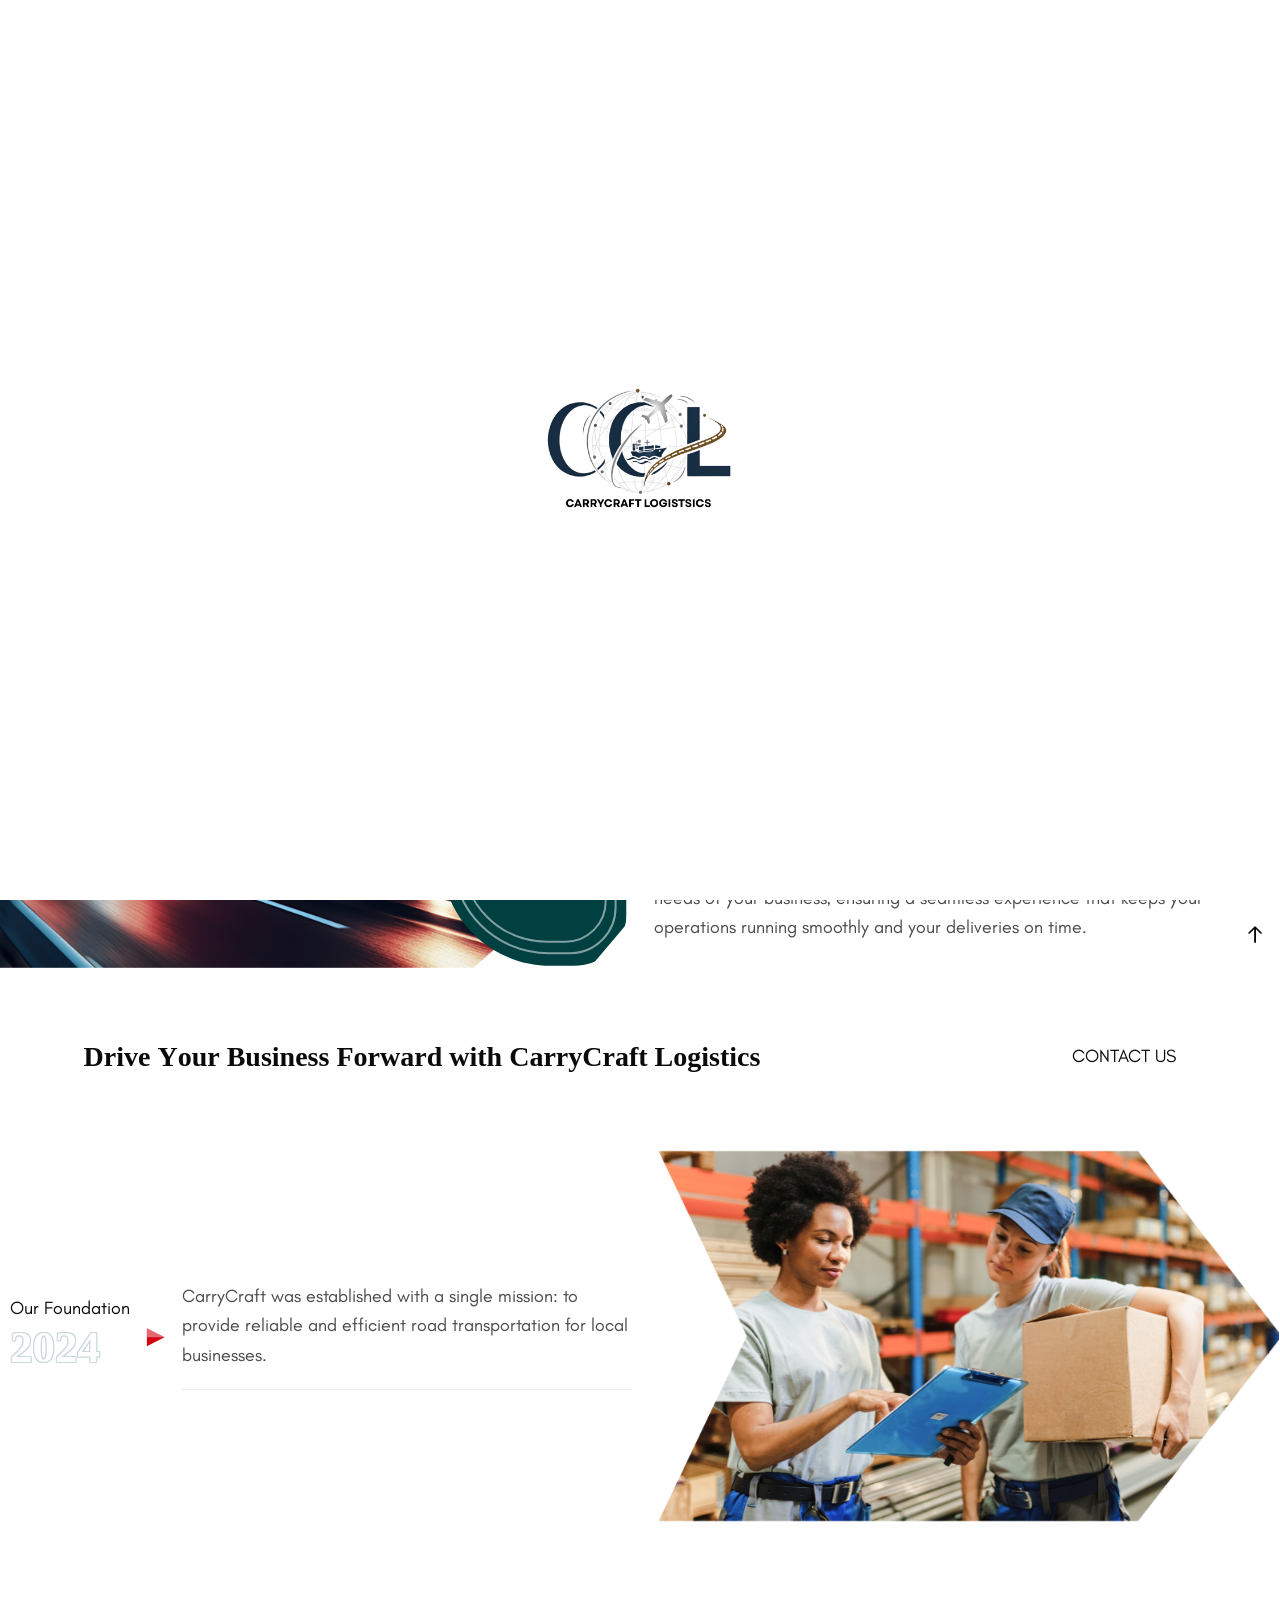
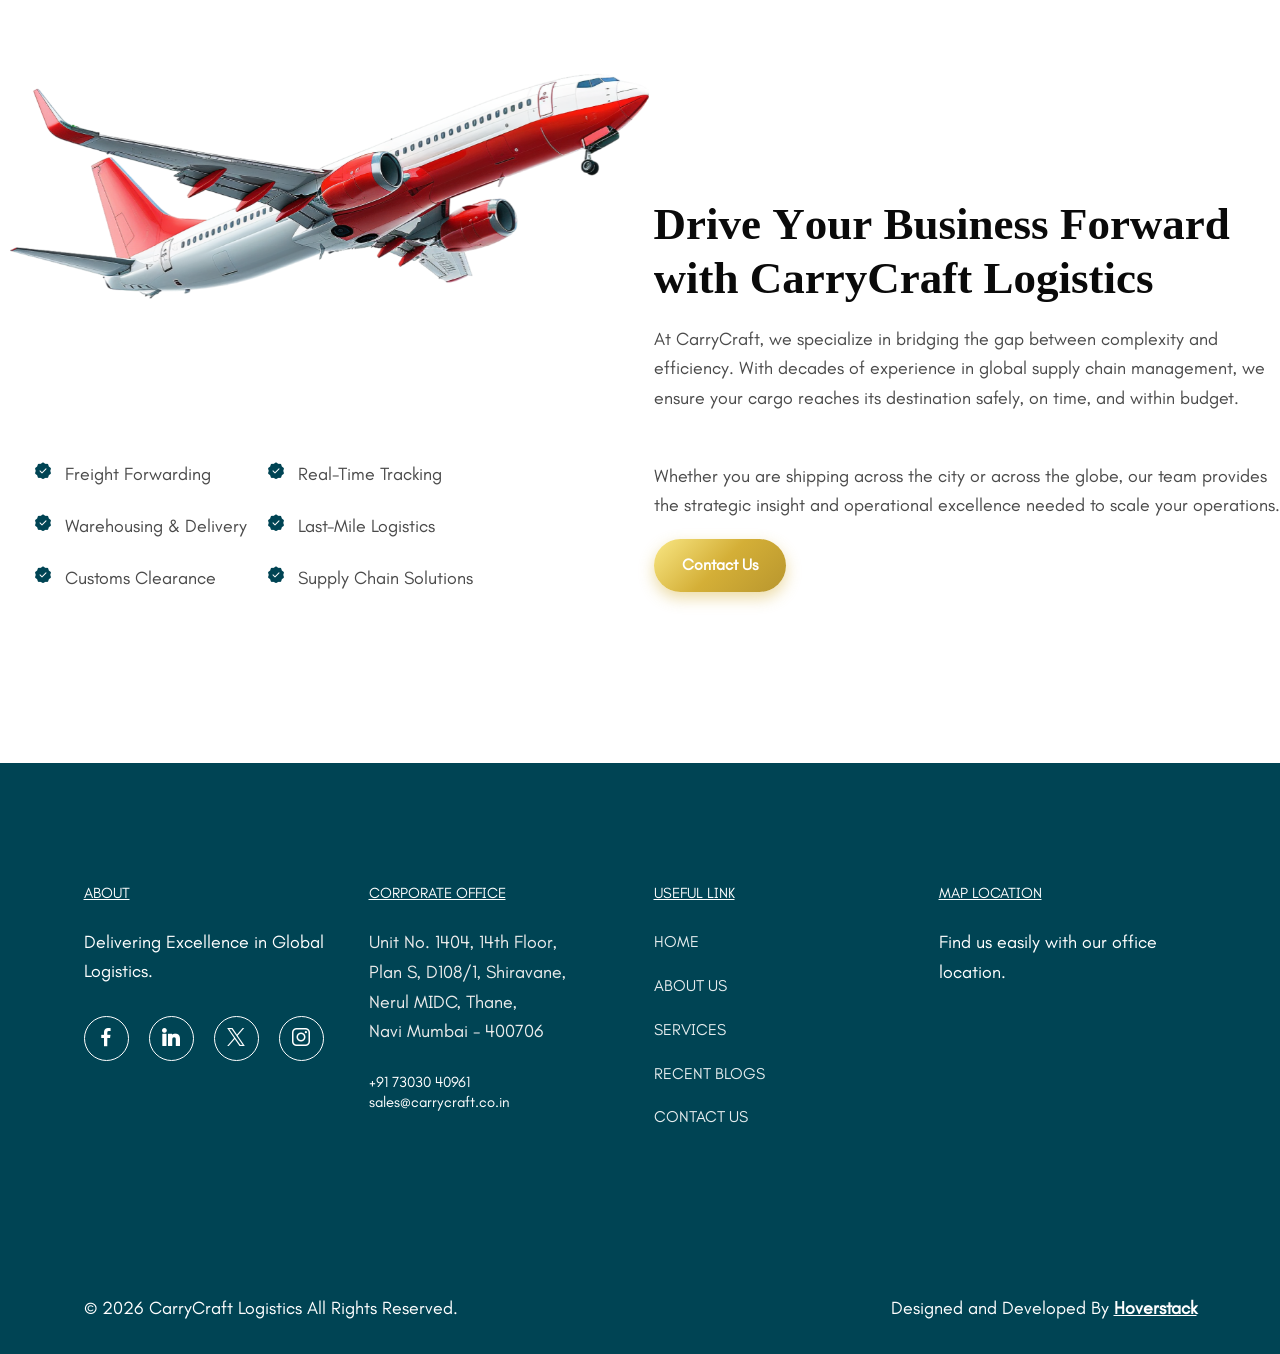
==== commit 744830b1: "refactor : updated the founder's note and correction given by the group" ====
--- a/about.html
+++ b/about.html
@@ -276,7 +276,7 @@
                 <div class="cs-com-fe-item">
                   <div class="cs-feature-title">
                     <h5>Our Foundation</h5>
-                    <h2>2006</h2>
+                    <h2>2024</h2>
                   </div>
                   <div class="cs-com-fe-icon">
                     <svg width="19" height="19" viewBox="0 0 19 19" fill="none" xmlns="http://www.w3.org/2000/svg">
@@ -293,51 +293,7 @@
                 </div>
               </div>
 
-              <div class="cs-height-60"></div>
-
-              <div class="cs-com-feature-content">
-                <div class="cs-com-fe-item">
-                  <div class="cs-feature-title">
-                    <h5>Global Reach</h5>
-                    <h2>2012</h2>
-                  </div>
-                  <div class="cs-com-fe-icon">
-                    <svg width="19" height="19" viewBox="0 0 19 19" fill="none" xmlns="http://www.w3.org/2000/svg">
-                      <path d="M0.870972 18.2441L18.6072 9.24414L0.870972 0.244141V18.2441Z" fill="#D40511" />
-                      <path opacity="0.4" d="M0.870972 9.24414H18.6072L0.870972 0.244141V9.24414Z" fill="white" />
-                    </svg>
-                  </div>
-                  <div class="cs-com-fe-text">
-                    <p>
-                      Expanded our horizons by introducing international freight forwarding
-                      and integrated supply chain management solutions.
-                    </p>
-                  </div>
-                </div>
-              </div>
-
-              <div class="cs-height-60"></div>
-
-              <div class="cs-com-feature-content">
-                <div class="cs-com-fe-item">
-                  <div class="cs-feature-title">
-                    <h5>Digital Innovation</h5>
-                    <h2>2024</h2>
-                  </div>
-                  <div class="cs-com-fe-icon">
-                    <svg width="19" height="19" viewBox="0 0 19 19" fill="none" xmlns="http://www.w3.org/2000/svg">
-                      <path d="M0.870972 18.2441L18.6072 9.24414L0.870972 0.244141V18.2441Z" fill="#D40511" />
-                      <path opacity="0.4" d="M0.870972 9.24414H18.6072L0.870972 0.244141V9.24414Z" fill="white" />
-                    </svg>
-                  </div>
-                  <div class="cs-com-fe-text">
-                    <p>
-                      Implementing state-of-the-art tracking technology and eco-friendly
-                      logistics to drive sustainable business growth.
-                    </p>
-                  </div>
-                </div>
-              </div>
+            
             </div>
           </div>
           <div class="col-xl-6 col-lg-12">
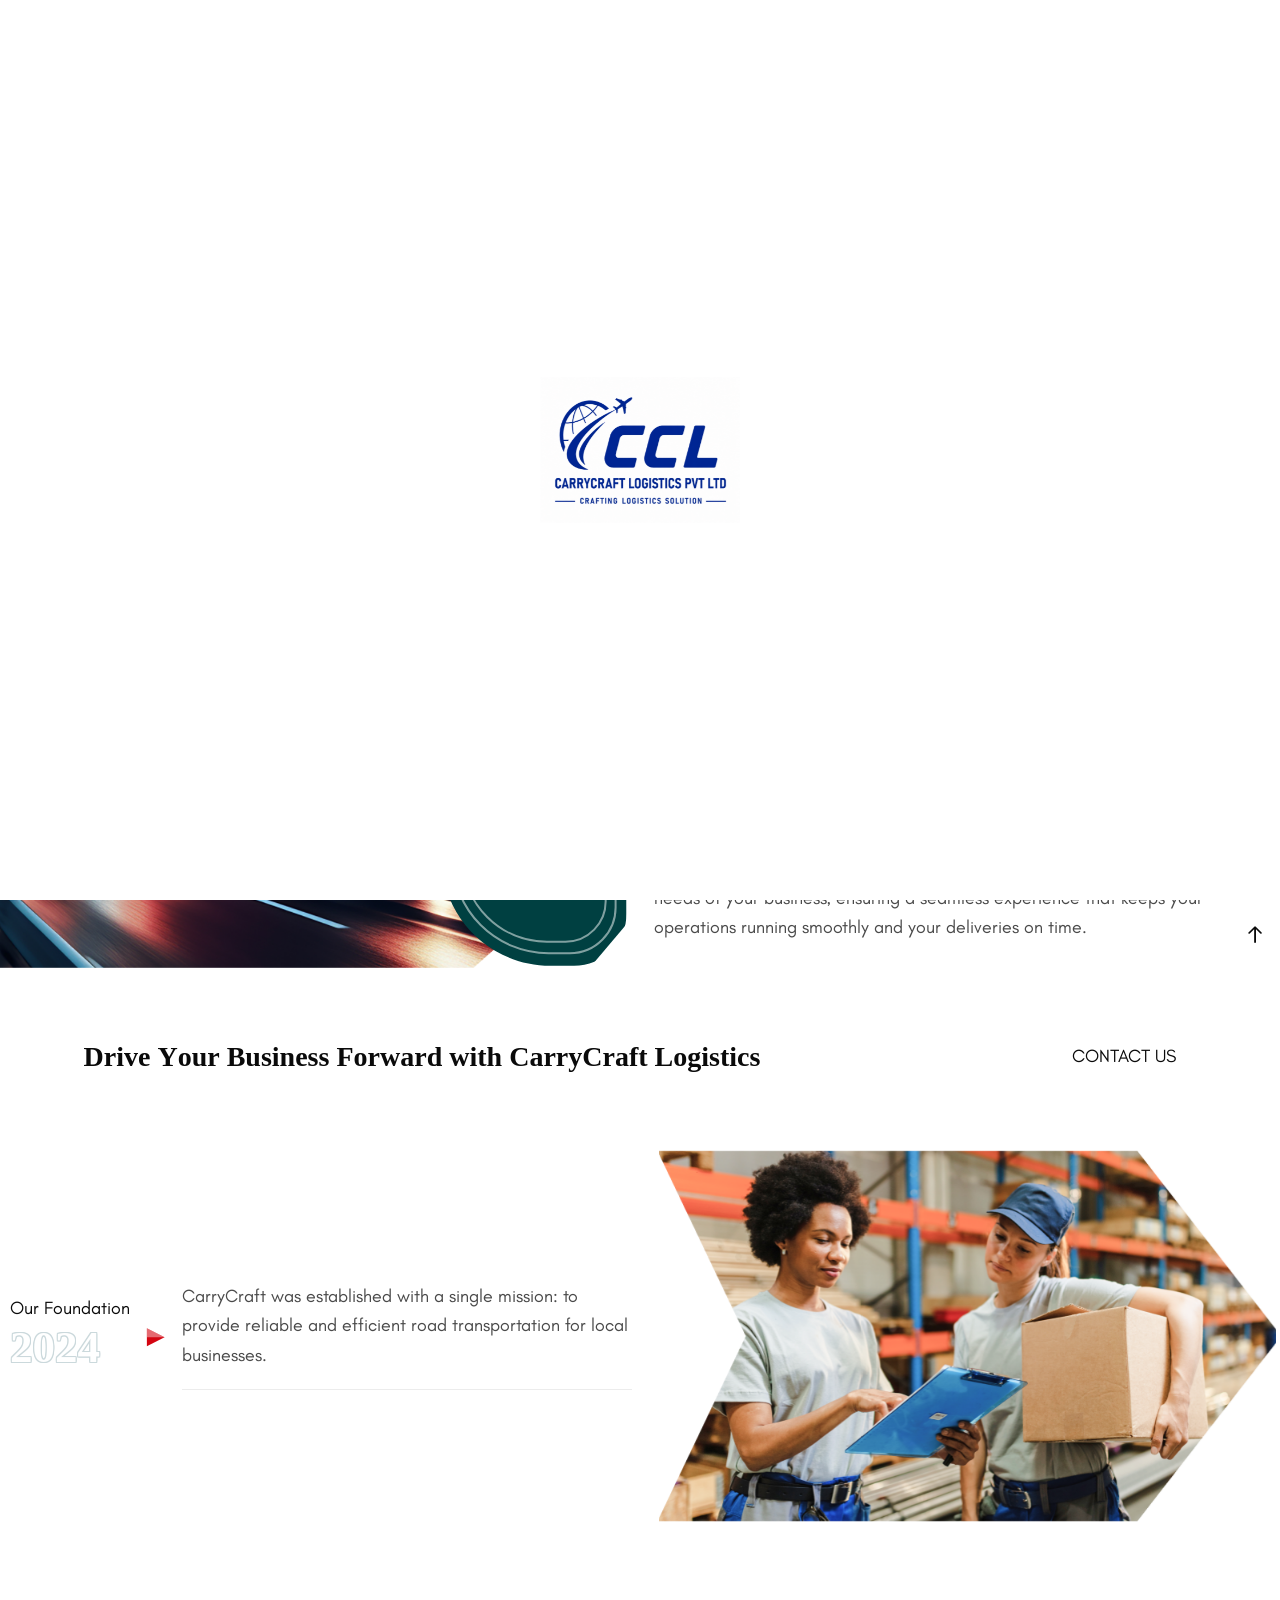
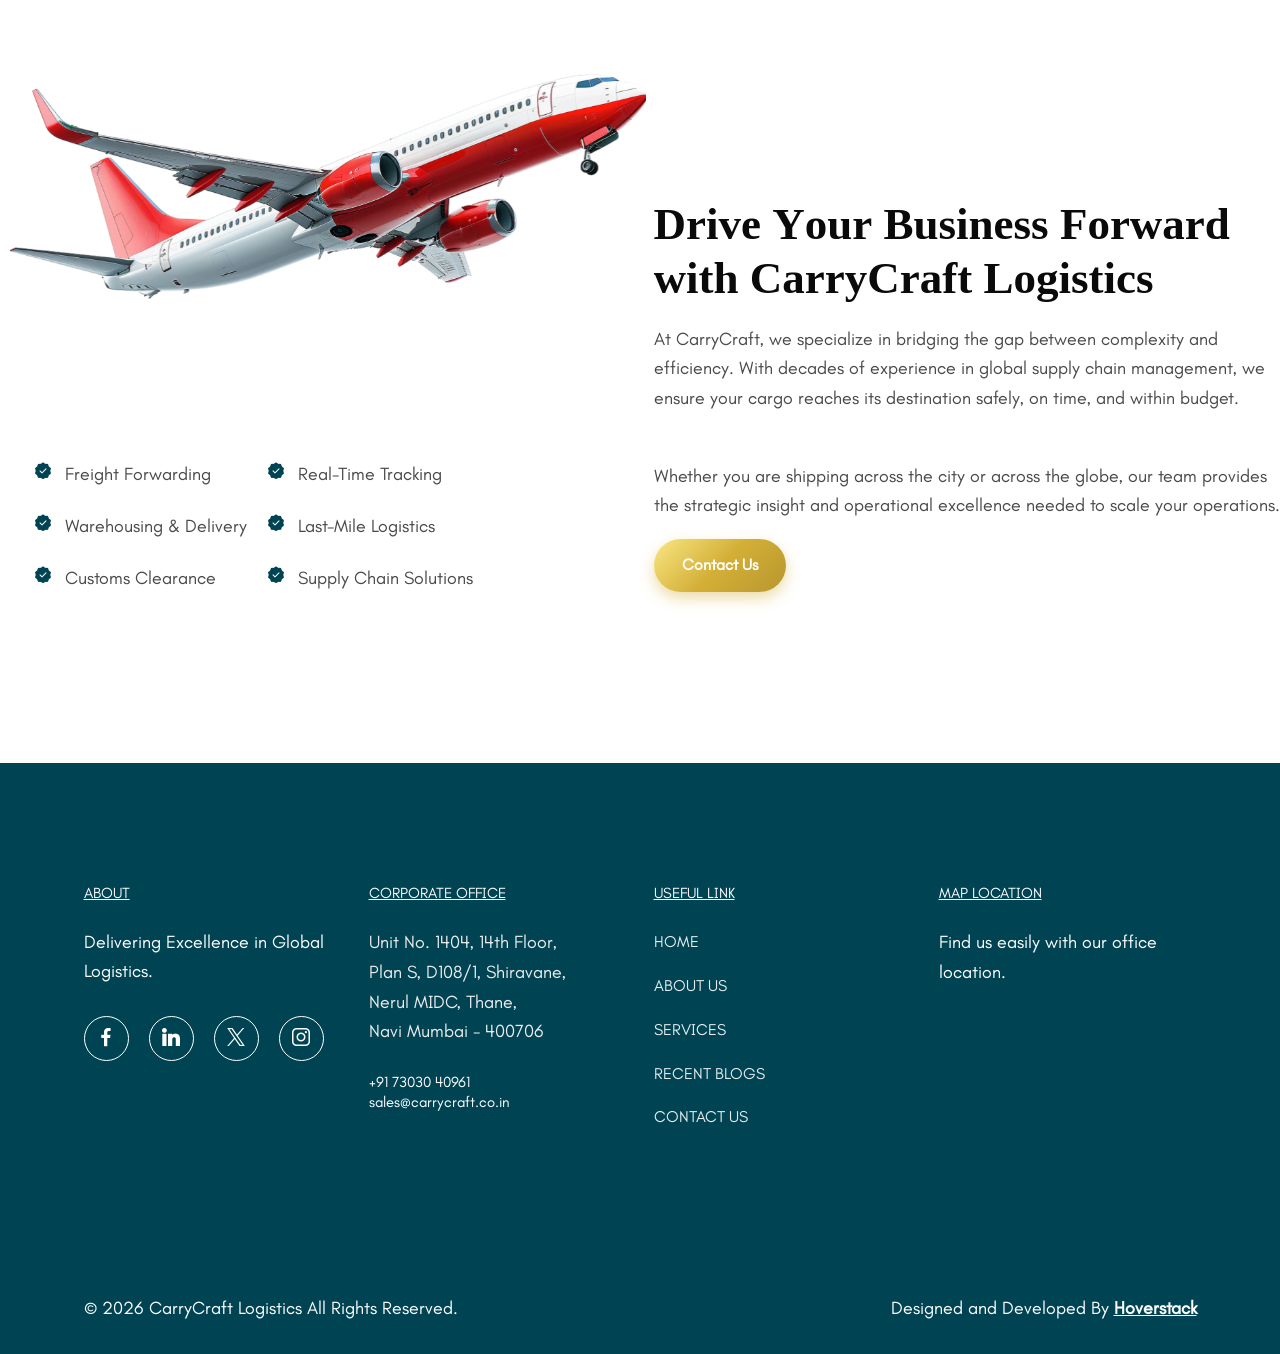
==== commit 967b85a0: "refactor : updated the logo and others" ====
--- a/about.html
+++ b/about.html
@@ -21,12 +21,21 @@
   <title>CarryCraft Logistics</title>
   <link rel="stylesheet" href="assets/css/plugins/bootstrap.min.css" />
   <link rel="stylesheet" href="assets/css/plugins/swiper.min.css" />
-  <link rel="stylesheet" type="text/css" href="assets/fonts/flaticon.css" />
+  <link rel="stylesheet" type="text/css" href="assets/fonts/flaticon.css">
   <link rel="stylesheet" href="assets/css/style.css" />
   <link rel="stylesheet" href="../cdnjs.cloudflare.com/ajax/libs/font-awesome/6.5.1/css/all.min.css"
     integrity="sha512-DTOQO9RWCH3ppGqcWaEA1BIZOC6xxalwEsw9c2QQeAIftl+Vegovlnee1c9QX4VJ2s+XxSRV4G8m5GxX4w=="
     crossorigin="anonymous" referrerpolicy="no-referrer" />
   <link rel="stylesheet" href="../cdnjs.cloudflare.com/ajax/libs/font-awesome/6.5.2/css/all.min.css">
+  <link rel="stylesheet" href="../cdnjs.cloudflare.com/ajax/libs/OwlCarousel2/2.3.4/assets/owl.carousel.min.css">
+  <link rel="stylesheet"
+    href="../cdnjs.cloudflare.com/ajax/libs/OwlCarousel2/2.3.4/assets/owl.theme.default.min.css">
+  <link rel="stylesheet" href="../cdnjs.cloudflare.com/ajax/libs/font-awesome/6.4.0/css/all.min.css">
+<link href="../unpkg.com/aos%402.3.1/dist/aos.css" rel="stylesheet">
+<link
+  rel="stylesheet"
+  href="https://cdnjs.cloudflare.com/ajax/libs/font-awesome/6.7.2/css/all.min.css"
+/>
 </head>
 
 <body>
@@ -207,7 +216,7 @@
             <div class="col-xl-6 col-lg-12 col-md-12">
               <div class="cs-about-content-wrap">
                 <div class="cs-about-content-in">
-                  <h4>CarryCraft Logistics Pvt Ltd</h4>
+                  <h4 style="text-transform: uppercase;">CarryCraft Logistics Pvt Ltd</h4>
                   <p>
                     Welcome to CarryCraft Logistics Pvt Ltd, your fast and trusted logistics
                     service provider. We prioritize efficiency, reliability, and customer
@@ -478,8 +487,8 @@
                 </div>
 
                 <div class="cs-logi-map-wrap">
-                  <iframe
-                    src="https://www.google.com/maps/embed?pb=!1m18!1m12!1m3!1d96652.27317354927!2d-74.33557928194516!3d40.79756494697628!2m3!1f0!2f0!3f0!3m2!1i1024!2i768!4f13.1!3m3!1m2!1s0x89c3a82f1352d0dd%3A0x81d4f72c4435aab5!2sTroy+Meadows+Wetlands!5e0!3m2!1sen!2sbd!4v1563075599994!5m2!1sen!2sbd"
+                     <iframe
+                    src="https://www.google.com/maps/embed?pb=!1m18!1m12!1m3!1d3764.8578426388613!2d73.0253055732927!3d19.045109390527!2m3!1f0!2f0!3f0!3m2!1i1024!2i768!4f13.1!3m3!1m2!1s0x3be7c3da7f8358db%3A0x2c9cb84d7a4a888!2sPlan%20S%20Business%20Park!5e0!3m2!1sen!2sin!4v1783262215300!5m2!1sen!2sin"
                     width="100%" height="200px" style="border:0; border-radius:10px;" allowfullscreen="" loading="lazy"
                     referrerpolicy="no-referrer-when-downgrade">
                   </iframe>
